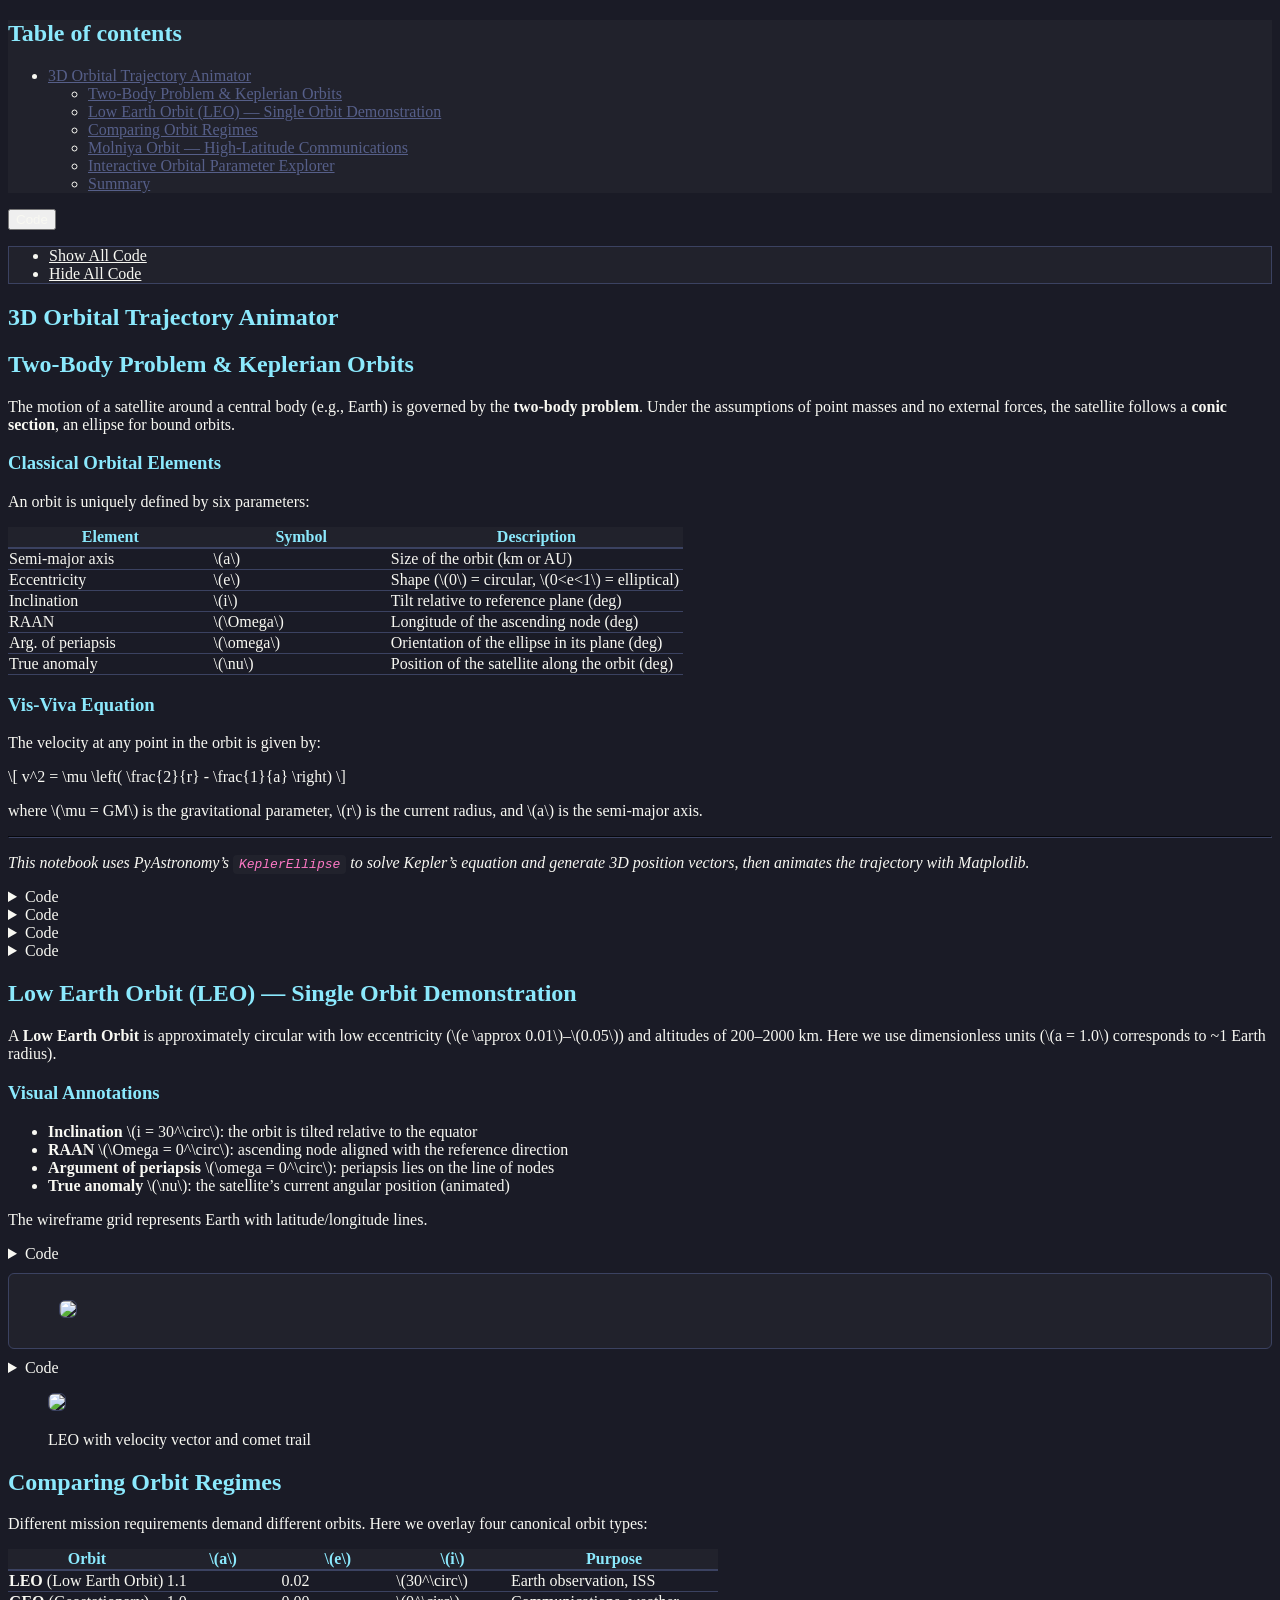
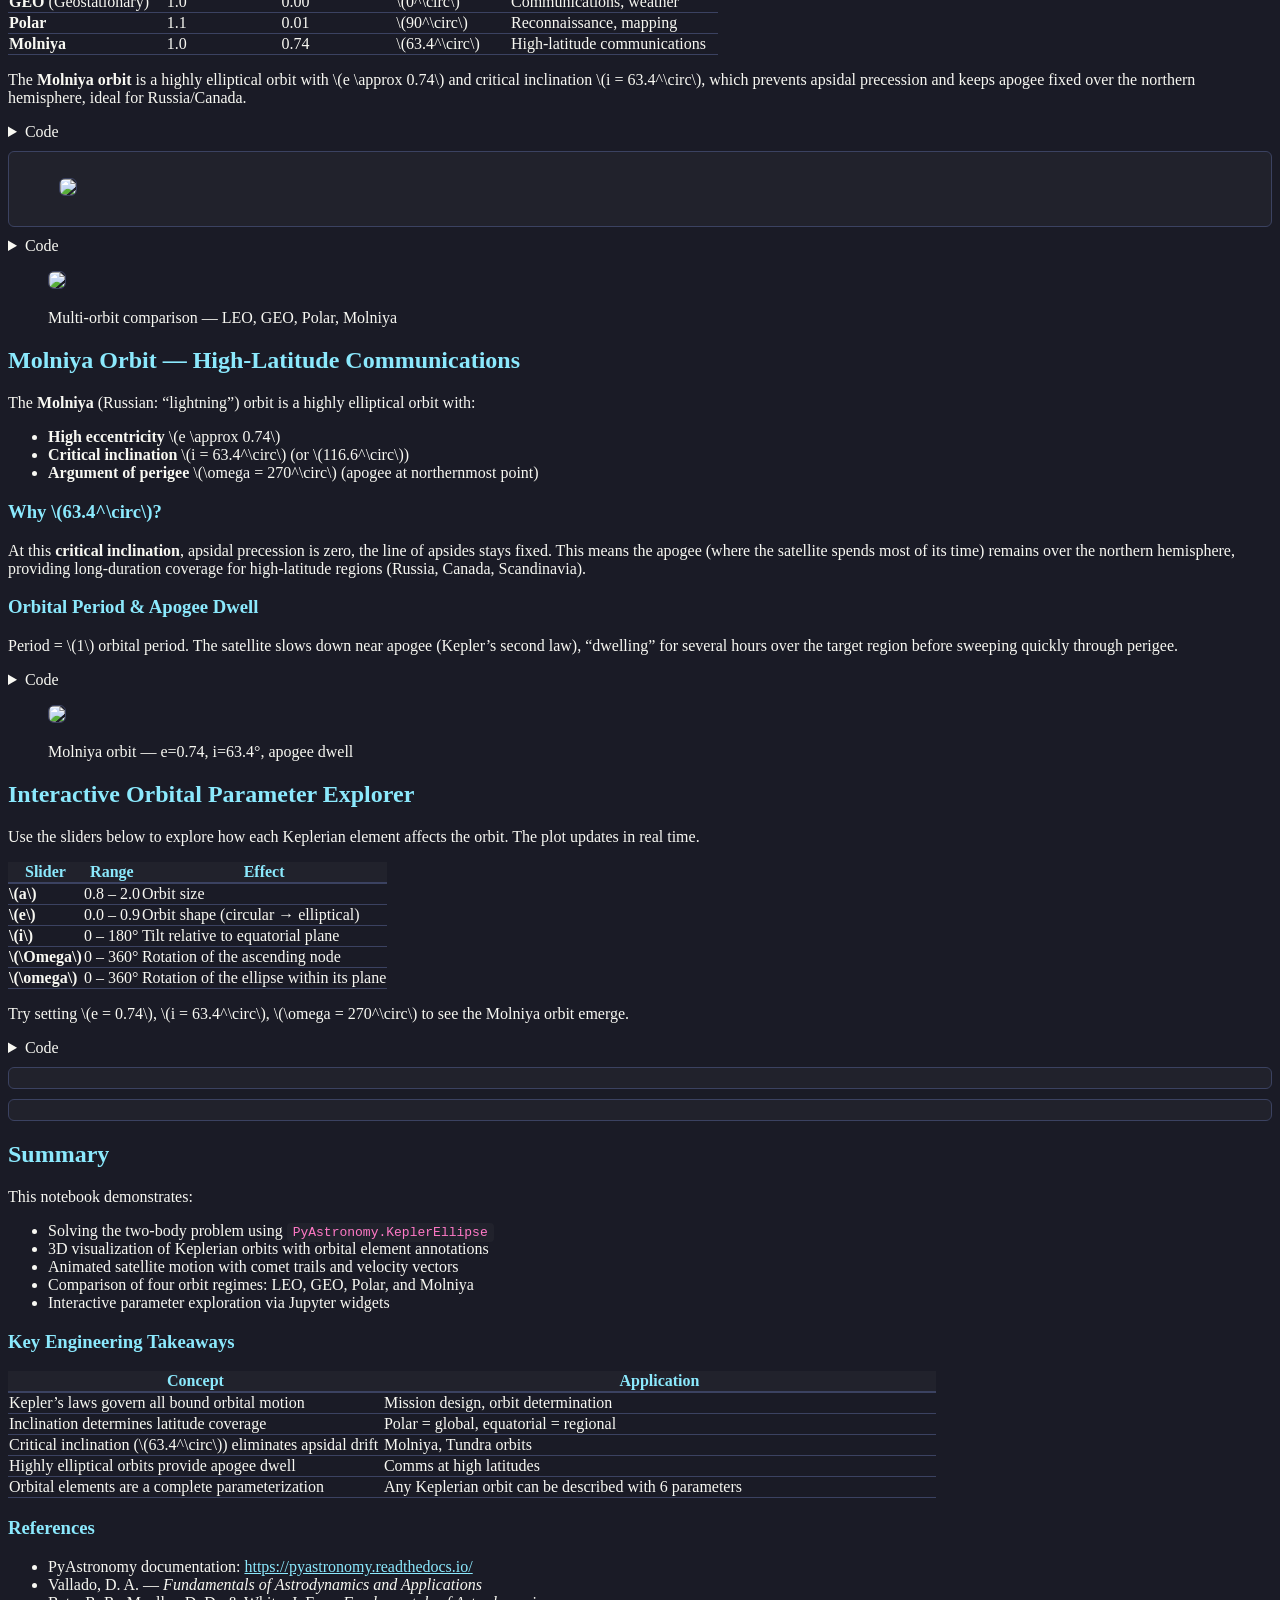
==== orbit.html @ f6f8c7e1 "updated readme." ====
<!DOCTYPE html>
<html xmlns="http://www.w3.org/1999/xhtml" lang="en" xml:lang="en"><head>

<meta charset="utf-8">
<meta name="generator" content="quarto-1.9.37">

<meta name="viewport" content="width=device-width, initial-scale=1.0, user-scalable=yes">


<title>3D Orbital Trajectory Animator</title>
<style>
/* Default styles provided by pandoc.
** See https://pandoc.org/MANUAL.html#variables-for-html for config info.
*/
code{white-space: pre-wrap;}
span.smallcaps{font-variant: small-caps;}
div.columns{display: flex; gap: min(4vw, 1.5em);}
div.column{flex: auto; overflow-x: auto;}
div.hanging-indent{margin-left: 1.5em; text-indent: -1.5em;}
ul.task-list{list-style: none;}
ul.task-list li input[type="checkbox"] {
  width: 0.8em;
  margin: 0 0.8em 0.2em -1em; /* quarto-specific, see https://github.com/quarto-dev/quarto-cli/issues/4556 */ 
  vertical-align: middle;
}
/* CSS for syntax highlighting */
html { -webkit-text-size-adjust: 100%; }
pre > code.sourceCode { white-space: pre; position: relative; }
pre > code.sourceCode > span { display: inline-block; line-height: 1.25; }
pre > code.sourceCode > span:empty { height: 1.2em; }
.sourceCode { overflow: visible; }
code.sourceCode > span { color: inherit; text-decoration: inherit; }
div.sourceCode { margin: 1em 0; }
pre.sourceCode { margin: 0; }
@media screen {
div.sourceCode { overflow: auto; }
}
@media print {
pre > code.sourceCode { white-space: pre-wrap; }
pre > code.sourceCode > span { text-indent: -5em; padding-left: 5em; }
}
pre.numberSource code
  { counter-reset: source-line 0; }
pre.numberSource code > span
  { position: relative; left: -4em; counter-increment: source-line; }
pre.numberSource code > span > a:first-child::before
  { content: counter(source-line);
    position: relative; left: -1em; text-align: right; vertical-align: baseline;
    border: none; display: inline-block;
    -webkit-touch-callout: none; -webkit-user-select: none;
    -khtml-user-select: none; -moz-user-select: none;
    -ms-user-select: none; user-select: none;
    padding: 0 4px; width: 4em;
  }
pre.numberSource { margin-left: 3em;  padding-left: 4px; }
div.sourceCode
  {   }
@media screen {
pre > code.sourceCode > span > a:first-child::before { text-decoration: underline; }
}
</style>


<script src="https://cdn.jsdelivr.net/npm/jquery@3.5.1/dist/jquery.min.js" integrity="sha384-ZvpUoO/+PpLXR1lu4jmpXWu80pZlYUAfxl5NsBMWOEPSjUn/6Z/hRTt8+pR6L4N2" crossorigin="anonymous"></script><script src="orbit_files/libs/clipboard/clipboard.min.js"></script>
<script src="orbit_files/libs/quarto-html/quarto.js" type="module"></script>
<script src="orbit_files/libs/quarto-html/tabsets/tabsets.js" type="module"></script>
<script src="orbit_files/libs/quarto-html/popper.min.js"></script>
<script src="orbit_files/libs/quarto-html/tippy.umd.min.js"></script>
<script src="orbit_files/libs/quarto-html/anchor.min.js"></script>
<link href="orbit_files/libs/quarto-html/tippy.css" rel="stylesheet">
<link href="orbit_files/libs/quarto-html/quarto-syntax-highlighting-dark-0cda25dcbb8fe09c7138904322940710.css" rel="stylesheet" id="quarto-text-highlighting-styles">
<script src="orbit_files/libs/bootstrap/bootstrap.min.js"></script>
<link href="orbit_files/libs/bootstrap/bootstrap-icons.css" rel="stylesheet">
<link href="orbit_files/libs/bootstrap/bootstrap-71ffffcf2cde2f8da55c6de694be0aaf.min.css" rel="stylesheet" append-hash="true" id="quarto-bootstrap" data-mode="dark">
<script src="https://cdn.jsdelivr.net/npm/requirejs@2.3.6/require.min.js" integrity="sha384-c9c+LnTbwQ3aujuU7ULEPVvgLs+Fn6fJUvIGTsuu1ZcCf11fiEubah0ttpca4ntM sha384-6V1/AdqZRWk1KAlWbKBlGhN7VG4iE/yAZcO6NZPMF8od0vukrvr0tg4qY6NSrItx" crossorigin="anonymous"></script>

<script type="application/javascript">define('jquery', [],function() {return window.jQuery;})</script>
<script src="https://cdn.jsdelivr.net/npm/@jupyter-widgets/html-manager@*/dist/embed-amd.js" crossorigin="anonymous"></script>

  <script src="https://cdnjs.cloudflare.com/polyfill/v3/polyfill.min.js?features=es6"></script>
  <script defer="" src="https://cdn.jsdelivr.net/npm/mathjax@3/es5/tex-chtml-full.js" type="text/javascript"></script>

<script type="text/javascript">
const typesetMath = (el) => {
  if (window.MathJax) {
    // MathJax Typeset
    window.MathJax.typeset([el]);
  } else if (window.katex) {
    // KaTeX Render
    var mathElements = el.getElementsByClassName("math");
    var macros = [];
    for (var i = 0; i < mathElements.length; i++) {
      var texText = mathElements[i].firstChild;
      if (mathElements[i].tagName == "SPAN" && texText && texText.data) {
        window.katex.render(texText.data, mathElements[i], {
          displayMode: mathElements[i].classList.contains('display'),
          throwOnError: false,
          macros: macros,
          fleqn: false
        });
      }
    }
  }
}
window.Quarto = {
  typesetMath
};
</script>

<link rel="stylesheet" href="orbit.css">
</head>

<body class="quarto-light">

<div id="quarto-content" class="page-columns page-rows-contents page-layout-article toc-left">
<div id="quarto-sidebar-toc-left" class="sidebar toc-left">
  <nav id="TOC" role="doc-toc" class="toc-active">
    <h2 id="toc-title">Table of contents</h2>
   
  <ul class="collapse">
  <li><a href="#d-orbital-trajectory-animator" id="toc-d-orbital-trajectory-animator" class="nav-link active" data-scroll-target="#d-orbital-trajectory-animator">3D Orbital Trajectory Animator</a>
  <ul class="collapse">
  <li><a href="#two-body-problem-keplerian-orbits" id="toc-two-body-problem-keplerian-orbits" class="nav-link" data-scroll-target="#two-body-problem-keplerian-orbits">Two-Body Problem &amp; Keplerian Orbits</a></li>
  <li><a href="#low-earth-orbit-leo-single-orbit-demonstration" id="toc-low-earth-orbit-leo-single-orbit-demonstration" class="nav-link" data-scroll-target="#low-earth-orbit-leo-single-orbit-demonstration">Low Earth Orbit (LEO) — Single Orbit Demonstration</a></li>
  <li><a href="#comparing-orbit-regimes" id="toc-comparing-orbit-regimes" class="nav-link" data-scroll-target="#comparing-orbit-regimes">Comparing Orbit Regimes</a></li>
  <li><a href="#molniya-orbit-high-latitude-communications" id="toc-molniya-orbit-high-latitude-communications" class="nav-link" data-scroll-target="#molniya-orbit-high-latitude-communications">Molniya Orbit — High-Latitude Communications</a></li>
  <li><a href="#interactive-orbital-parameter-explorer" id="toc-interactive-orbital-parameter-explorer" class="nav-link" data-scroll-target="#interactive-orbital-parameter-explorer">Interactive Orbital Parameter Explorer</a></li>
  <li><a href="#summary" id="toc-summary" class="nav-link" data-scroll-target="#summary">Summary</a></li>
  </ul></li>
  </ul>
</nav>
</div>
<div id="quarto-margin-sidebar" class="sidebar margin-sidebar zindex-bottom">
</div>
<main class="content" id="quarto-document-content">

<header id="title-block-header" class="quarto-title-block default">
<div class="quarto-title">
<div class="quarto-title-block"><div><h1 class="title">3D Orbital Trajectory Animator</h1><button type="button" class="btn code-tools-button dropdown-toggle" id="quarto-code-tools-menu" data-bs-toggle="dropdown" aria-expanded="false"><i class="bi"></i> Code</button><ul class="dropdown-menu dropdown-menu-end" aria-labelelledby="quarto-code-tools-menu"><li><a id="quarto-show-all-code" class="dropdown-item" href="javascript:void(0)" role="button">Show All Code</a></li><li><a id="quarto-hide-all-code" class="dropdown-item" href="javascript:void(0)" role="button">Hide All Code</a></li></ul></div></div>
</div>



<div class="quarto-title-meta">

    
  
    
  </div>
  


</header>


<section id="d-orbital-trajectory-animator" class="level1">
<h1>3D Orbital Trajectory Animator</h1>
<section id="two-body-problem-keplerian-orbits" class="level2">
<h2 class="anchored" data-anchor-id="two-body-problem-keplerian-orbits">Two-Body Problem &amp; Keplerian Orbits</h2>
<p>The motion of a satellite around a central body (e.g., Earth) is governed by the <strong>two-body problem</strong>. Under the assumptions of point masses and no external forces, the satellite follows a <strong>conic section</strong>, an ellipse for bound orbits.</p>
<section id="classical-orbital-elements" class="level3">
<h3 class="anchored" data-anchor-id="classical-orbital-elements">Classical Orbital Elements</h3>
<p>An orbit is uniquely defined by six parameters:</p>
<table class="caption-top table">
<colgroup>
<col style="width: 30%">
<col style="width: 26%">
<col style="width: 43%">
</colgroup>
<thead>
<tr class="header">
<th>Element</th>
<th>Symbol</th>
<th>Description</th>
</tr>
</thead>
<tbody>
<tr class="odd">
<td>Semi-major axis</td>
<td><span class="math inline">\(a\)</span></td>
<td>Size of the orbit (km or AU)</td>
</tr>
<tr class="even">
<td>Eccentricity</td>
<td><span class="math inline">\(e\)</span></td>
<td>Shape (<span class="math inline">\(0\)</span> = circular, <span class="math inline">\(0&lt;e&lt;1\)</span> = elliptical)</td>
</tr>
<tr class="odd">
<td>Inclination</td>
<td><span class="math inline">\(i\)</span></td>
<td>Tilt relative to reference plane (deg)</td>
</tr>
<tr class="even">
<td>RAAN</td>
<td><span class="math inline">\(\Omega\)</span></td>
<td>Longitude of the ascending node (deg)</td>
</tr>
<tr class="odd">
<td>Arg. of periapsis</td>
<td><span class="math inline">\(\omega\)</span></td>
<td>Orientation of the ellipse in its plane (deg)</td>
</tr>
<tr class="even">
<td>True anomaly</td>
<td><span class="math inline">\(\nu\)</span></td>
<td>Position of the satellite along the orbit (deg)</td>
</tr>
</tbody>
</table>
</section>
<section id="vis-viva-equation" class="level3">
<h3 class="anchored" data-anchor-id="vis-viva-equation">Vis-Viva Equation</h3>
<p>The velocity at any point in the orbit is given by:</p>
<p><span class="math display">\[
v^2 = \mu \left( \frac{2}{r} - \frac{1}{a} \right)
\]</span></p>
<p>where <span class="math inline">\(\mu = GM\)</span> is the gravitational parameter, <span class="math inline">\(r\)</span> is the current radius, and <span class="math inline">\(a\)</span> is the semi-major axis.</p>
<hr>
<p><em>This notebook uses PyAstronomy’s <code>KeplerEllipse</code> to solve Kepler’s equation and generate 3D position vectors, then animates the trajectory with Matplotlib.</em></p>
<div id="0d60ed4e" class="cell" data-execution_count="64">
<details class="code-fold">
<summary>Code</summary>
<div class="code-copy-outer-scaffold"><div class="sourceCode cell-code" id="cb1"><pre class="sourceCode python code-with-copy"><code class="sourceCode python"><span id="cb1-1"><a href="#cb1-1" aria-hidden="true" tabindex="-1"></a><span class="im">import</span> numpy <span class="im">as</span> np</span>
<span id="cb1-2"><a href="#cb1-2" aria-hidden="true" tabindex="-1"></a><span class="im">import</span> matplotlib.pyplot <span class="im">as</span> plt</span>
<span id="cb1-3"><a href="#cb1-3" aria-hidden="true" tabindex="-1"></a><span class="im">from</span> matplotlib <span class="im">import</span> animation</span>
<span id="cb1-4"><a href="#cb1-4" aria-hidden="true" tabindex="-1"></a><span class="im">from</span> PyAstronomy <span class="im">import</span> pyasl</span>
<span id="cb1-5"><a href="#cb1-5" aria-hidden="true" tabindex="-1"></a></span>
<span id="cb1-6"><a href="#cb1-6" aria-hidden="true" tabindex="-1"></a>plt.rcParams.update(</span>
<span id="cb1-7"><a href="#cb1-7" aria-hidden="true" tabindex="-1"></a>    {</span>
<span id="cb1-8"><a href="#cb1-8" aria-hidden="true" tabindex="-1"></a>        <span class="st">"figure.facecolor"</span>: <span class="st">"#1a1b26"</span>,</span>
<span id="cb1-9"><a href="#cb1-9" aria-hidden="true" tabindex="-1"></a>        <span class="st">"axes.facecolor"</span>: <span class="st">"#1a1b26"</span>,</span>
<span id="cb1-10"><a href="#cb1-10" aria-hidden="true" tabindex="-1"></a>        <span class="st">"axes.edgecolor"</span>: <span class="st">"#3b4261"</span>,</span>
<span id="cb1-11"><a href="#cb1-11" aria-hidden="true" tabindex="-1"></a>        <span class="st">"axes.labelcolor"</span>: <span class="st">"#f8f8f2"</span>,</span>
<span id="cb1-12"><a href="#cb1-12" aria-hidden="true" tabindex="-1"></a>        <span class="st">"text.color"</span>: <span class="st">"#f8f8f2"</span>,</span>
<span id="cb1-13"><a href="#cb1-13" aria-hidden="true" tabindex="-1"></a>        <span class="st">"xtick.color"</span>: <span class="st">"#565f89"</span>,</span>
<span id="cb1-14"><a href="#cb1-14" aria-hidden="true" tabindex="-1"></a>        <span class="st">"ytick.color"</span>: <span class="st">"#565f89"</span>,</span>
<span id="cb1-15"><a href="#cb1-15" aria-hidden="true" tabindex="-1"></a>        <span class="st">"legend.facecolor"</span>: <span class="st">"#24253a"</span>,</span>
<span id="cb1-16"><a href="#cb1-16" aria-hidden="true" tabindex="-1"></a>        <span class="st">"legend.edgecolor"</span>: <span class="st">"#3b4261"</span>,</span>
<span id="cb1-17"><a href="#cb1-17" aria-hidden="true" tabindex="-1"></a>    }</span>
<span id="cb1-18"><a href="#cb1-18" aria-hidden="true" tabindex="-1"></a>)</span></code></pre></div><button title="Copy to Clipboard" class="code-copy-button"><i class="bi"></i></button></div>
</details>
</div>
<div id="4c863593" class="cell" data-execution_count="65">
<details class="code-fold">
<summary>Code</summary>
<div class="code-copy-outer-scaffold"><div class="sourceCode cell-code" id="cb2"><pre class="sourceCode python code-with-copy"><code class="sourceCode python"><span id="cb2-1"><a href="#cb2-1" aria-hidden="true" tabindex="-1"></a><span class="kw">def</span> draw_earth(ax, radius<span class="op">=</span><span class="fl">1.0</span>, color<span class="op">=</span><span class="st">"#ff79c6"</span>, linewidth<span class="op">=</span><span class="fl">0.6</span>, alpha<span class="op">=</span><span class="fl">0.6</span>):</span>
<span id="cb2-2"><a href="#cb2-2" aria-hidden="true" tabindex="-1"></a>    n_theta <span class="op">=</span> <span class="dv">20</span></span>
<span id="cb2-3"><a href="#cb2-3" aria-hidden="true" tabindex="-1"></a>    n_phi <span class="op">=</span> <span class="dv">20</span></span>
<span id="cb2-4"><a href="#cb2-4" aria-hidden="true" tabindex="-1"></a>    theta <span class="op">=</span> np.linspace(<span class="dv">0</span>, <span class="dv">2</span> <span class="op">*</span> np.pi, n_theta)</span>
<span id="cb2-5"><a href="#cb2-5" aria-hidden="true" tabindex="-1"></a>    phi <span class="op">=</span> np.linspace(<span class="op">-</span>np.pi <span class="op">/</span> <span class="dv">2</span>, np.pi <span class="op">/</span> <span class="dv">2</span>, n_phi)</span>
<span id="cb2-6"><a href="#cb2-6" aria-hidden="true" tabindex="-1"></a></span>
<span id="cb2-7"><a href="#cb2-7" aria-hidden="true" tabindex="-1"></a>    <span class="cf">for</span> i <span class="kw">in</span> <span class="bu">range</span>(<span class="dv">0</span>, n_phi, <span class="dv">3</span>):</span>
<span id="cb2-8"><a href="#cb2-8" aria-hidden="true" tabindex="-1"></a>        x <span class="op">=</span> radius <span class="op">*</span> np.cos(phi[i]) <span class="op">*</span> np.cos(theta)</span>
<span id="cb2-9"><a href="#cb2-9" aria-hidden="true" tabindex="-1"></a>        y <span class="op">=</span> radius <span class="op">*</span> np.cos(phi[i]) <span class="op">*</span> np.sin(theta)</span>
<span id="cb2-10"><a href="#cb2-10" aria-hidden="true" tabindex="-1"></a>        z <span class="op">=</span> radius <span class="op">*</span> np.sin(phi[i]) <span class="op">*</span> np.ones_like(theta)</span>
<span id="cb2-11"><a href="#cb2-11" aria-hidden="true" tabindex="-1"></a>        ax.plot(x, y, z, color<span class="op">=</span>color, linewidth<span class="op">=</span>linewidth, alpha<span class="op">=</span>alpha)</span>
<span id="cb2-12"><a href="#cb2-12" aria-hidden="true" tabindex="-1"></a></span>
<span id="cb2-13"><a href="#cb2-13" aria-hidden="true" tabindex="-1"></a>    <span class="cf">for</span> i <span class="kw">in</span> <span class="bu">range</span>(<span class="dv">0</span>, n_theta, <span class="dv">3</span>):</span>
<span id="cb2-14"><a href="#cb2-14" aria-hidden="true" tabindex="-1"></a>        x <span class="op">=</span> radius <span class="op">*</span> np.cos(phi) <span class="op">*</span> np.cos(theta[i])</span>
<span id="cb2-15"><a href="#cb2-15" aria-hidden="true" tabindex="-1"></a>        y <span class="op">=</span> radius <span class="op">*</span> np.cos(phi) <span class="op">*</span> np.sin(theta[i])</span>
<span id="cb2-16"><a href="#cb2-16" aria-hidden="true" tabindex="-1"></a>        z <span class="op">=</span> radius <span class="op">*</span> np.sin(phi)</span>
<span id="cb2-17"><a href="#cb2-17" aria-hidden="true" tabindex="-1"></a>        ax.plot(x, y, z, color<span class="op">=</span>color, linewidth<span class="op">=</span>linewidth, alpha<span class="op">=</span>alpha)</span></code></pre></div><button title="Copy to Clipboard" class="code-copy-button"><i class="bi"></i></button></div>
</details>
</div>
<div id="ac6c883a" class="cell" data-execution_count="66">
<details class="code-fold">
<summary>Code</summary>
<div class="code-copy-outer-scaffold"><div class="sourceCode cell-code" id="cb3"><pre class="sourceCode python code-with-copy"><code class="sourceCode python"><span id="cb3-1"><a href="#cb3-1" aria-hidden="true" tabindex="-1"></a><span class="kw">def</span> compute_orbit(</span>
<span id="cb3-2"><a href="#cb3-2" aria-hidden="true" tabindex="-1"></a>    a<span class="op">=</span><span class="fl">1.0</span>, per<span class="op">=</span><span class="fl">1.0</span>, e<span class="op">=</span><span class="fl">0.0</span>, Omega<span class="op">=</span><span class="fl">0.0</span>, i<span class="op">=</span><span class="fl">0.0</span>, w<span class="op">=</span><span class="fl">0.0</span>, n_orbits<span class="op">=</span><span class="dv">2</span>, n_points<span class="op">=</span><span class="dv">300</span></span>
<span id="cb3-3"><a href="#cb3-3" aria-hidden="true" tabindex="-1"></a>):</span>
<span id="cb3-4"><a href="#cb3-4" aria-hidden="true" tabindex="-1"></a>    ke <span class="op">=</span> pyasl.KeplerEllipse(a<span class="op">=</span>a, per<span class="op">=</span>per, e<span class="op">=</span>e, Omega<span class="op">=</span>Omega, i<span class="op">=</span>i, w<span class="op">=</span>w)</span>
<span id="cb3-5"><a href="#cb3-5" aria-hidden="true" tabindex="-1"></a>    t <span class="op">=</span> np.linspace(<span class="dv">0</span>, n_orbits <span class="op">*</span> per, n_points)</span>
<span id="cb3-6"><a href="#cb3-6" aria-hidden="true" tabindex="-1"></a>    pos <span class="op">=</span> ke.xyzPos(t)</span>
<span id="cb3-7"><a href="#cb3-7" aria-hidden="true" tabindex="-1"></a>    <span class="cf">return</span> pos, t, ke</span></code></pre></div><button title="Copy to Clipboard" class="code-copy-button"><i class="bi"></i></button></div>
</details>
</div>
<div id="f5ed2455" class="cell" data-execution_count="67">
<details class="code-fold">
<summary>Code</summary>
<div class="code-copy-outer-scaffold"><div class="sourceCode cell-code" id="cb4"><pre class="sourceCode python code-with-copy"><code class="sourceCode python"><span id="cb4-1"><a href="#cb4-1" aria-hidden="true" tabindex="-1"></a><span class="kw">def</span> animate_orbit(fig, ax, pos, frame_skip<span class="op">=</span><span class="dv">2</span>, trail_length<span class="op">=</span><span class="dv">40</span>, interval<span class="op">=</span><span class="dv">30</span>):</span>
<span id="cb4-2"><a href="#cb4-2" aria-hidden="true" tabindex="-1"></a>    n_frames <span class="op">=</span> <span class="bu">len</span>(pos)</span>
<span id="cb4-3"><a href="#cb4-3" aria-hidden="true" tabindex="-1"></a></span>
<span id="cb4-4"><a href="#cb4-4" aria-hidden="true" tabindex="-1"></a>    (sat_dot,) <span class="op">=</span> ax.plot(</span>
<span id="cb4-5"><a href="#cb4-5" aria-hidden="true" tabindex="-1"></a>        [], [], [], <span class="st">"wo"</span>, markersize<span class="op">=</span><span class="dv">8</span>, markeredgecolor<span class="op">=</span><span class="st">"white"</span>, markeredgewidth<span class="op">=</span><span class="fl">0.5</span></span>
<span id="cb4-6"><a href="#cb4-6" aria-hidden="true" tabindex="-1"></a>    )</span>
<span id="cb4-7"><a href="#cb4-7" aria-hidden="true" tabindex="-1"></a>    (trail_line,) <span class="op">=</span> ax.plot([], [], [], color<span class="op">=</span><span class="st">"#00e5ff"</span>, linewidth<span class="op">=</span><span class="fl">1.2</span>, alpha<span class="op">=</span><span class="fl">0.8</span>)</span>
<span id="cb4-8"><a href="#cb4-8" aria-hidden="true" tabindex="-1"></a>    trail_scat <span class="op">=</span> ax.scatter(</span>
<span id="cb4-9"><a href="#cb4-9" aria-hidden="true" tabindex="-1"></a>        [], [], [], c<span class="op">=</span>[], cmap<span class="op">=</span><span class="st">"plasma"</span>, alpha<span class="op">=</span><span class="fl">0.5</span>, s<span class="op">=</span><span class="dv">8</span>, vmin<span class="op">=</span><span class="dv">0</span>, vmax<span class="op">=</span><span class="dv">1</span></span>
<span id="cb4-10"><a href="#cb4-10" aria-hidden="true" tabindex="-1"></a>    )</span>
<span id="cb4-11"><a href="#cb4-11" aria-hidden="true" tabindex="-1"></a></span>
<span id="cb4-12"><a href="#cb4-12" aria-hidden="true" tabindex="-1"></a>    n_trail <span class="op">=</span> trail_length</span>
<span id="cb4-13"><a href="#cb4-13" aria-hidden="true" tabindex="-1"></a></span>
<span id="cb4-14"><a href="#cb4-14" aria-hidden="true" tabindex="-1"></a>    <span class="kw">def</span> setup_axes():</span>
<span id="cb4-15"><a href="#cb4-15" aria-hidden="true" tabindex="-1"></a>        ax.set_xlim(pos[:, <span class="dv">0</span>].<span class="bu">min</span>() <span class="op">*</span> <span class="fl">1.3</span>, pos[:, <span class="dv">0</span>].<span class="bu">max</span>() <span class="op">*</span> <span class="fl">1.3</span>)</span>
<span id="cb4-16"><a href="#cb4-16" aria-hidden="true" tabindex="-1"></a>        ax.set_ylim(pos[:, <span class="dv">1</span>].<span class="bu">min</span>() <span class="op">*</span> <span class="fl">1.3</span>, pos[:, <span class="dv">1</span>].<span class="bu">max</span>() <span class="op">*</span> <span class="fl">1.3</span>)</span>
<span id="cb4-17"><a href="#cb4-17" aria-hidden="true" tabindex="-1"></a>        ax.set_zlim(pos[:, <span class="dv">2</span>].<span class="bu">min</span>() <span class="op">*</span> <span class="fl">1.3</span>, pos[:, <span class="dv">2</span>].<span class="bu">max</span>() <span class="op">*</span> <span class="fl">1.3</span>)</span>
<span id="cb4-18"><a href="#cb4-18" aria-hidden="true" tabindex="-1"></a>        ax.set_box_aspect([<span class="dv">1</span>, <span class="dv">1</span>, <span class="dv">1</span>])</span>
<span id="cb4-19"><a href="#cb4-19" aria-hidden="true" tabindex="-1"></a>        ax.xaxis.pane.fill <span class="op">=</span> <span class="va">False</span></span>
<span id="cb4-20"><a href="#cb4-20" aria-hidden="true" tabindex="-1"></a>        ax.yaxis.pane.fill <span class="op">=</span> <span class="va">False</span></span>
<span id="cb4-21"><a href="#cb4-21" aria-hidden="true" tabindex="-1"></a>        ax.zaxis.pane.fill <span class="op">=</span> <span class="va">False</span></span>
<span id="cb4-22"><a href="#cb4-22" aria-hidden="true" tabindex="-1"></a>        ax.xaxis.pane.set_edgecolor(<span class="st">"gray"</span>)</span>
<span id="cb4-23"><a href="#cb4-23" aria-hidden="true" tabindex="-1"></a>        ax.yaxis.pane.set_edgecolor(<span class="st">"gray"</span>)</span>
<span id="cb4-24"><a href="#cb4-24" aria-hidden="true" tabindex="-1"></a>        ax.zaxis.pane.set_edgecolor(<span class="st">"gray"</span>)</span>
<span id="cb4-25"><a href="#cb4-25" aria-hidden="true" tabindex="-1"></a></span>
<span id="cb4-26"><a href="#cb4-26" aria-hidden="true" tabindex="-1"></a>    setup_axes()</span>
<span id="cb4-27"><a href="#cb4-27" aria-hidden="true" tabindex="-1"></a></span>
<span id="cb4-28"><a href="#cb4-28" aria-hidden="true" tabindex="-1"></a>    <span class="kw">def</span> init():</span>
<span id="cb4-29"><a href="#cb4-29" aria-hidden="true" tabindex="-1"></a>        trail_line.set_data([], [])</span>
<span id="cb4-30"><a href="#cb4-30" aria-hidden="true" tabindex="-1"></a>        trail_line.set_3d_properties([])</span>
<span id="cb4-31"><a href="#cb4-31" aria-hidden="true" tabindex="-1"></a>        sat_dot.set_data([], [])</span>
<span id="cb4-32"><a href="#cb4-32" aria-hidden="true" tabindex="-1"></a>        sat_dot.set_3d_properties([])</span>
<span id="cb4-33"><a href="#cb4-33" aria-hidden="true" tabindex="-1"></a>        <span class="cf">return</span> trail_line, sat_dot</span>
<span id="cb4-34"><a href="#cb4-34" aria-hidden="true" tabindex="-1"></a></span>
<span id="cb4-35"><a href="#cb4-35" aria-hidden="true" tabindex="-1"></a>    <span class="kw">def</span> update(frame):</span>
<span id="cb4-36"><a href="#cb4-36" aria-hidden="true" tabindex="-1"></a>        i <span class="op">=</span> frame <span class="op">*</span> frame_skip</span>
<span id="cb4-37"><a href="#cb4-37" aria-hidden="true" tabindex="-1"></a>        <span class="cf">if</span> i <span class="op">&gt;=</span> n_frames:</span>
<span id="cb4-38"><a href="#cb4-38" aria-hidden="true" tabindex="-1"></a>            i <span class="op">=</span> n_frames <span class="op">-</span> <span class="dv">1</span></span>
<span id="cb4-39"><a href="#cb4-39" aria-hidden="true" tabindex="-1"></a></span>
<span id="cb4-40"><a href="#cb4-40" aria-hidden="true" tabindex="-1"></a>        sat_dot.set_data([pos[i, <span class="dv">0</span>]], [pos[i, <span class="dv">1</span>]])</span>
<span id="cb4-41"><a href="#cb4-41" aria-hidden="true" tabindex="-1"></a>        sat_dot.set_3d_properties([pos[i, <span class="dv">2</span>]])</span>
<span id="cb4-42"><a href="#cb4-42" aria-hidden="true" tabindex="-1"></a></span>
<span id="cb4-43"><a href="#cb4-43" aria-hidden="true" tabindex="-1"></a>        start <span class="op">=</span> <span class="bu">max</span>(<span class="dv">0</span>, i <span class="op">-</span> n_trail)</span>
<span id="cb4-44"><a href="#cb4-44" aria-hidden="true" tabindex="-1"></a>        trail_pts <span class="op">=</span> pos[start : i <span class="op">+</span> <span class="dv">1</span>]</span>
<span id="cb4-45"><a href="#cb4-45" aria-hidden="true" tabindex="-1"></a>        trail_line.set_data(trail_pts[:, <span class="dv">0</span>], trail_pts[:, <span class="dv">1</span>])</span>
<span id="cb4-46"><a href="#cb4-46" aria-hidden="true" tabindex="-1"></a>        trail_line.set_3d_properties(trail_pts[:, <span class="dv">2</span>])</span>
<span id="cb4-47"><a href="#cb4-47" aria-hidden="true" tabindex="-1"></a></span>
<span id="cb4-48"><a href="#cb4-48" aria-hidden="true" tabindex="-1"></a>        trail_scat.set_offsets(trail_pts[:, :<span class="dv">2</span>])</span>
<span id="cb4-49"><a href="#cb4-49" aria-hidden="true" tabindex="-1"></a>        trail_scat.set_3d_properties(trail_pts[:, <span class="dv">2</span>], <span class="st">"z"</span>)</span>
<span id="cb4-50"><a href="#cb4-50" aria-hidden="true" tabindex="-1"></a>        ages <span class="op">=</span> np.linspace(<span class="dv">0</span>, <span class="dv">1</span>, <span class="bu">len</span>(trail_pts))</span>
<span id="cb4-51"><a href="#cb4-51" aria-hidden="true" tabindex="-1"></a>        trail_scat.set_array(ages)</span>
<span id="cb4-52"><a href="#cb4-52" aria-hidden="true" tabindex="-1"></a></span>
<span id="cb4-53"><a href="#cb4-53" aria-hidden="true" tabindex="-1"></a>        <span class="cf">return</span> trail_line, sat_dot, trail_scat</span>
<span id="cb4-54"><a href="#cb4-54" aria-hidden="true" tabindex="-1"></a></span>
<span id="cb4-55"><a href="#cb4-55" aria-hidden="true" tabindex="-1"></a>    n_anim_frames <span class="op">=</span> n_frames <span class="op">//</span> frame_skip</span>
<span id="cb4-56"><a href="#cb4-56" aria-hidden="true" tabindex="-1"></a>    anim <span class="op">=</span> animation.FuncAnimation(</span>
<span id="cb4-57"><a href="#cb4-57" aria-hidden="true" tabindex="-1"></a>        fig,</span>
<span id="cb4-58"><a href="#cb4-58" aria-hidden="true" tabindex="-1"></a>        update,</span>
<span id="cb4-59"><a href="#cb4-59" aria-hidden="true" tabindex="-1"></a>        frames<span class="op">=</span>n_anim_frames,</span>
<span id="cb4-60"><a href="#cb4-60" aria-hidden="true" tabindex="-1"></a>        init_func<span class="op">=</span>init,</span>
<span id="cb4-61"><a href="#cb4-61" aria-hidden="true" tabindex="-1"></a>        interval<span class="op">=</span>interval,</span>
<span id="cb4-62"><a href="#cb4-62" aria-hidden="true" tabindex="-1"></a>        blit<span class="op">=</span><span class="va">False</span>,</span>
<span id="cb4-63"><a href="#cb4-63" aria-hidden="true" tabindex="-1"></a>        repeat<span class="op">=</span><span class="va">True</span>,</span>
<span id="cb4-64"><a href="#cb4-64" aria-hidden="true" tabindex="-1"></a>    )</span>
<span id="cb4-65"><a href="#cb4-65" aria-hidden="true" tabindex="-1"></a>    <span class="cf">return</span> anim</span></code></pre></div><button title="Copy to Clipboard" class="code-copy-button"><i class="bi"></i></button></div>
</details>
</div>
</section>
</section>
<section id="low-earth-orbit-leo-single-orbit-demonstration" class="level2">
<h2 class="anchored" data-anchor-id="low-earth-orbit-leo-single-orbit-demonstration">Low Earth Orbit (LEO) — Single Orbit Demonstration</h2>
<p>A <strong>Low Earth Orbit</strong> is approximately circular with low eccentricity (<span class="math inline">\(e \approx 0.01\)</span>–<span class="math inline">\(0.05\)</span>) and altitudes of 200–2000 km. Here we use dimensionless units (<span class="math inline">\(a = 1.0\)</span> corresponds to ~1 Earth radius).</p>
<section id="visual-annotations" class="level3">
<h3 class="anchored" data-anchor-id="visual-annotations">Visual Annotations</h3>
<ul>
<li><strong>Inclination</strong> <span class="math inline">\(i = 30^\circ\)</span>: the orbit is tilted relative to the equator</li>
<li><strong>RAAN</strong> <span class="math inline">\(\Omega = 0^\circ\)</span>: ascending node aligned with the reference direction</li>
<li><strong>Argument of periapsis</strong> <span class="math inline">\(\omega = 0^\circ\)</span>: periapsis lies on the line of nodes</li>
<li><strong>True anomaly</strong> <span class="math inline">\(\nu\)</span>: the satellite’s current angular position (animated)</li>
</ul>
<p>The wireframe grid represents Earth with latitude/longitude lines.</p>
<div id="1f816ad7" class="cell" data-execution_count="68">
<details class="code-fold">
<summary>Code</summary>
<div class="code-copy-outer-scaffold"><div class="sourceCode cell-code" id="cb5"><pre class="sourceCode python code-with-copy"><code class="sourceCode python"><span id="cb5-1"><a href="#cb5-1" aria-hidden="true" tabindex="-1"></a><span class="kw">def</span> setup_3d_axes(ax, pos):</span>
<span id="cb5-2"><a href="#cb5-2" aria-hidden="true" tabindex="-1"></a>    limit <span class="op">=</span> pos[:, :<span class="dv">3</span>].<span class="bu">max</span>() <span class="op">*</span> <span class="fl">1.4</span></span>
<span id="cb5-3"><a href="#cb5-3" aria-hidden="true" tabindex="-1"></a>    ax.set_xlim([<span class="op">-</span>limit, limit])</span>
<span id="cb5-4"><a href="#cb5-4" aria-hidden="true" tabindex="-1"></a>    ax.set_ylim([<span class="op">-</span>limit, limit])</span>
<span id="cb5-5"><a href="#cb5-5" aria-hidden="true" tabindex="-1"></a>    ax.set_zlim([<span class="op">-</span>limit, limit])</span>
<span id="cb5-6"><a href="#cb5-6" aria-hidden="true" tabindex="-1"></a>    ax.set_box_aspect([<span class="dv">1</span>, <span class="dv">1</span>, <span class="dv">1</span>])</span>
<span id="cb5-7"><a href="#cb5-7" aria-hidden="true" tabindex="-1"></a>    ax.set_xlabel(<span class="st">"X (Earth Radii)"</span>)</span>
<span id="cb5-8"><a href="#cb5-8" aria-hidden="true" tabindex="-1"></a>    ax.set_ylabel(<span class="st">"Y (Earth Radii)"</span>)</span>
<span id="cb5-9"><a href="#cb5-9" aria-hidden="true" tabindex="-1"></a>    ax.set_zlabel(<span class="st">"Z (Earth Radii)"</span>)</span>
<span id="cb5-10"><a href="#cb5-10" aria-hidden="true" tabindex="-1"></a>    ax.xaxis.pane.fill <span class="op">=</span> <span class="va">False</span></span>
<span id="cb5-11"><a href="#cb5-11" aria-hidden="true" tabindex="-1"></a>    ax.yaxis.pane.fill <span class="op">=</span> <span class="va">False</span></span>
<span id="cb5-12"><a href="#cb5-12" aria-hidden="true" tabindex="-1"></a>    ax.zaxis.pane.fill <span class="op">=</span> <span class="va">False</span></span>
<span id="cb5-13"><a href="#cb5-13" aria-hidden="true" tabindex="-1"></a>    ax.xaxis.pane.set_edgecolor(<span class="st">"#3b4261"</span>)</span>
<span id="cb5-14"><a href="#cb5-14" aria-hidden="true" tabindex="-1"></a>    ax.yaxis.pane.set_edgecolor(<span class="st">"#3b4261"</span>)</span>
<span id="cb5-15"><a href="#cb5-15" aria-hidden="true" tabindex="-1"></a>    ax.zaxis.pane.set_edgecolor(<span class="st">"#3b4261"</span>)</span>
<span id="cb5-16"><a href="#cb5-16" aria-hidden="true" tabindex="-1"></a>    ax.tick_params(colors<span class="op">=</span><span class="st">"#565f89"</span>)</span>
<span id="cb5-17"><a href="#cb5-17" aria-hidden="true" tabindex="-1"></a></span>
<span id="cb5-18"><a href="#cb5-18" aria-hidden="true" tabindex="-1"></a></span>
<span id="cb5-19"><a href="#cb5-19" aria-hidden="true" tabindex="-1"></a><span class="kw">def</span> annotate_orbital_elements(ax, pos, ke):</span>
<span id="cb5-20"><a href="#cb5-20" aria-hidden="true" tabindex="-1"></a>    limit <span class="op">=</span> pos[:, :<span class="dv">3</span>].<span class="bu">max</span>() <span class="op">*</span> <span class="fl">1.4</span></span>
<span id="cb5-21"><a href="#cb5-21" aria-hidden="true" tabindex="-1"></a></span>
<span id="cb5-22"><a href="#cb5-22" aria-hidden="true" tabindex="-1"></a>    <span class="co"># Inclination arc</span></span>
<span id="cb5-23"><a href="#cb5-23" aria-hidden="true" tabindex="-1"></a>    <span class="cf">if</span> <span class="bu">hasattr</span>(ke, <span class="st">"i"</span>):</span>
<span id="cb5-24"><a href="#cb5-24" aria-hidden="true" tabindex="-1"></a>        i_deg <span class="op">=</span> ke.i</span>
<span id="cb5-25"><a href="#cb5-25" aria-hidden="true" tabindex="-1"></a>        i_rad <span class="op">=</span> np.radians(i_deg)</span>
<span id="cb5-26"><a href="#cb5-26" aria-hidden="true" tabindex="-1"></a>        arc_theta <span class="op">=</span> np.linspace(<span class="dv">0</span>, i_rad, <span class="dv">30</span>)</span>
<span id="cb5-27"><a href="#cb5-27" aria-hidden="true" tabindex="-1"></a>        arc_r <span class="op">=</span> pos.<span class="bu">max</span>() <span class="op">*</span> <span class="fl">0.35</span></span>
<span id="cb5-28"><a href="#cb5-28" aria-hidden="true" tabindex="-1"></a>        arc_x <span class="op">=</span> arc_r <span class="op">*</span> np.sin(arc_theta)</span>
<span id="cb5-29"><a href="#cb5-29" aria-hidden="true" tabindex="-1"></a>        arc_z <span class="op">=</span> arc_r <span class="op">*</span> np.cos(arc_theta)</span>
<span id="cb5-30"><a href="#cb5-30" aria-hidden="true" tabindex="-1"></a>        ax.plot(</span>
<span id="cb5-31"><a href="#cb5-31" aria-hidden="true" tabindex="-1"></a>            arc_x,</span>
<span id="cb5-32"><a href="#cb5-32" aria-hidden="true" tabindex="-1"></a>            np.zeros_like(arc_x),</span>
<span id="cb5-33"><a href="#cb5-33" aria-hidden="true" tabindex="-1"></a>            arc_z,</span>
<span id="cb5-34"><a href="#cb5-34" aria-hidden="true" tabindex="-1"></a>            <span class="st">"--"</span>,</span>
<span id="cb5-35"><a href="#cb5-35" aria-hidden="true" tabindex="-1"></a>            color<span class="op">=</span><span class="st">"#ff79c6"</span>,</span>
<span id="cb5-36"><a href="#cb5-36" aria-hidden="true" tabindex="-1"></a>            linewidth<span class="op">=</span><span class="fl">1.5</span>,</span>
<span id="cb5-37"><a href="#cb5-37" aria-hidden="true" tabindex="-1"></a>            alpha<span class="op">=</span><span class="fl">0.7</span>,</span>
<span id="cb5-38"><a href="#cb5-38" aria-hidden="true" tabindex="-1"></a>        )</span>
<span id="cb5-39"><a href="#cb5-39" aria-hidden="true" tabindex="-1"></a>        ax.text(</span>
<span id="cb5-40"><a href="#cb5-40" aria-hidden="true" tabindex="-1"></a>            arc_x[<span class="op">-</span><span class="dv">1</span>] <span class="op">*</span> <span class="fl">1.1</span>,</span>
<span id="cb5-41"><a href="#cb5-41" aria-hidden="true" tabindex="-1"></a>            <span class="dv">0</span>,</span>
<span id="cb5-42"><a href="#cb5-42" aria-hidden="true" tabindex="-1"></a>            arc_z[<span class="op">-</span><span class="dv">1</span>] <span class="op">*</span> <span class="fl">1.1</span>,</span>
<span id="cb5-43"><a href="#cb5-43" aria-hidden="true" tabindex="-1"></a>            <span class="ss">f"$i = </span><span class="sc">{</span>i_deg<span class="sc">:.0f}</span><span class="ss">^</span><span class="ch">\\</span><span class="ss">circ$"</span>,</span>
<span id="cb5-44"><a href="#cb5-44" aria-hidden="true" tabindex="-1"></a>            color<span class="op">=</span><span class="st">"#ff79c6"</span>,</span>
<span id="cb5-45"><a href="#cb5-45" aria-hidden="true" tabindex="-1"></a>            fontsize<span class="op">=</span><span class="dv">9</span>,</span>
<span id="cb5-46"><a href="#cb5-46" aria-hidden="true" tabindex="-1"></a>        )</span>
<span id="cb5-47"><a href="#cb5-47" aria-hidden="true" tabindex="-1"></a></span>
<span id="cb5-48"><a href="#cb5-48" aria-hidden="true" tabindex="-1"></a>    <span class="co"># Line of nodes</span></span>
<span id="cb5-49"><a href="#cb5-49" aria-hidden="true" tabindex="-1"></a>    nn <span class="op">=</span> <span class="dv">50</span></span>
<span id="cb5-50"><a href="#cb5-50" aria-hidden="true" tabindex="-1"></a>    node_line <span class="op">=</span> np.linspace(<span class="op">-</span>limit, limit, nn)</span>
<span id="cb5-51"><a href="#cb5-51" aria-hidden="true" tabindex="-1"></a>    ax.plot(</span>
<span id="cb5-52"><a href="#cb5-52" aria-hidden="true" tabindex="-1"></a>        node_line,</span>
<span id="cb5-53"><a href="#cb5-53" aria-hidden="true" tabindex="-1"></a>        np.zeros(nn),</span>
<span id="cb5-54"><a href="#cb5-54" aria-hidden="true" tabindex="-1"></a>        np.zeros(nn),</span>
<span id="cb5-55"><a href="#cb5-55" aria-hidden="true" tabindex="-1"></a>        color<span class="op">=</span><span class="st">"#ff79c6"</span>,</span>
<span id="cb5-56"><a href="#cb5-56" aria-hidden="true" tabindex="-1"></a>        linewidth<span class="op">=</span><span class="fl">0.8</span>,</span>
<span id="cb5-57"><a href="#cb5-57" aria-hidden="true" tabindex="-1"></a>        linestyle<span class="op">=</span><span class="st">":"</span>,</span>
<span id="cb5-58"><a href="#cb5-58" aria-hidden="true" tabindex="-1"></a>        alpha<span class="op">=</span><span class="fl">0.5</span>,</span>
<span id="cb5-59"><a href="#cb5-59" aria-hidden="true" tabindex="-1"></a>    )</span>
<span id="cb5-60"><a href="#cb5-60" aria-hidden="true" tabindex="-1"></a>    ax.text(limit <span class="op">*</span> <span class="fl">0.5</span>, <span class="dv">0</span>, <span class="dv">0</span>, <span class="vs">r"</span><span class="dv">$</span><span class="er">\</span><span class="vs">Omega</span><span class="dv">$</span><span class="vs">"</span>, color<span class="op">=</span><span class="st">"#ff79c6"</span>, fontsize<span class="op">=</span><span class="dv">9</span>)</span>
<span id="cb5-61"><a href="#cb5-61" aria-hidden="true" tabindex="-1"></a></span>
<span id="cb5-62"><a href="#cb5-62" aria-hidden="true" tabindex="-1"></a>    <span class="co"># Earth at origin</span></span>
<span id="cb5-63"><a href="#cb5-63" aria-hidden="true" tabindex="-1"></a>    ax.scatter(</span>
<span id="cb5-64"><a href="#cb5-64" aria-hidden="true" tabindex="-1"></a>        <span class="dv">0</span>,</span>
<span id="cb5-65"><a href="#cb5-65" aria-hidden="true" tabindex="-1"></a>        <span class="dv">0</span>,</span>
<span id="cb5-66"><a href="#cb5-66" aria-hidden="true" tabindex="-1"></a>        <span class="dv">0</span>,</span>
<span id="cb5-67"><a href="#cb5-67" aria-hidden="true" tabindex="-1"></a>        c<span class="op">=</span><span class="st">"#8be9fd"</span>,</span>
<span id="cb5-68"><a href="#cb5-68" aria-hidden="true" tabindex="-1"></a>        s<span class="op">=</span><span class="dv">80</span>,</span>
<span id="cb5-69"><a href="#cb5-69" aria-hidden="true" tabindex="-1"></a>        marker<span class="op">=</span><span class="st">"o"</span>,</span>
<span id="cb5-70"><a href="#cb5-70" aria-hidden="true" tabindex="-1"></a>        edgecolors<span class="op">=</span><span class="st">"#50fa7b"</span>,</span>
<span id="cb5-71"><a href="#cb5-71" aria-hidden="true" tabindex="-1"></a>        linewidth<span class="op">=</span><span class="fl">1.5</span>,</span>
<span id="cb5-72"><a href="#cb5-72" aria-hidden="true" tabindex="-1"></a>        zorder<span class="op">=</span><span class="dv">10</span>,</span>
<span id="cb5-73"><a href="#cb5-73" aria-hidden="true" tabindex="-1"></a>        label<span class="op">=</span><span class="st">"Earth"</span>,</span>
<span id="cb5-74"><a href="#cb5-74" aria-hidden="true" tabindex="-1"></a>    )</span>
<span id="cb5-75"><a href="#cb5-75" aria-hidden="true" tabindex="-1"></a></span>
<span id="cb5-76"><a href="#cb5-76" aria-hidden="true" tabindex="-1"></a></span>
<span id="cb5-77"><a href="#cb5-77" aria-hidden="true" tabindex="-1"></a>pos_leo, t_leo, ke_leo <span class="op">=</span> compute_orbit(</span>
<span id="cb5-78"><a href="#cb5-78" aria-hidden="true" tabindex="-1"></a>    a<span class="op">=</span><span class="fl">1.0</span>, per<span class="op">=</span><span class="fl">1.0</span>, e<span class="op">=</span><span class="fl">0.05</span>, i<span class="op">=</span><span class="fl">30.0</span>, Omega<span class="op">=</span><span class="fl">0.0</span>, w<span class="op">=</span><span class="fl">0.0</span>, n_orbits<span class="op">=</span><span class="dv">2</span>, n_points<span class="op">=</span><span class="dv">400</span></span>
<span id="cb5-79"><a href="#cb5-79" aria-hidden="true" tabindex="-1"></a>)</span>
<span id="cb5-80"><a href="#cb5-80" aria-hidden="true" tabindex="-1"></a></span>
<span id="cb5-81"><a href="#cb5-81" aria-hidden="true" tabindex="-1"></a>plt.style.use(<span class="st">"dark_background"</span>)</span>
<span id="cb5-82"><a href="#cb5-82" aria-hidden="true" tabindex="-1"></a>fig <span class="op">=</span> plt.figure(figsize<span class="op">=</span>(<span class="dv">10</span>, <span class="dv">8</span>))</span>
<span id="cb5-83"><a href="#cb5-83" aria-hidden="true" tabindex="-1"></a>ax <span class="op">=</span> fig.add_subplot(<span class="dv">111</span>, projection<span class="op">=</span><span class="st">"3d"</span>)</span>
<span id="cb5-84"><a href="#cb5-84" aria-hidden="true" tabindex="-1"></a>setup_3d_axes(ax, pos_leo)</span>
<span id="cb5-85"><a href="#cb5-85" aria-hidden="true" tabindex="-1"></a>draw_earth(ax, radius<span class="op">=</span><span class="fl">1.0</span>, color<span class="op">=</span><span class="st">"#ff79c6"</span>, alpha<span class="op">=</span><span class="fl">0.5</span>)</span>
<span id="cb5-86"><a href="#cb5-86" aria-hidden="true" tabindex="-1"></a></span>
<span id="cb5-87"><a href="#cb5-87" aria-hidden="true" tabindex="-1"></a>ax.plot(</span>
<span id="cb5-88"><a href="#cb5-88" aria-hidden="true" tabindex="-1"></a>    pos_leo[:, <span class="dv">0</span>],</span>
<span id="cb5-89"><a href="#cb5-89" aria-hidden="true" tabindex="-1"></a>    pos_leo[:, <span class="dv">1</span>],</span>
<span id="cb5-90"><a href="#cb5-90" aria-hidden="true" tabindex="-1"></a>    pos_leo[:, <span class="dv">2</span>],</span>
<span id="cb5-91"><a href="#cb5-91" aria-hidden="true" tabindex="-1"></a>    color<span class="op">=</span><span class="st">"#8be9fd"</span>,</span>
<span id="cb5-92"><a href="#cb5-92" aria-hidden="true" tabindex="-1"></a>    linewidth<span class="op">=</span><span class="fl">1.8</span>,</span>
<span id="cb5-93"><a href="#cb5-93" aria-hidden="true" tabindex="-1"></a>    alpha<span class="op">=</span><span class="fl">0.9</span>,</span>
<span id="cb5-94"><a href="#cb5-94" aria-hidden="true" tabindex="-1"></a>    label<span class="op">=</span><span class="st">"Orbit path"</span>,</span>
<span id="cb5-95"><a href="#cb5-95" aria-hidden="true" tabindex="-1"></a>)</span>
<span id="cb5-96"><a href="#cb5-96" aria-hidden="true" tabindex="-1"></a></span>
<span id="cb5-97"><a href="#cb5-97" aria-hidden="true" tabindex="-1"></a>annotate_orbital_elements(ax, pos_leo, ke_leo)</span>
<span id="cb5-98"><a href="#cb5-98" aria-hidden="true" tabindex="-1"></a>ax.legend(loc<span class="op">=</span><span class="st">"upper right"</span>, fontsize<span class="op">=</span><span class="dv">9</span>, facecolor<span class="op">=</span><span class="st">"#24253a"</span>, edgecolor<span class="op">=</span><span class="st">"#3b4261"</span>)</span>
<span id="cb5-99"><a href="#cb5-99" aria-hidden="true" tabindex="-1"></a>ax.set_title(</span>
<span id="cb5-100"><a href="#cb5-100" aria-hidden="true" tabindex="-1"></a>    <span class="st">"Low Earth Orbit — Keplerian Elements"</span>,</span>
<span id="cb5-101"><a href="#cb5-101" aria-hidden="true" tabindex="-1"></a>    color<span class="op">=</span><span class="st">"white"</span>,</span>
<span id="cb5-102"><a href="#cb5-102" aria-hidden="true" tabindex="-1"></a>    fontsize<span class="op">=</span><span class="dv">14</span>,</span>
<span id="cb5-103"><a href="#cb5-103" aria-hidden="true" tabindex="-1"></a>    fontweight<span class="op">=</span><span class="st">"bold"</span>,</span>
<span id="cb5-104"><a href="#cb5-104" aria-hidden="true" tabindex="-1"></a>)</span>
<span id="cb5-105"><a href="#cb5-105" aria-hidden="true" tabindex="-1"></a>plt.tight_layout()</span>
<span id="cb5-106"><a href="#cb5-106" aria-hidden="true" tabindex="-1"></a>plt.show()</span></code></pre></div><button title="Copy to Clipboard" class="code-copy-button"><i class="bi"></i></button></div>
</details>
<div class="cell-output cell-output-display">
<div>
<figure class="figure">
<p><img src="orbit_files/figure-html/cell-6-output-1.png" class="img-fluid figure-img"></p>
</figure>
</div>
</div>
</div>
<div id="bcc6f764" class="cell" data-execution_count="69">
<details class="code-fold">
<summary>Code</summary>
<div class="code-copy-outer-scaffold"><div class="sourceCode cell-code" id="cb6"><pre class="sourceCode python code-with-copy"><code class="sourceCode python"><span id="cb6-1"><a href="#cb6-1" aria-hidden="true" tabindex="-1"></a><span class="im">from</span> matplotlib.patches <span class="im">import</span> FancyArrowPatch</span>
<span id="cb6-2"><a href="#cb6-2" aria-hidden="true" tabindex="-1"></a><span class="im">from</span> mpl_toolkits.mplot3d <span class="im">import</span> proj3d</span>
<span id="cb6-3"><a href="#cb6-3" aria-hidden="true" tabindex="-1"></a></span>
<span id="cb6-4"><a href="#cb6-4" aria-hidden="true" tabindex="-1"></a></span>
<span id="cb6-5"><a href="#cb6-5" aria-hidden="true" tabindex="-1"></a><span class="kw">class</span> Arrow3D(FancyArrowPatch):</span>
<span id="cb6-6"><a href="#cb6-6" aria-hidden="true" tabindex="-1"></a>    <span class="kw">def</span> <span class="fu">__init__</span>(<span class="va">self</span>, xs, ys, zs, <span class="op">*</span>args, <span class="op">**</span>kwargs):</span>
<span id="cb6-7"><a href="#cb6-7" aria-hidden="true" tabindex="-1"></a>        <span class="bu">super</span>().<span class="fu">__init__</span>((<span class="dv">0</span>, <span class="dv">0</span>), (<span class="dv">0</span>, <span class="dv">0</span>), <span class="op">*</span>args, <span class="op">**</span>kwargs)</span>
<span id="cb6-8"><a href="#cb6-8" aria-hidden="true" tabindex="-1"></a>        <span class="va">self</span>._verts3d <span class="op">=</span> xs, ys, zs</span>
<span id="cb6-9"><a href="#cb6-9" aria-hidden="true" tabindex="-1"></a></span>
<span id="cb6-10"><a href="#cb6-10" aria-hidden="true" tabindex="-1"></a>    <span class="kw">def</span> do_3d_projection(<span class="va">self</span>):</span>
<span id="cb6-11"><a href="#cb6-11" aria-hidden="true" tabindex="-1"></a>        xs3d, ys3d, zs3d <span class="op">=</span> <span class="va">self</span>._verts3d</span>
<span id="cb6-12"><a href="#cb6-12" aria-hidden="true" tabindex="-1"></a>        xs, ys, zs <span class="op">=</span> proj3d.proj_transform(xs3d, ys3d, zs3d, <span class="va">self</span>.axes.M)</span>
<span id="cb6-13"><a href="#cb6-13" aria-hidden="true" tabindex="-1"></a>        <span class="va">self</span>.set_positions((xs[<span class="dv">0</span>], ys[<span class="dv">0</span>]), (xs[<span class="dv">1</span>], ys[<span class="dv">1</span>]))</span>
<span id="cb6-14"><a href="#cb6-14" aria-hidden="true" tabindex="-1"></a>        <span class="cf">return</span> <span class="bu">min</span>(zs)</span>
<span id="cb6-15"><a href="#cb6-15" aria-hidden="true" tabindex="-1"></a></span>
<span id="cb6-16"><a href="#cb6-16" aria-hidden="true" tabindex="-1"></a></span>
<span id="cb6-17"><a href="#cb6-17" aria-hidden="true" tabindex="-1"></a><span class="kw">def</span> animate_leo_with_velocity():</span>
<span id="cb6-18"><a href="#cb6-18" aria-hidden="true" tabindex="-1"></a>    pos, t, ke <span class="op">=</span> compute_orbit(</span>
<span id="cb6-19"><a href="#cb6-19" aria-hidden="true" tabindex="-1"></a>        a<span class="op">=</span><span class="fl">1.0</span>, per<span class="op">=</span><span class="fl">1.0</span>, e<span class="op">=</span><span class="fl">0.05</span>, i<span class="op">=</span><span class="fl">30.0</span>, Omega<span class="op">=</span><span class="fl">0.0</span>, w<span class="op">=</span><span class="fl">0.0</span>, n_orbits<span class="op">=</span><span class="dv">2</span>, n_points<span class="op">=</span><span class="dv">400</span></span>
<span id="cb6-20"><a href="#cb6-20" aria-hidden="true" tabindex="-1"></a>    )</span>
<span id="cb6-21"><a href="#cb6-21" aria-hidden="true" tabindex="-1"></a></span>
<span id="cb6-22"><a href="#cb6-22" aria-hidden="true" tabindex="-1"></a>    fig <span class="op">=</span> plt.figure(figsize<span class="op">=</span>(<span class="dv">10</span>, <span class="dv">8</span>))</span>
<span id="cb6-23"><a href="#cb6-23" aria-hidden="true" tabindex="-1"></a>    ax <span class="op">=</span> fig.add_subplot(<span class="dv">111</span>, projection<span class="op">=</span><span class="st">"3d"</span>)</span>
<span id="cb6-24"><a href="#cb6-24" aria-hidden="true" tabindex="-1"></a>    setup_3d_axes(ax, pos)</span>
<span id="cb6-25"><a href="#cb6-25" aria-hidden="true" tabindex="-1"></a>    draw_earth(ax, radius<span class="op">=</span><span class="fl">1.0</span>, color<span class="op">=</span><span class="st">"#ff79c6"</span>, alpha<span class="op">=</span><span class="fl">0.5</span>)</span>
<span id="cb6-26"><a href="#cb6-26" aria-hidden="true" tabindex="-1"></a>    ax.plot(</span>
<span id="cb6-27"><a href="#cb6-27" aria-hidden="true" tabindex="-1"></a>        pos[:, <span class="dv">0</span>],</span>
<span id="cb6-28"><a href="#cb6-28" aria-hidden="true" tabindex="-1"></a>        pos[:, <span class="dv">1</span>],</span>
<span id="cb6-29"><a href="#cb6-29" aria-hidden="true" tabindex="-1"></a>        pos[:, <span class="dv">2</span>],</span>
<span id="cb6-30"><a href="#cb6-30" aria-hidden="true" tabindex="-1"></a>        color<span class="op">=</span><span class="st">"#3b4261"</span>,</span>
<span id="cb6-31"><a href="#cb6-31" aria-hidden="true" tabindex="-1"></a>        linewidth<span class="op">=</span><span class="fl">0.8</span>,</span>
<span id="cb6-32"><a href="#cb6-32" aria-hidden="true" tabindex="-1"></a>        alpha<span class="op">=</span><span class="fl">0.4</span>,</span>
<span id="cb6-33"><a href="#cb6-33" aria-hidden="true" tabindex="-1"></a>        label<span class="op">=</span><span class="st">"Full orbit"</span>,</span>
<span id="cb6-34"><a href="#cb6-34" aria-hidden="true" tabindex="-1"></a>    )</span>
<span id="cb6-35"><a href="#cb6-35" aria-hidden="true" tabindex="-1"></a>    ax.legend(loc<span class="op">=</span><span class="st">"upper right"</span>, fontsize<span class="op">=</span><span class="dv">9</span>, facecolor<span class="op">=</span><span class="st">"#24253a"</span>, edgecolor<span class="op">=</span><span class="st">"#3b4261"</span>)</span>
<span id="cb6-36"><a href="#cb6-36" aria-hidden="true" tabindex="-1"></a>    ax.set_title(<span class="st">"LEO — Animated"</span>, color<span class="op">=</span><span class="st">"white"</span>, fontsize<span class="op">=</span><span class="dv">14</span>, fontweight<span class="op">=</span><span class="st">"bold"</span>)</span>
<span id="cb6-37"><a href="#cb6-37" aria-hidden="true" tabindex="-1"></a></span>
<span id="cb6-38"><a href="#cb6-38" aria-hidden="true" tabindex="-1"></a>    (sat,) <span class="op">=</span> ax.plot(</span>
<span id="cb6-39"><a href="#cb6-39" aria-hidden="true" tabindex="-1"></a>        [], [], [], <span class="st">"wo"</span>, markersize<span class="op">=</span><span class="dv">8</span>, markeredgecolor<span class="op">=</span><span class="st">"white"</span>, markeredgewidth<span class="op">=</span><span class="dv">1</span></span>
<span id="cb6-40"><a href="#cb6-40" aria-hidden="true" tabindex="-1"></a>    )</span>
<span id="cb6-41"><a href="#cb6-41" aria-hidden="true" tabindex="-1"></a>    (trail,) <span class="op">=</span> ax.plot([], [], [], color<span class="op">=</span><span class="st">"#8be9fd"</span>, linewidth<span class="op">=</span><span class="dv">2</span>, alpha<span class="op">=</span><span class="fl">0.9</span>)</span>
<span id="cb6-42"><a href="#cb6-42" aria-hidden="true" tabindex="-1"></a>    vel_arrow <span class="op">=</span> Arrow3D(</span>
<span id="cb6-43"><a href="#cb6-43" aria-hidden="true" tabindex="-1"></a>        [<span class="dv">0</span>, <span class="dv">0</span>],</span>
<span id="cb6-44"><a href="#cb6-44" aria-hidden="true" tabindex="-1"></a>        [<span class="dv">0</span>, <span class="dv">0</span>],</span>
<span id="cb6-45"><a href="#cb6-45" aria-hidden="true" tabindex="-1"></a>        [<span class="dv">0</span>, <span class="dv">0</span>],</span>
<span id="cb6-46"><a href="#cb6-46" aria-hidden="true" tabindex="-1"></a>        mutation_scale<span class="op">=</span><span class="dv">15</span>,</span>
<span id="cb6-47"><a href="#cb6-47" aria-hidden="true" tabindex="-1"></a>        lw<span class="op">=</span><span class="dv">2</span>,</span>
<span id="cb6-48"><a href="#cb6-48" aria-hidden="true" tabindex="-1"></a>        arrowstyle<span class="op">=</span><span class="st">"-|&gt;"</span>,</span>
<span id="cb6-49"><a href="#cb6-49" aria-hidden="true" tabindex="-1"></a>        color<span class="op">=</span><span class="st">"#ff5555"</span>,</span>
<span id="cb6-50"><a href="#cb6-50" aria-hidden="true" tabindex="-1"></a>        visible<span class="op">=</span><span class="va">False</span>,</span>
<span id="cb6-51"><a href="#cb6-51" aria-hidden="true" tabindex="-1"></a>    )</span>
<span id="cb6-52"><a href="#cb6-52" aria-hidden="true" tabindex="-1"></a>    ax.add_artist(vel_arrow)</span>
<span id="cb6-53"><a href="#cb6-53" aria-hidden="true" tabindex="-1"></a></span>
<span id="cb6-54"><a href="#cb6-54" aria-hidden="true" tabindex="-1"></a>    trail_len <span class="op">=</span> <span class="dv">50</span></span>
<span id="cb6-55"><a href="#cb6-55" aria-hidden="true" tabindex="-1"></a>    dt <span class="op">=</span> t[<span class="dv">1</span>] <span class="op">-</span> t[<span class="dv">0</span>]</span>
<span id="cb6-56"><a href="#cb6-56" aria-hidden="true" tabindex="-1"></a></span>
<span id="cb6-57"><a href="#cb6-57" aria-hidden="true" tabindex="-1"></a>    <span class="kw">def</span> init():</span>
<span id="cb6-58"><a href="#cb6-58" aria-hidden="true" tabindex="-1"></a>        sat.set_data([], [])</span>
<span id="cb6-59"><a href="#cb6-59" aria-hidden="true" tabindex="-1"></a>        sat.set_3d_properties([])</span>
<span id="cb6-60"><a href="#cb6-60" aria-hidden="true" tabindex="-1"></a>        trail.set_data([], [])</span>
<span id="cb6-61"><a href="#cb6-61" aria-hidden="true" tabindex="-1"></a>        trail.set_3d_properties([])</span>
<span id="cb6-62"><a href="#cb6-62" aria-hidden="true" tabindex="-1"></a>        vel_arrow.set_visible(<span class="va">False</span>)</span>
<span id="cb6-63"><a href="#cb6-63" aria-hidden="true" tabindex="-1"></a>        <span class="cf">return</span> sat, trail, vel_arrow</span>
<span id="cb6-64"><a href="#cb6-64" aria-hidden="true" tabindex="-1"></a></span>
<span id="cb6-65"><a href="#cb6-65" aria-hidden="true" tabindex="-1"></a>    <span class="kw">def</span> update(frame):</span>
<span id="cb6-66"><a href="#cb6-66" aria-hidden="true" tabindex="-1"></a>        sat.set_data([pos[frame, <span class="dv">0</span>]], [pos[frame, <span class="dv">1</span>]])</span>
<span id="cb6-67"><a href="#cb6-67" aria-hidden="true" tabindex="-1"></a>        sat.set_3d_properties([pos[frame, <span class="dv">2</span>]])</span>
<span id="cb6-68"><a href="#cb6-68" aria-hidden="true" tabindex="-1"></a></span>
<span id="cb6-69"><a href="#cb6-69" aria-hidden="true" tabindex="-1"></a>        start <span class="op">=</span> <span class="bu">max</span>(<span class="dv">0</span>, frame <span class="op">-</span> trail_len)</span>
<span id="cb6-70"><a href="#cb6-70" aria-hidden="true" tabindex="-1"></a>        trail.set_data(pos[start : frame <span class="op">+</span> <span class="dv">1</span>, <span class="dv">0</span>], pos[start : frame <span class="op">+</span> <span class="dv">1</span>, <span class="dv">1</span>])</span>
<span id="cb6-71"><a href="#cb6-71" aria-hidden="true" tabindex="-1"></a>        trail.set_3d_properties(pos[start : frame <span class="op">+</span> <span class="dv">1</span>, <span class="dv">2</span>])</span>
<span id="cb6-72"><a href="#cb6-72" aria-hidden="true" tabindex="-1"></a></span>
<span id="cb6-73"><a href="#cb6-73" aria-hidden="true" tabindex="-1"></a>        <span class="cf">if</span> frame <span class="op">&gt;</span> <span class="dv">1</span>:</span>
<span id="cb6-74"><a href="#cb6-74" aria-hidden="true" tabindex="-1"></a>            v <span class="op">=</span> (pos[frame] <span class="op">-</span> pos[frame <span class="op">-</span> <span class="dv">1</span>]) <span class="op">/</span> dt</span>
<span id="cb6-75"><a href="#cb6-75" aria-hidden="true" tabindex="-1"></a>            v_norm <span class="op">=</span> v <span class="op">/</span> (np.linalg.norm(v) <span class="op">+</span> <span class="fl">1e-12</span>)</span>
<span id="cb6-76"><a href="#cb6-76" aria-hidden="true" tabindex="-1"></a>            arrow_scale <span class="op">=</span> <span class="fl">0.3</span></span>
<span id="cb6-77"><a href="#cb6-77" aria-hidden="true" tabindex="-1"></a>            tip <span class="op">=</span> pos[frame] <span class="op">+</span> v_norm <span class="op">*</span> arrow_scale</span>
<span id="cb6-78"><a href="#cb6-78" aria-hidden="true" tabindex="-1"></a>            vel_arrow.set_positions(pos[frame], tip)</span>
<span id="cb6-79"><a href="#cb6-79" aria-hidden="true" tabindex="-1"></a>            vel_arrow.set_visible(<span class="va">True</span>)</span>
<span id="cb6-80"><a href="#cb6-80" aria-hidden="true" tabindex="-1"></a>        <span class="cf">else</span>:</span>
<span id="cb6-81"><a href="#cb6-81" aria-hidden="true" tabindex="-1"></a>            vel_arrow.set_visible(<span class="va">False</span>)</span>
<span id="cb6-82"><a href="#cb6-82" aria-hidden="true" tabindex="-1"></a></span>
<span id="cb6-83"><a href="#cb6-83" aria-hidden="true" tabindex="-1"></a>        <span class="cf">return</span> sat, trail, vel_arrow</span>
<span id="cb6-84"><a href="#cb6-84" aria-hidden="true" tabindex="-1"></a></span>
<span id="cb6-85"><a href="#cb6-85" aria-hidden="true" tabindex="-1"></a>    anim <span class="op">=</span> animation.FuncAnimation(</span>
<span id="cb6-86"><a href="#cb6-86" aria-hidden="true" tabindex="-1"></a>        fig,</span>
<span id="cb6-87"><a href="#cb6-87" aria-hidden="true" tabindex="-1"></a>        update,</span>
<span id="cb6-88"><a href="#cb6-88" aria-hidden="true" tabindex="-1"></a>        frames<span class="op">=</span><span class="bu">len</span>(pos),</span>
<span id="cb6-89"><a href="#cb6-89" aria-hidden="true" tabindex="-1"></a>        init_func<span class="op">=</span>init,</span>
<span id="cb6-90"><a href="#cb6-90" aria-hidden="true" tabindex="-1"></a>        interval<span class="op">=</span><span class="dv">30</span>,</span>
<span id="cb6-91"><a href="#cb6-91" aria-hidden="true" tabindex="-1"></a>        blit<span class="op">=</span><span class="va">False</span>,</span>
<span id="cb6-92"><a href="#cb6-92" aria-hidden="true" tabindex="-1"></a>        repeat<span class="op">=</span><span class="va">True</span>,</span>
<span id="cb6-93"><a href="#cb6-93" aria-hidden="true" tabindex="-1"></a>    )</span>
<span id="cb6-94"><a href="#cb6-94" aria-hidden="true" tabindex="-1"></a>    <span class="cf">return</span> anim</span>
<span id="cb6-95"><a href="#cb6-95" aria-hidden="true" tabindex="-1"></a></span>
<span id="cb6-96"><a href="#cb6-96" aria-hidden="true" tabindex="-1"></a></span>
<span id="cb6-97"><a href="#cb6-97" aria-hidden="true" tabindex="-1"></a>ani <span class="op">=</span> animate_leo_with_velocity()</span>
<span id="cb6-98"><a href="#cb6-98" aria-hidden="true" tabindex="-1"></a><span class="im">from</span> matplotlib.animation <span class="im">import</span> PillowWriter</span>
<span id="cb6-99"><a href="#cb6-99" aria-hidden="true" tabindex="-1"></a></span>
<span id="cb6-100"><a href="#cb6-100" aria-hidden="true" tabindex="-1"></a>ani.save(<span class="st">"outputs/leo_animated.gif"</span>, writer<span class="op">=</span>PillowWriter(fps<span class="op">=</span><span class="dv">30</span>))</span>
<span id="cb6-101"><a href="#cb6-101" aria-hidden="true" tabindex="-1"></a>plt.close()</span></code></pre></div><button title="Copy to Clipboard" class="code-copy-button"><i class="bi"></i></button></div>
</details>
</div>
<div class="quarto-figure quarto-figure-center">
<figure class="figure">
<p><img src="outputs/leo_animated.gif" class="img-fluid figure-img"></p>
<figcaption>LEO with velocity vector and comet trail</figcaption>
</figure>
</div>
</section>
</section>
<section id="comparing-orbit-regimes" class="level2">
<h2 class="anchored" data-anchor-id="comparing-orbit-regimes">Comparing Orbit Regimes</h2>
<p>Different mission requirements demand different orbits. Here we overlay four canonical orbit types:</p>
<table class="caption-top table">
<colgroup>
<col style="width: 22%">
<col style="width: 16%">
<col style="width: 16%">
<col style="width: 16%">
<col style="width: 29%">
</colgroup>
<thead>
<tr class="header">
<th>Orbit</th>
<th><span class="math inline">\(a\)</span></th>
<th><span class="math inline">\(e\)</span></th>
<th><span class="math inline">\(i\)</span></th>
<th>Purpose</th>
</tr>
</thead>
<tbody>
<tr class="odd">
<td><strong>LEO</strong> (Low Earth Orbit)</td>
<td>1.1</td>
<td>0.02</td>
<td><span class="math inline">\(30^\circ\)</span></td>
<td>Earth observation, ISS</td>
</tr>
<tr class="even">
<td><strong>GEO</strong> (Geostationary)</td>
<td>1.0</td>
<td>0.00</td>
<td><span class="math inline">\(0^\circ\)</span></td>
<td>Communications, weather</td>
</tr>
<tr class="odd">
<td><strong>Polar</strong></td>
<td>1.1</td>
<td>0.01</td>
<td><span class="math inline">\(90^\circ\)</span></td>
<td>Reconnaissance, mapping</td>
</tr>
<tr class="even">
<td><strong>Molniya</strong></td>
<td>1.0</td>
<td>0.74</td>
<td><span class="math inline">\(63.4^\circ\)</span></td>
<td>High-latitude communications</td>
</tr>
</tbody>
</table>
<p>The <strong>Molniya orbit</strong> is a highly elliptical orbit with <span class="math inline">\(e \approx 0.74\)</span> and critical inclination <span class="math inline">\(i = 63.4^\circ\)</span>, which prevents apsidal precession and keeps apogee fixed over the northern hemisphere, ideal for Russia/Canada.</p>
<div id="1f9a709a" class="cell" data-execution_count="70">
<details class="code-fold">
<summary>Code</summary>
<div class="code-copy-outer-scaffold"><div class="sourceCode cell-code" id="cb7"><pre class="sourceCode python code-with-copy"><code class="sourceCode python"><span id="cb7-1"><a href="#cb7-1" aria-hidden="true" tabindex="-1"></a>orbits_config <span class="op">=</span> [</span>
<span id="cb7-2"><a href="#cb7-2" aria-hidden="true" tabindex="-1"></a>    <span class="bu">dict</span>(label<span class="op">=</span><span class="st">"LEO"</span>, a<span class="op">=</span><span class="fl">1.1</span>, e<span class="op">=</span><span class="fl">0.02</span>, i<span class="op">=</span><span class="fl">30.0</span>, Omega<span class="op">=</span><span class="dv">0</span>, w<span class="op">=</span><span class="dv">0</span>, color<span class="op">=</span><span class="st">"#8be9fd"</span>),</span>
<span id="cb7-3"><a href="#cb7-3" aria-hidden="true" tabindex="-1"></a>    <span class="bu">dict</span>(label<span class="op">=</span><span class="st">"GEO"</span>, a<span class="op">=</span><span class="fl">1.0</span>, e<span class="op">=</span><span class="fl">0.00</span>, i<span class="op">=</span><span class="fl">0.0</span>, Omega<span class="op">=</span><span class="dv">0</span>, w<span class="op">=</span><span class="dv">0</span>, color<span class="op">=</span><span class="st">"#a6e22e"</span>),</span>
<span id="cb7-4"><a href="#cb7-4" aria-hidden="true" tabindex="-1"></a>    <span class="bu">dict</span>(label<span class="op">=</span><span class="st">"Polar"</span>, a<span class="op">=</span><span class="fl">1.1</span>, e<span class="op">=</span><span class="fl">0.01</span>, i<span class="op">=</span><span class="fl">90.0</span>, Omega<span class="op">=</span><span class="dv">0</span>, w<span class="op">=</span><span class="dv">0</span>, color<span class="op">=</span><span class="st">"#ff5555"</span>),</span>
<span id="cb7-5"><a href="#cb7-5" aria-hidden="true" tabindex="-1"></a>    <span class="bu">dict</span>(label<span class="op">=</span><span class="st">"Molniya"</span>, a<span class="op">=</span><span class="fl">1.0</span>, e<span class="op">=</span><span class="fl">0.74</span>, i<span class="op">=</span><span class="fl">63.4</span>, Omega<span class="op">=</span><span class="dv">0</span>, w<span class="op">=</span><span class="dv">270</span>, color<span class="op">=</span><span class="st">"#ffb86c"</span>),</span>
<span id="cb7-6"><a href="#cb7-6" aria-hidden="true" tabindex="-1"></a>]</span>
<span id="cb7-7"><a href="#cb7-7" aria-hidden="true" tabindex="-1"></a></span>
<span id="cb7-8"><a href="#cb7-8" aria-hidden="true" tabindex="-1"></a>plt.style.use(<span class="st">"dark_background"</span>)</span>
<span id="cb7-9"><a href="#cb7-9" aria-hidden="true" tabindex="-1"></a>fig <span class="op">=</span> plt.figure(figsize<span class="op">=</span>(<span class="dv">12</span>, <span class="dv">9</span>))</span>
<span id="cb7-10"><a href="#cb7-10" aria-hidden="true" tabindex="-1"></a>ax <span class="op">=</span> fig.add_subplot(<span class="dv">111</span>, projection<span class="op">=</span><span class="st">"3d"</span>)</span>
<span id="cb7-11"><a href="#cb7-11" aria-hidden="true" tabindex="-1"></a></span>
<span id="cb7-12"><a href="#cb7-12" aria-hidden="true" tabindex="-1"></a>limit <span class="op">=</span> <span class="fl">1.8</span></span>
<span id="cb7-13"><a href="#cb7-13" aria-hidden="true" tabindex="-1"></a>ax.set_xlim([<span class="op">-</span>limit, limit])</span>
<span id="cb7-14"><a href="#cb7-14" aria-hidden="true" tabindex="-1"></a>ax.set_ylim([<span class="op">-</span>limit, limit])</span>
<span id="cb7-15"><a href="#cb7-15" aria-hidden="true" tabindex="-1"></a>ax.set_zlim([<span class="op">-</span>limit, limit])</span>
<span id="cb7-16"><a href="#cb7-16" aria-hidden="true" tabindex="-1"></a>ax.set_box_aspect([<span class="dv">1</span>, <span class="dv">1</span>, <span class="dv">1</span>])</span>
<span id="cb7-17"><a href="#cb7-17" aria-hidden="true" tabindex="-1"></a>ax.set_xlabel(<span class="st">"X (Earth Radii)"</span>)</span>
<span id="cb7-18"><a href="#cb7-18" aria-hidden="true" tabindex="-1"></a>ax.set_ylabel(<span class="st">"Y (Earth Radii)"</span>)</span>
<span id="cb7-19"><a href="#cb7-19" aria-hidden="true" tabindex="-1"></a>ax.set_zlabel(<span class="st">"Z (Earth Radii)"</span>)</span>
<span id="cb7-20"><a href="#cb7-20" aria-hidden="true" tabindex="-1"></a>ax.xaxis.pane.fill <span class="op">=</span> <span class="va">False</span></span>
<span id="cb7-21"><a href="#cb7-21" aria-hidden="true" tabindex="-1"></a>ax.yaxis.pane.fill <span class="op">=</span> <span class="va">False</span></span>
<span id="cb7-22"><a href="#cb7-22" aria-hidden="true" tabindex="-1"></a>ax.zaxis.pane.fill <span class="op">=</span> <span class="va">False</span></span>
<span id="cb7-23"><a href="#cb7-23" aria-hidden="true" tabindex="-1"></a>ax.xaxis.pane.set_edgecolor(<span class="st">"#3b4261"</span>)</span>
<span id="cb7-24"><a href="#cb7-24" aria-hidden="true" tabindex="-1"></a>ax.yaxis.pane.set_edgecolor(<span class="st">"#3b4261"</span>)</span>
<span id="cb7-25"><a href="#cb7-25" aria-hidden="true" tabindex="-1"></a>ax.zaxis.pane.set_edgecolor(<span class="st">"#3b4261"</span>)</span>
<span id="cb7-26"><a href="#cb7-26" aria-hidden="true" tabindex="-1"></a>ax.tick_params(colors<span class="op">=</span><span class="st">"#565f89"</span>)</span>
<span id="cb7-27"><a href="#cb7-27" aria-hidden="true" tabindex="-1"></a>ax.set_title(<span class="st">"Orbit Regime Comparison"</span>, color<span class="op">=</span><span class="st">"white"</span>, fontsize<span class="op">=</span><span class="dv">14</span>, fontweight<span class="op">=</span><span class="st">"bold"</span>)</span>
<span id="cb7-28"><a href="#cb7-28" aria-hidden="true" tabindex="-1"></a></span>
<span id="cb7-29"><a href="#cb7-29" aria-hidden="true" tabindex="-1"></a>draw_earth(ax, radius<span class="op">=</span><span class="fl">1.0</span>, color<span class="op">=</span><span class="st">"#ff79c6"</span>, alpha<span class="op">=</span><span class="fl">0.4</span>)</span>
<span id="cb7-30"><a href="#cb7-30" aria-hidden="true" tabindex="-1"></a></span>
<span id="cb7-31"><a href="#cb7-31" aria-hidden="true" tabindex="-1"></a>orbit_data <span class="op">=</span> {}</span>
<span id="cb7-32"><a href="#cb7-32" aria-hidden="true" tabindex="-1"></a><span class="cf">for</span> cfg <span class="kw">in</span> orbits_config:</span>
<span id="cb7-33"><a href="#cb7-33" aria-hidden="true" tabindex="-1"></a>    pos, _, _ <span class="op">=</span> compute_orbit(</span>
<span id="cb7-34"><a href="#cb7-34" aria-hidden="true" tabindex="-1"></a>        a<span class="op">=</span>cfg[<span class="st">"a"</span>],</span>
<span id="cb7-35"><a href="#cb7-35" aria-hidden="true" tabindex="-1"></a>        e<span class="op">=</span>cfg[<span class="st">"e"</span>],</span>
<span id="cb7-36"><a href="#cb7-36" aria-hidden="true" tabindex="-1"></a>        i<span class="op">=</span>cfg[<span class="st">"i"</span>],</span>
<span id="cb7-37"><a href="#cb7-37" aria-hidden="true" tabindex="-1"></a>        Omega<span class="op">=</span>cfg[<span class="st">"Omega"</span>],</span>
<span id="cb7-38"><a href="#cb7-38" aria-hidden="true" tabindex="-1"></a>        w<span class="op">=</span>cfg[<span class="st">"w"</span>],</span>
<span id="cb7-39"><a href="#cb7-39" aria-hidden="true" tabindex="-1"></a>        n_orbits<span class="op">=</span><span class="dv">2</span>,</span>
<span id="cb7-40"><a href="#cb7-40" aria-hidden="true" tabindex="-1"></a>        n_points<span class="op">=</span><span class="dv">400</span>,</span>
<span id="cb7-41"><a href="#cb7-41" aria-hidden="true" tabindex="-1"></a>    )</span>
<span id="cb7-42"><a href="#cb7-42" aria-hidden="true" tabindex="-1"></a>    orbit_data[cfg[<span class="st">"label"</span>]] <span class="op">=</span> pos</span>
<span id="cb7-43"><a href="#cb7-43" aria-hidden="true" tabindex="-1"></a>    ax.plot(</span>
<span id="cb7-44"><a href="#cb7-44" aria-hidden="true" tabindex="-1"></a>        pos[:, <span class="dv">0</span>],</span>
<span id="cb7-45"><a href="#cb7-45" aria-hidden="true" tabindex="-1"></a>        pos[:, <span class="dv">1</span>],</span>
<span id="cb7-46"><a href="#cb7-46" aria-hidden="true" tabindex="-1"></a>        pos[:, <span class="dv">2</span>],</span>
<span id="cb7-47"><a href="#cb7-47" aria-hidden="true" tabindex="-1"></a>        color<span class="op">=</span>cfg[<span class="st">"color"</span>],</span>
<span id="cb7-48"><a href="#cb7-48" aria-hidden="true" tabindex="-1"></a>        linewidth<span class="op">=</span><span class="fl">1.5</span>,</span>
<span id="cb7-49"><a href="#cb7-49" aria-hidden="true" tabindex="-1"></a>        alpha<span class="op">=</span><span class="fl">0.85</span>,</span>
<span id="cb7-50"><a href="#cb7-50" aria-hidden="true" tabindex="-1"></a>        label<span class="op">=</span>cfg[<span class="st">"label"</span>],</span>
<span id="cb7-51"><a href="#cb7-51" aria-hidden="true" tabindex="-1"></a>    )</span>
<span id="cb7-52"><a href="#cb7-52" aria-hidden="true" tabindex="-1"></a></span>
<span id="cb7-53"><a href="#cb7-53" aria-hidden="true" tabindex="-1"></a>ax.legend(loc<span class="op">=</span><span class="st">"upper right"</span>, fontsize<span class="op">=</span><span class="dv">10</span>, facecolor<span class="op">=</span><span class="st">"#24253a"</span>, edgecolor<span class="op">=</span><span class="st">"#3b4261"</span>)</span>
<span id="cb7-54"><a href="#cb7-54" aria-hidden="true" tabindex="-1"></a>plt.tight_layout()</span>
<span id="cb7-55"><a href="#cb7-55" aria-hidden="true" tabindex="-1"></a>plt.show()</span></code></pre></div><button title="Copy to Clipboard" class="code-copy-button"><i class="bi"></i></button></div>
</details>
<div class="cell-output cell-output-display">
<div>
<figure class="figure">
<p><img src="orbit_files/figure-html/cell-8-output-1.png" class="img-fluid figure-img"></p>
</figure>
</div>
</div>
</div>
<div id="6efc53ce" class="cell" data-execution_count="71">
<details class="code-fold">
<summary>Code</summary>
<div class="code-copy-outer-scaffold"><div class="sourceCode cell-code" id="cb8"><pre class="sourceCode python code-with-copy"><code class="sourceCode python"><span id="cb8-1"><a href="#cb8-1" aria-hidden="true" tabindex="-1"></a><span class="kw">def</span> animate_multi_orbit(orbit_data, n_frames<span class="op">=</span><span class="dv">200</span>, interval<span class="op">=</span><span class="dv">40</span>):</span>
<span id="cb8-2"><a href="#cb8-2" aria-hidden="true" tabindex="-1"></a>    fig <span class="op">=</span> plt.figure(figsize<span class="op">=</span>(<span class="dv">12</span>, <span class="dv">9</span>))</span>
<span id="cb8-3"><a href="#cb8-3" aria-hidden="true" tabindex="-1"></a>    ax <span class="op">=</span> fig.add_subplot(<span class="dv">111</span>, projection<span class="op">=</span><span class="st">"3d"</span>)</span>
<span id="cb8-4"><a href="#cb8-4" aria-hidden="true" tabindex="-1"></a></span>
<span id="cb8-5"><a href="#cb8-5" aria-hidden="true" tabindex="-1"></a>    limit <span class="op">=</span> <span class="fl">1.8</span></span>
<span id="cb8-6"><a href="#cb8-6" aria-hidden="true" tabindex="-1"></a>    ax.set_xlim([<span class="op">-</span>limit, limit])</span>
<span id="cb8-7"><a href="#cb8-7" aria-hidden="true" tabindex="-1"></a>    ax.set_ylim([<span class="op">-</span>limit, limit])</span>
<span id="cb8-8"><a href="#cb8-8" aria-hidden="true" tabindex="-1"></a>    ax.set_zlim([<span class="op">-</span>limit, limit])</span>
<span id="cb8-9"><a href="#cb8-9" aria-hidden="true" tabindex="-1"></a>    ax.set_box_aspect([<span class="dv">1</span>, <span class="dv">1</span>, <span class="dv">1</span>])</span>
<span id="cb8-10"><a href="#cb8-10" aria-hidden="true" tabindex="-1"></a>    ax.set_xlabel(<span class="st">"X (Earth Radii)"</span>)</span>
<span id="cb8-11"><a href="#cb8-11" aria-hidden="true" tabindex="-1"></a>    ax.set_ylabel(<span class="st">"Y (Earth Radii)"</span>)</span>
<span id="cb8-12"><a href="#cb8-12" aria-hidden="true" tabindex="-1"></a>    ax.set_zlabel(<span class="st">"Z (Earth Radii)"</span>)</span>
<span id="cb8-13"><a href="#cb8-13" aria-hidden="true" tabindex="-1"></a>    ax.xaxis.pane.fill <span class="op">=</span> <span class="va">False</span></span>
<span id="cb8-14"><a href="#cb8-14" aria-hidden="true" tabindex="-1"></a>    ax.yaxis.pane.fill <span class="op">=</span> <span class="va">False</span></span>
<span id="cb8-15"><a href="#cb8-15" aria-hidden="true" tabindex="-1"></a>    ax.zaxis.pane.fill <span class="op">=</span> <span class="va">False</span></span>
<span id="cb8-16"><a href="#cb8-16" aria-hidden="true" tabindex="-1"></a>    ax.xaxis.pane.set_edgecolor(<span class="st">"#3b4261"</span>)</span>
<span id="cb8-17"><a href="#cb8-17" aria-hidden="true" tabindex="-1"></a>    ax.yaxis.pane.set_edgecolor(<span class="st">"#3b4261"</span>)</span>
<span id="cb8-18"><a href="#cb8-18" aria-hidden="true" tabindex="-1"></a>    ax.zaxis.pane.set_edgecolor(<span class="st">"#3b4261"</span>)</span>
<span id="cb8-19"><a href="#cb8-19" aria-hidden="true" tabindex="-1"></a>    ax.tick_params(colors<span class="op">=</span><span class="st">"#565f89"</span>)</span>
<span id="cb8-20"><a href="#cb8-20" aria-hidden="true" tabindex="-1"></a>    ax.set_title(</span>
<span id="cb8-21"><a href="#cb8-21" aria-hidden="true" tabindex="-1"></a>        <span class="st">"Multi-Orbit Animation — All Regimes"</span>,</span>
<span id="cb8-22"><a href="#cb8-22" aria-hidden="true" tabindex="-1"></a>        color<span class="op">=</span><span class="st">"white"</span>,</span>
<span id="cb8-23"><a href="#cb8-23" aria-hidden="true" tabindex="-1"></a>        fontsize<span class="op">=</span><span class="dv">14</span>,</span>
<span id="cb8-24"><a href="#cb8-24" aria-hidden="true" tabindex="-1"></a>        fontweight<span class="op">=</span><span class="st">"bold"</span>,</span>
<span id="cb8-25"><a href="#cb8-25" aria-hidden="true" tabindex="-1"></a>    )</span>
<span id="cb8-26"><a href="#cb8-26" aria-hidden="true" tabindex="-1"></a></span>
<span id="cb8-27"><a href="#cb8-27" aria-hidden="true" tabindex="-1"></a>    draw_earth(ax, radius<span class="op">=</span><span class="fl">1.0</span>, color<span class="op">=</span><span class="st">"#ff79c6"</span>, alpha<span class="op">=</span><span class="fl">0.4</span>)</span>
<span id="cb8-28"><a href="#cb8-28" aria-hidden="true" tabindex="-1"></a></span>
<span id="cb8-29"><a href="#cb8-29" aria-hidden="true" tabindex="-1"></a>    colors <span class="op">=</span> [<span class="st">"#8be9fd"</span>, <span class="st">"#a6e22e"</span>, <span class="st">"#ff5555"</span>, <span class="st">"#ffb86c"</span>]</span>
<span id="cb8-30"><a href="#cb8-30" aria-hidden="true" tabindex="-1"></a>    dots <span class="op">=</span> {}</span>
<span id="cb8-31"><a href="#cb8-31" aria-hidden="true" tabindex="-1"></a>    trails <span class="op">=</span> {}</span>
<span id="cb8-32"><a href="#cb8-32" aria-hidden="true" tabindex="-1"></a></span>
<span id="cb8-33"><a href="#cb8-33" aria-hidden="true" tabindex="-1"></a>    <span class="cf">for</span> idx, (label, pos) <span class="kw">in</span> <span class="bu">enumerate</span>(orbit_data.items()):</span>
<span id="cb8-34"><a href="#cb8-34" aria-hidden="true" tabindex="-1"></a>        n_pts <span class="op">=</span> <span class="bu">len</span>(pos)</span>
<span id="cb8-35"><a href="#cb8-35" aria-hidden="true" tabindex="-1"></a>        step <span class="op">=</span> <span class="bu">max</span>(<span class="dv">1</span>, n_pts <span class="op">//</span> n_frames)</span>
<span id="cb8-36"><a href="#cb8-36" aria-hidden="true" tabindex="-1"></a>        pos_sampled <span class="op">=</span> pos[::step][:n_frames]</span>
<span id="cb8-37"><a href="#cb8-37" aria-hidden="true" tabindex="-1"></a></span>
<span id="cb8-38"><a href="#cb8-38" aria-hidden="true" tabindex="-1"></a>        (dot,) <span class="op">=</span> ax.plot(</span>
<span id="cb8-39"><a href="#cb8-39" aria-hidden="true" tabindex="-1"></a>            [],</span>
<span id="cb8-40"><a href="#cb8-40" aria-hidden="true" tabindex="-1"></a>            [],</span>
<span id="cb8-41"><a href="#cb8-41" aria-hidden="true" tabindex="-1"></a>            [],</span>
<span id="cb8-42"><a href="#cb8-42" aria-hidden="true" tabindex="-1"></a>            <span class="st">"o"</span>,</span>
<span id="cb8-43"><a href="#cb8-43" aria-hidden="true" tabindex="-1"></a>            color<span class="op">=</span>colors[idx],</span>
<span id="cb8-44"><a href="#cb8-44" aria-hidden="true" tabindex="-1"></a>            markersize<span class="op">=</span><span class="dv">7</span>,</span>
<span id="cb8-45"><a href="#cb8-45" aria-hidden="true" tabindex="-1"></a>            markeredgecolor<span class="op">=</span><span class="st">"white"</span>,</span>
<span id="cb8-46"><a href="#cb8-46" aria-hidden="true" tabindex="-1"></a>            markeredgewidth<span class="op">=</span><span class="fl">0.5</span>,</span>
<span id="cb8-47"><a href="#cb8-47" aria-hidden="true" tabindex="-1"></a>            label<span class="op">=</span>label,</span>
<span id="cb8-48"><a href="#cb8-48" aria-hidden="true" tabindex="-1"></a>        )</span>
<span id="cb8-49"><a href="#cb8-49" aria-hidden="true" tabindex="-1"></a>        (trail,) <span class="op">=</span> ax.plot([], [], [], color<span class="op">=</span>colors[idx], linewidth<span class="op">=</span><span class="fl">1.2</span>, alpha<span class="op">=</span><span class="fl">0.6</span>)</span>
<span id="cb8-50"><a href="#cb8-50" aria-hidden="true" tabindex="-1"></a>        dots[label] <span class="op">=</span> <span class="bu">dict</span>(dot<span class="op">=</span>dot, pos<span class="op">=</span>pos_sampled)</span>
<span id="cb8-51"><a href="#cb8-51" aria-hidden="true" tabindex="-1"></a>        trails[label] <span class="op">=</span> trail</span>
<span id="cb8-52"><a href="#cb8-52" aria-hidden="true" tabindex="-1"></a></span>
<span id="cb8-53"><a href="#cb8-53" aria-hidden="true" tabindex="-1"></a>    ax.legend(loc<span class="op">=</span><span class="st">"upper right"</span>, fontsize<span class="op">=</span><span class="dv">9</span>, facecolor<span class="op">=</span><span class="st">"#24253a"</span>, edgecolor<span class="op">=</span><span class="st">"#3b4261"</span>)</span>
<span id="cb8-54"><a href="#cb8-54" aria-hidden="true" tabindex="-1"></a></span>
<span id="cb8-55"><a href="#cb8-55" aria-hidden="true" tabindex="-1"></a>    <span class="kw">def</span> update(frame):</span>
<span id="cb8-56"><a href="#cb8-56" aria-hidden="true" tabindex="-1"></a>        artists <span class="op">=</span> []</span>
<span id="cb8-57"><a href="#cb8-57" aria-hidden="true" tabindex="-1"></a>        <span class="cf">for</span> label, d <span class="kw">in</span> dots.items():</span>
<span id="cb8-58"><a href="#cb8-58" aria-hidden="true" tabindex="-1"></a>            i <span class="op">=</span> <span class="bu">min</span>(frame, <span class="bu">len</span>(d[<span class="st">"pos"</span>]) <span class="op">-</span> <span class="dv">1</span>)</span>
<span id="cb8-59"><a href="#cb8-59" aria-hidden="true" tabindex="-1"></a>            d[<span class="st">"dot"</span>].set_data([d[<span class="st">"pos"</span>][i, <span class="dv">0</span>]], [d[<span class="st">"pos"</span>][i, <span class="dv">1</span>]])</span>
<span id="cb8-60"><a href="#cb8-60" aria-hidden="true" tabindex="-1"></a>            d[<span class="st">"dot"</span>].set_3d_properties([d[<span class="st">"pos"</span>][i, <span class="dv">2</span>]])</span>
<span id="cb8-61"><a href="#cb8-61" aria-hidden="true" tabindex="-1"></a></span>
<span id="cb8-62"><a href="#cb8-62" aria-hidden="true" tabindex="-1"></a>            trail_len <span class="op">=</span> <span class="dv">30</span></span>
<span id="cb8-63"><a href="#cb8-63" aria-hidden="true" tabindex="-1"></a>            start <span class="op">=</span> <span class="bu">max</span>(<span class="dv">0</span>, i <span class="op">-</span> trail_len)</span>
<span id="cb8-64"><a href="#cb8-64" aria-hidden="true" tabindex="-1"></a>            trails[label].set_data(</span>
<span id="cb8-65"><a href="#cb8-65" aria-hidden="true" tabindex="-1"></a>                d[<span class="st">"pos"</span>][start : i <span class="op">+</span> <span class="dv">1</span>, <span class="dv">0</span>], d[<span class="st">"pos"</span>][start : i <span class="op">+</span> <span class="dv">1</span>, <span class="dv">1</span>]</span>
<span id="cb8-66"><a href="#cb8-66" aria-hidden="true" tabindex="-1"></a>            )</span>
<span id="cb8-67"><a href="#cb8-67" aria-hidden="true" tabindex="-1"></a>            trails[label].set_3d_properties(d[<span class="st">"pos"</span>][start : i <span class="op">+</span> <span class="dv">1</span>, <span class="dv">2</span>])</span>
<span id="cb8-68"><a href="#cb8-68" aria-hidden="true" tabindex="-1"></a>            artists.extend([d[<span class="st">"dot"</span>], trails[label]])</span>
<span id="cb8-69"><a href="#cb8-69" aria-hidden="true" tabindex="-1"></a>        <span class="cf">return</span> artists</span>
<span id="cb8-70"><a href="#cb8-70" aria-hidden="true" tabindex="-1"></a></span>
<span id="cb8-71"><a href="#cb8-71" aria-hidden="true" tabindex="-1"></a>    anim <span class="op">=</span> animation.FuncAnimation(</span>
<span id="cb8-72"><a href="#cb8-72" aria-hidden="true" tabindex="-1"></a>        fig, update, frames<span class="op">=</span>n_frames, interval<span class="op">=</span>interval, blit<span class="op">=</span><span class="va">False</span>, repeat<span class="op">=</span><span class="va">True</span></span>
<span id="cb8-73"><a href="#cb8-73" aria-hidden="true" tabindex="-1"></a>    )</span>
<span id="cb8-74"><a href="#cb8-74" aria-hidden="true" tabindex="-1"></a>    <span class="cf">return</span> anim</span>
<span id="cb8-75"><a href="#cb8-75" aria-hidden="true" tabindex="-1"></a></span>
<span id="cb8-76"><a href="#cb8-76" aria-hidden="true" tabindex="-1"></a></span>
<span id="cb8-77"><a href="#cb8-77" aria-hidden="true" tabindex="-1"></a>ani_multi <span class="op">=</span> animate_multi_orbit(orbit_data, n_frames<span class="op">=</span><span class="dv">200</span>, interval<span class="op">=</span><span class="dv">40</span>)</span>
<span id="cb8-78"><a href="#cb8-78" aria-hidden="true" tabindex="-1"></a>ani_multi.save(<span class="st">"outputs/multi_orbit.gif"</span>, writer<span class="op">=</span>PillowWriter(fps<span class="op">=</span><span class="dv">25</span>))</span>
<span id="cb8-79"><a href="#cb8-79" aria-hidden="true" tabindex="-1"></a>plt.close()</span></code></pre></div><button title="Copy to Clipboard" class="code-copy-button"><i class="bi"></i></button></div>
</details>
</div>
<div class="quarto-figure quarto-figure-center">
<figure class="figure">
<p><img src="outputs/multi_orbit.gif" class="img-fluid figure-img"></p>
<figcaption>Multi-orbit comparison — LEO, GEO, Polar, Molniya</figcaption>
</figure>
</div>
</section>
<section id="molniya-orbit-high-latitude-communications" class="level2">
<h2 class="anchored" data-anchor-id="molniya-orbit-high-latitude-communications">Molniya Orbit — High-Latitude Communications</h2>
<p>The <strong>Molniya</strong> (Russian: “lightning”) orbit is a highly elliptical orbit with:</p>
<ul>
<li><strong>High eccentricity</strong> <span class="math inline">\(e \approx 0.74\)</span></li>
<li><strong>Critical inclination</strong> <span class="math inline">\(i = 63.4^\circ\)</span> (or <span class="math inline">\(116.6^\circ\)</span>)</li>
<li><strong>Argument of perigee</strong> <span class="math inline">\(\omega = 270^\circ\)</span> (apogee at northernmost point)</li>
</ul>
<section id="why-63.4circ" class="level3">
<h3 class="anchored" data-anchor-id="why-63.4circ">Why <span class="math inline">\(63.4^\circ\)</span>?</h3>
<p>At this <strong>critical inclination</strong>, apsidal precession is zero, the line of apsides stays fixed. This means the apogee (where the satellite spends most of its time) remains over the northern hemisphere, providing long-duration coverage for high-latitude regions (Russia, Canada, Scandinavia).</p>
</section>
<section id="orbital-period-apogee-dwell" class="level3">
<h3 class="anchored" data-anchor-id="orbital-period-apogee-dwell">Orbital Period &amp; Apogee Dwell</h3>
<p>Period = <span class="math inline">\(1\)</span> orbital period. The satellite slows down near apogee (Kepler’s second law), “dwelling” for several hours over the target region before sweeping quickly through perigee.</p>
<div id="aca2d793" class="cell" data-execution_count="72">
<details class="code-fold">
<summary>Code</summary>
<div class="code-copy-outer-scaffold"><div class="sourceCode cell-code" id="cb9"><pre class="sourceCode python code-with-copy"><code class="sourceCode python"><span id="cb9-1"><a href="#cb9-1" aria-hidden="true" tabindex="-1"></a><span class="kw">def</span> animate_molniya():</span>
<span id="cb9-2"><a href="#cb9-2" aria-hidden="true" tabindex="-1"></a>    pos, t, ke <span class="op">=</span> compute_orbit(</span>
<span id="cb9-3"><a href="#cb9-3" aria-hidden="true" tabindex="-1"></a>        a<span class="op">=</span><span class="fl">1.0</span>, per<span class="op">=</span><span class="fl">1.0</span>, e<span class="op">=</span><span class="fl">0.74</span>, i<span class="op">=</span><span class="fl">63.4</span>, Omega<span class="op">=</span><span class="fl">0.0</span>, w<span class="op">=</span><span class="fl">270.0</span>, n_orbits<span class="op">=</span><span class="dv">1</span>, n_points<span class="op">=</span><span class="dv">400</span></span>
<span id="cb9-4"><a href="#cb9-4" aria-hidden="true" tabindex="-1"></a>    )</span>
<span id="cb9-5"><a href="#cb9-5" aria-hidden="true" tabindex="-1"></a></span>
<span id="cb9-6"><a href="#cb9-6" aria-hidden="true" tabindex="-1"></a>    fig <span class="op">=</span> plt.figure(figsize<span class="op">=</span>(<span class="dv">10</span>, <span class="dv">8</span>))</span>
<span id="cb9-7"><a href="#cb9-7" aria-hidden="true" tabindex="-1"></a>    ax <span class="op">=</span> fig.add_subplot(<span class="dv">111</span>, projection<span class="op">=</span><span class="st">"3d"</span>)</span>
<span id="cb9-8"><a href="#cb9-8" aria-hidden="true" tabindex="-1"></a></span>
<span id="cb9-9"><a href="#cb9-9" aria-hidden="true" tabindex="-1"></a>    limit <span class="op">=</span> <span class="fl">1.9</span></span>
<span id="cb9-10"><a href="#cb9-10" aria-hidden="true" tabindex="-1"></a>    ax.set_xlim([<span class="op">-</span>limit, limit])</span>
<span id="cb9-11"><a href="#cb9-11" aria-hidden="true" tabindex="-1"></a>    ax.set_ylim([<span class="op">-</span>limit, limit])</span>
<span id="cb9-12"><a href="#cb9-12" aria-hidden="true" tabindex="-1"></a>    ax.set_zlim([<span class="op">-</span>limit, limit])</span>
<span id="cb9-13"><a href="#cb9-13" aria-hidden="true" tabindex="-1"></a>    ax.set_box_aspect([<span class="dv">1</span>, <span class="dv">1</span>, <span class="dv">1</span>])</span>
<span id="cb9-14"><a href="#cb9-14" aria-hidden="true" tabindex="-1"></a>    ax.set_xlabel(<span class="st">"X (Earth Radii)"</span>)</span>
<span id="cb9-15"><a href="#cb9-15" aria-hidden="true" tabindex="-1"></a>    ax.set_ylabel(<span class="st">"Y (Earth Radii)"</span>)</span>
<span id="cb9-16"><a href="#cb9-16" aria-hidden="true" tabindex="-1"></a>    ax.set_zlabel(<span class="st">"Z (Earth Radii)"</span>)</span>
<span id="cb9-17"><a href="#cb9-17" aria-hidden="true" tabindex="-1"></a>    ax.xaxis.pane.fill <span class="op">=</span> <span class="va">False</span></span>
<span id="cb9-18"><a href="#cb9-18" aria-hidden="true" tabindex="-1"></a>    ax.yaxis.pane.fill <span class="op">=</span> <span class="va">False</span></span>
<span id="cb9-19"><a href="#cb9-19" aria-hidden="true" tabindex="-1"></a>    ax.zaxis.pane.fill <span class="op">=</span> <span class="va">False</span></span>
<span id="cb9-20"><a href="#cb9-20" aria-hidden="true" tabindex="-1"></a>    ax.xaxis.pane.set_edgecolor(<span class="st">"#3b4261"</span>)</span>
<span id="cb9-21"><a href="#cb9-21" aria-hidden="true" tabindex="-1"></a>    ax.yaxis.pane.set_edgecolor(<span class="st">"#3b4261"</span>)</span>
<span id="cb9-22"><a href="#cb9-22" aria-hidden="true" tabindex="-1"></a>    ax.zaxis.pane.set_edgecolor(<span class="st">"#3b4261"</span>)</span>
<span id="cb9-23"><a href="#cb9-23" aria-hidden="true" tabindex="-1"></a>    ax.tick_params(colors<span class="op">=</span><span class="st">"#565f89"</span>)</span>
<span id="cb9-24"><a href="#cb9-24" aria-hidden="true" tabindex="-1"></a>    ax.set_title(</span>
<span id="cb9-25"><a href="#cb9-25" aria-hidden="true" tabindex="-1"></a>        <span class="st">"Molniya Orbit — $e=0.74,</span><span class="ch">\\</span><span class="st">; i=63.4^</span><span class="ch">\\</span><span class="st">circ$"</span>,</span>
<span id="cb9-26"><a href="#cb9-26" aria-hidden="true" tabindex="-1"></a>        color<span class="op">=</span><span class="st">"white"</span>,</span>
<span id="cb9-27"><a href="#cb9-27" aria-hidden="true" tabindex="-1"></a>        fontsize<span class="op">=</span><span class="dv">14</span>,</span>
<span id="cb9-28"><a href="#cb9-28" aria-hidden="true" tabindex="-1"></a>        fontweight<span class="op">=</span><span class="st">"bold"</span>,</span>
<span id="cb9-29"><a href="#cb9-29" aria-hidden="true" tabindex="-1"></a>    )</span>
<span id="cb9-30"><a href="#cb9-30" aria-hidden="true" tabindex="-1"></a>    ax.text2D(</span>
<span id="cb9-31"><a href="#cb9-31" aria-hidden="true" tabindex="-1"></a>        <span class="fl">0.02</span>,</span>
<span id="cb9-32"><a href="#cb9-32" aria-hidden="true" tabindex="-1"></a>        <span class="fl">0.02</span>,</span>
<span id="cb9-33"><a href="#cb9-33" aria-hidden="true" tabindex="-1"></a>        <span class="st">"Apogee dwell over northern hemisphere"</span>,</span>
<span id="cb9-34"><a href="#cb9-34" aria-hidden="true" tabindex="-1"></a>        transform<span class="op">=</span>ax.transAxes,</span>
<span id="cb9-35"><a href="#cb9-35" aria-hidden="true" tabindex="-1"></a>        color<span class="op">=</span><span class="st">"#ffb86c"</span>,</span>
<span id="cb9-36"><a href="#cb9-36" aria-hidden="true" tabindex="-1"></a>        fontsize<span class="op">=</span><span class="dv">10</span>,</span>
<span id="cb9-37"><a href="#cb9-37" aria-hidden="true" tabindex="-1"></a>        style<span class="op">=</span><span class="st">"italic"</span>,</span>
<span id="cb9-38"><a href="#cb9-38" aria-hidden="true" tabindex="-1"></a>    )</span>
<span id="cb9-39"><a href="#cb9-39" aria-hidden="true" tabindex="-1"></a></span>
<span id="cb9-40"><a href="#cb9-40" aria-hidden="true" tabindex="-1"></a>    draw_earth(ax, radius<span class="op">=</span><span class="fl">1.0</span>, color<span class="op">=</span><span class="st">"#ff79c6"</span>, alpha<span class="op">=</span><span class="fl">0.5</span>)</span>
<span id="cb9-41"><a href="#cb9-41" aria-hidden="true" tabindex="-1"></a></span>
<span id="cb9-42"><a href="#cb9-42" aria-hidden="true" tabindex="-1"></a>    (dark_line,) <span class="op">=</span> ax.plot(</span>
<span id="cb9-43"><a href="#cb9-43" aria-hidden="true" tabindex="-1"></a>        pos[:, <span class="dv">0</span>], pos[:, <span class="dv">1</span>], pos[:, <span class="dv">2</span>], color<span class="op">=</span><span class="st">"#3b4261"</span>, linewidth<span class="op">=</span><span class="fl">0.6</span>, alpha<span class="op">=</span><span class="fl">0.4</span></span>
<span id="cb9-44"><a href="#cb9-44" aria-hidden="true" tabindex="-1"></a>    )</span>
<span id="cb9-45"><a href="#cb9-45" aria-hidden="true" tabindex="-1"></a></span>
<span id="cb9-46"><a href="#cb9-46" aria-hidden="true" tabindex="-1"></a>    (sat,) <span class="op">=</span> ax.plot(</span>
<span id="cb9-47"><a href="#cb9-47" aria-hidden="true" tabindex="-1"></a>        [],</span>
<span id="cb9-48"><a href="#cb9-48" aria-hidden="true" tabindex="-1"></a>        [],</span>
<span id="cb9-49"><a href="#cb9-49" aria-hidden="true" tabindex="-1"></a>        [],</span>
<span id="cb9-50"><a href="#cb9-50" aria-hidden="true" tabindex="-1"></a>        <span class="st">"o"</span>,</span>
<span id="cb9-51"><a href="#cb9-51" aria-hidden="true" tabindex="-1"></a>        color<span class="op">=</span><span class="st">"#ffb86c"</span>,</span>
<span id="cb9-52"><a href="#cb9-52" aria-hidden="true" tabindex="-1"></a>        markersize<span class="op">=</span><span class="dv">9</span>,</span>
<span id="cb9-53"><a href="#cb9-53" aria-hidden="true" tabindex="-1"></a>        markeredgecolor<span class="op">=</span><span class="st">"white"</span>,</span>
<span id="cb9-54"><a href="#cb9-54" aria-hidden="true" tabindex="-1"></a>        markeredgewidth<span class="op">=</span><span class="fl">0.5</span>,</span>
<span id="cb9-55"><a href="#cb9-55" aria-hidden="true" tabindex="-1"></a>    )</span>
<span id="cb9-56"><a href="#cb9-56" aria-hidden="true" tabindex="-1"></a></span>
<span id="cb9-57"><a href="#cb9-57" aria-hidden="true" tabindex="-1"></a>    (trail,) <span class="op">=</span> ax.plot([], [], [], color<span class="op">=</span><span class="st">"#ffb86c"</span>, linewidth<span class="op">=</span><span class="dv">2</span>, alpha<span class="op">=</span><span class="fl">0.85</span>)</span>
<span id="cb9-58"><a href="#cb9-58" aria-hidden="true" tabindex="-1"></a></span>
<span id="cb9-59"><a href="#cb9-59" aria-hidden="true" tabindex="-1"></a>    trail_len <span class="op">=</span> <span class="dv">60</span></span>
<span id="cb9-60"><a href="#cb9-60" aria-hidden="true" tabindex="-1"></a></span>
<span id="cb9-61"><a href="#cb9-61" aria-hidden="true" tabindex="-1"></a>    <span class="kw">def</span> init():</span>
<span id="cb9-62"><a href="#cb9-62" aria-hidden="true" tabindex="-1"></a>        sat.set_data([], [])</span>
<span id="cb9-63"><a href="#cb9-63" aria-hidden="true" tabindex="-1"></a>        sat.set_3d_properties([])</span>
<span id="cb9-64"><a href="#cb9-64" aria-hidden="true" tabindex="-1"></a>        trail.set_data([], [])</span>
<span id="cb9-65"><a href="#cb9-65" aria-hidden="true" tabindex="-1"></a>        trail.set_3d_properties([])</span>
<span id="cb9-66"><a href="#cb9-66" aria-hidden="true" tabindex="-1"></a>        <span class="cf">return</span> sat, trail</span>
<span id="cb9-67"><a href="#cb9-67" aria-hidden="true" tabindex="-1"></a></span>
<span id="cb9-68"><a href="#cb9-68" aria-hidden="true" tabindex="-1"></a>    <span class="kw">def</span> update(frame):</span>
<span id="cb9-69"><a href="#cb9-69" aria-hidden="true" tabindex="-1"></a>        sat.set_data([pos[frame, <span class="dv">0</span>]], [pos[frame, <span class="dv">1</span>]])</span>
<span id="cb9-70"><a href="#cb9-70" aria-hidden="true" tabindex="-1"></a>        sat.set_3d_properties([pos[frame, <span class="dv">2</span>]])</span>
<span id="cb9-71"><a href="#cb9-71" aria-hidden="true" tabindex="-1"></a></span>
<span id="cb9-72"><a href="#cb9-72" aria-hidden="true" tabindex="-1"></a>        start <span class="op">=</span> <span class="bu">max</span>(<span class="dv">0</span>, frame <span class="op">-</span> trail_len)</span>
<span id="cb9-73"><a href="#cb9-73" aria-hidden="true" tabindex="-1"></a>        trail.set_data(pos[start : frame <span class="op">+</span> <span class="dv">1</span>, <span class="dv">0</span>], pos[start : frame <span class="op">+</span> <span class="dv">1</span>, <span class="dv">1</span>])</span>
<span id="cb9-74"><a href="#cb9-74" aria-hidden="true" tabindex="-1"></a>        trail.set_3d_properties(pos[start : frame <span class="op">+</span> <span class="dv">1</span>, <span class="dv">2</span>])</span>
<span id="cb9-75"><a href="#cb9-75" aria-hidden="true" tabindex="-1"></a>        <span class="cf">return</span> sat, trail</span>
<span id="cb9-76"><a href="#cb9-76" aria-hidden="true" tabindex="-1"></a></span>
<span id="cb9-77"><a href="#cb9-77" aria-hidden="true" tabindex="-1"></a>    anim <span class="op">=</span> animation.FuncAnimation(</span>
<span id="cb9-78"><a href="#cb9-78" aria-hidden="true" tabindex="-1"></a>        fig,</span>
<span id="cb9-79"><a href="#cb9-79" aria-hidden="true" tabindex="-1"></a>        update,</span>
<span id="cb9-80"><a href="#cb9-80" aria-hidden="true" tabindex="-1"></a>        frames<span class="op">=</span><span class="bu">len</span>(pos),</span>
<span id="cb9-81"><a href="#cb9-81" aria-hidden="true" tabindex="-1"></a>        init_func<span class="op">=</span>init,</span>
<span id="cb9-82"><a href="#cb9-82" aria-hidden="true" tabindex="-1"></a>        interval<span class="op">=</span><span class="dv">30</span>,</span>
<span id="cb9-83"><a href="#cb9-83" aria-hidden="true" tabindex="-1"></a>        blit<span class="op">=</span><span class="va">False</span>,</span>
<span id="cb9-84"><a href="#cb9-84" aria-hidden="true" tabindex="-1"></a>        repeat<span class="op">=</span><span class="va">True</span>,</span>
<span id="cb9-85"><a href="#cb9-85" aria-hidden="true" tabindex="-1"></a>    )</span>
<span id="cb9-86"><a href="#cb9-86" aria-hidden="true" tabindex="-1"></a>    <span class="cf">return</span> anim</span>
<span id="cb9-87"><a href="#cb9-87" aria-hidden="true" tabindex="-1"></a></span>
<span id="cb9-88"><a href="#cb9-88" aria-hidden="true" tabindex="-1"></a></span>
<span id="cb9-89"><a href="#cb9-89" aria-hidden="true" tabindex="-1"></a>ani_molniya <span class="op">=</span> animate_molniya()</span>
<span id="cb9-90"><a href="#cb9-90" aria-hidden="true" tabindex="-1"></a>ani_molniya.save(<span class="st">"outputs/molniya.gif"</span>, writer<span class="op">=</span>PillowWriter(fps<span class="op">=</span><span class="dv">30</span>))</span>
<span id="cb9-91"><a href="#cb9-91" aria-hidden="true" tabindex="-1"></a>plt.close()</span></code></pre></div><button title="Copy to Clipboard" class="code-copy-button"><i class="bi"></i></button></div>
</details>
</div>
<div class="quarto-figure quarto-figure-center">
<figure class="figure">
<p><img src="outputs/molniya.gif" class="img-fluid figure-img"></p>
<figcaption>Molniya orbit — e=0.74, i=63.4°, apogee dwell</figcaption>
</figure>
</div>
</section>
</section>
<section id="interactive-orbital-parameter-explorer" class="level2">
<h2 class="anchored" data-anchor-id="interactive-orbital-parameter-explorer">Interactive Orbital Parameter Explorer</h2>
<p>Use the sliders below to explore how each Keplerian element affects the orbit. The plot updates in real time.</p>
<table class="caption-top table">
<thead>
<tr class="header">
<th>Slider</th>
<th>Range</th>
<th>Effect</th>
</tr>
</thead>
<tbody>
<tr class="odd">
<td><strong><span class="math inline">\(a\)</span></strong></td>
<td>0.8 – 2.0</td>
<td>Orbit size</td>
</tr>
<tr class="even">
<td><strong><span class="math inline">\(e\)</span></strong></td>
<td>0.0 – 0.9</td>
<td>Orbit shape (circular → elliptical)</td>
</tr>
<tr class="odd">
<td><strong><span class="math inline">\(i\)</span></strong></td>
<td>0 – 180°</td>
<td>Tilt relative to equatorial plane</td>
</tr>
<tr class="even">
<td><strong><span class="math inline">\(\Omega\)</span></strong></td>
<td>0 – 360°</td>
<td>Rotation of the ascending node</td>
</tr>
<tr class="odd">
<td><strong><span class="math inline">\(\omega\)</span></strong></td>
<td>0 – 360°</td>
<td>Rotation of the ellipse within its plane</td>
</tr>
</tbody>
</table>
<p>Try setting <span class="math inline">\(e = 0.74\)</span>, <span class="math inline">\(i = 63.4^\circ\)</span>, <span class="math inline">\(\omega = 270^\circ\)</span> to see the Molniya orbit emerge.</p>
<div id="b408ea32" class="cell" data-execution_count="73">
<details class="code-fold">
<summary>Code</summary>
<div class="code-copy-outer-scaffold"><div class="sourceCode cell-code" id="cb10"><pre class="sourceCode python code-with-copy"><code class="sourceCode python"><span id="cb10-1"><a href="#cb10-1" aria-hidden="true" tabindex="-1"></a><span class="im">import</span> ipywidgets <span class="im">as</span> widgets</span>
<span id="cb10-2"><a href="#cb10-2" aria-hidden="true" tabindex="-1"></a><span class="im">from</span> IPython.display <span class="im">import</span> display</span>
<span id="cb10-3"><a href="#cb10-3" aria-hidden="true" tabindex="-1"></a></span>
<span id="cb10-4"><a href="#cb10-4" aria-hidden="true" tabindex="-1"></a></span>
<span id="cb10-5"><a href="#cb10-5" aria-hidden="true" tabindex="-1"></a><span class="kw">def</span> interactive_orbit(a, e, i, Omega, w):</span>
<span id="cb10-6"><a href="#cb10-6" aria-hidden="true" tabindex="-1"></a>    pos, _, _ <span class="op">=</span> compute_orbit(a<span class="op">=</span>a, e<span class="op">=</span>e, i<span class="op">=</span>i, Omega<span class="op">=</span>Omega, w<span class="op">=</span>w, n_orbits<span class="op">=</span><span class="dv">2</span>, n_points<span class="op">=</span><span class="dv">300</span>)</span>
<span id="cb10-7"><a href="#cb10-7" aria-hidden="true" tabindex="-1"></a></span>
<span id="cb10-8"><a href="#cb10-8" aria-hidden="true" tabindex="-1"></a>    fig <span class="op">=</span> plt.figure(figsize<span class="op">=</span>(<span class="dv">9</span>, <span class="dv">7</span>))</span>
<span id="cb10-9"><a href="#cb10-9" aria-hidden="true" tabindex="-1"></a>    ax <span class="op">=</span> fig.add_subplot(<span class="dv">111</span>, projection<span class="op">=</span><span class="st">"3d"</span>)</span>
<span id="cb10-10"><a href="#cb10-10" aria-hidden="true" tabindex="-1"></a></span>
<span id="cb10-11"><a href="#cb10-11" aria-hidden="true" tabindex="-1"></a>    limit <span class="op">=</span> <span class="bu">max</span>(pos.<span class="bu">max</span>() <span class="op">*</span> <span class="fl">1.4</span>, <span class="fl">1.5</span>)</span>
<span id="cb10-12"><a href="#cb10-12" aria-hidden="true" tabindex="-1"></a>    ax.set_xlim([<span class="op">-</span>limit, limit])</span>
<span id="cb10-13"><a href="#cb10-13" aria-hidden="true" tabindex="-1"></a>    ax.set_ylim([<span class="op">-</span>limit, limit])</span>
<span id="cb10-14"><a href="#cb10-14" aria-hidden="true" tabindex="-1"></a>    ax.set_zlim([<span class="op">-</span>limit, limit])</span>
<span id="cb10-15"><a href="#cb10-15" aria-hidden="true" tabindex="-1"></a>    ax.set_box_aspect([<span class="dv">1</span>, <span class="dv">1</span>, <span class="dv">1</span>])</span>
<span id="cb10-16"><a href="#cb10-16" aria-hidden="true" tabindex="-1"></a>    ax.set_xlabel(<span class="st">"X (Earth Radii)"</span>)</span>
<span id="cb10-17"><a href="#cb10-17" aria-hidden="true" tabindex="-1"></a>    ax.set_ylabel(<span class="st">"Y (Earth Radii)"</span>)</span>
<span id="cb10-18"><a href="#cb10-18" aria-hidden="true" tabindex="-1"></a>    ax.set_zlabel(<span class="st">"Z (Earth Radii)"</span>)</span>
<span id="cb10-19"><a href="#cb10-19" aria-hidden="true" tabindex="-1"></a>    ax.xaxis.pane.fill <span class="op">=</span> <span class="va">False</span></span>
<span id="cb10-20"><a href="#cb10-20" aria-hidden="true" tabindex="-1"></a>    ax.yaxis.pane.fill <span class="op">=</span> <span class="va">False</span></span>
<span id="cb10-21"><a href="#cb10-21" aria-hidden="true" tabindex="-1"></a>    ax.zaxis.pane.fill <span class="op">=</span> <span class="va">False</span></span>
<span id="cb10-22"><a href="#cb10-22" aria-hidden="true" tabindex="-1"></a>    ax.xaxis.pane.set_edgecolor(<span class="st">"#3b4261"</span>)</span>
<span id="cb10-23"><a href="#cb10-23" aria-hidden="true" tabindex="-1"></a>    ax.yaxis.pane.set_edgecolor(<span class="st">"#3b4261"</span>)</span>
<span id="cb10-24"><a href="#cb10-24" aria-hidden="true" tabindex="-1"></a>    ax.zaxis.pane.set_edgecolor(<span class="st">"#3b4261"</span>)</span>
<span id="cb10-25"><a href="#cb10-25" aria-hidden="true" tabindex="-1"></a>    ax.tick_params(colors<span class="op">=</span><span class="st">"#565f89"</span>)</span>
<span id="cb10-26"><a href="#cb10-26" aria-hidden="true" tabindex="-1"></a></span>
<span id="cb10-27"><a href="#cb10-27" aria-hidden="true" tabindex="-1"></a>    draw_earth(ax, radius<span class="op">=</span><span class="fl">1.0</span>, color<span class="op">=</span><span class="st">"#ff79c6"</span>, alpha<span class="op">=</span><span class="fl">0.4</span>)</span>
<span id="cb10-28"><a href="#cb10-28" aria-hidden="true" tabindex="-1"></a></span>
<span id="cb10-29"><a href="#cb10-29" aria-hidden="true" tabindex="-1"></a>    ax.plot(pos[:, <span class="dv">0</span>], pos[:, <span class="dv">1</span>], pos[:, <span class="dv">2</span>], color<span class="op">=</span><span class="st">"#8be9fd"</span>, linewidth<span class="op">=</span><span class="dv">2</span>, alpha<span class="op">=</span><span class="fl">0.9</span>)</span>
<span id="cb10-30"><a href="#cb10-30" aria-hidden="true" tabindex="-1"></a>    ax.scatter(</span>
<span id="cb10-31"><a href="#cb10-31" aria-hidden="true" tabindex="-1"></a>        pos[<span class="dv">0</span>, <span class="dv">0</span>], pos[<span class="dv">0</span>, <span class="dv">1</span>], pos[<span class="dv">0</span>, <span class="dv">2</span>], c<span class="op">=</span><span class="st">"white"</span>, s<span class="op">=</span><span class="dv">30</span>, marker<span class="op">=</span><span class="st">"o"</span>, label<span class="op">=</span><span class="st">"Start"</span></span>
<span id="cb10-32"><a href="#cb10-32" aria-hidden="true" tabindex="-1"></a>    )</span>
<span id="cb10-33"><a href="#cb10-33" aria-hidden="true" tabindex="-1"></a></span>
<span id="cb10-34"><a href="#cb10-34" aria-hidden="true" tabindex="-1"></a>    ax.set_title(</span>
<span id="cb10-35"><a href="#cb10-35" aria-hidden="true" tabindex="-1"></a>        <span class="ss">f"Orbit: a=</span><span class="sc">{</span>a<span class="sc">:.2f}</span><span class="ss">, e=</span><span class="sc">{</span>e<span class="sc">:.2f}</span><span class="ss">, i=</span><span class="sc">{</span>i<span class="sc">:.0f}</span><span class="ss">°"</span>,</span>
<span id="cb10-36"><a href="#cb10-36" aria-hidden="true" tabindex="-1"></a>        color<span class="op">=</span><span class="st">"white"</span>,</span>
<span id="cb10-37"><a href="#cb10-37" aria-hidden="true" tabindex="-1"></a>        fontsize<span class="op">=</span><span class="dv">13</span>,</span>
<span id="cb10-38"><a href="#cb10-38" aria-hidden="true" tabindex="-1"></a>        fontweight<span class="op">=</span><span class="st">"bold"</span>,</span>
<span id="cb10-39"><a href="#cb10-39" aria-hidden="true" tabindex="-1"></a>    )</span>
<span id="cb10-40"><a href="#cb10-40" aria-hidden="true" tabindex="-1"></a>    plt.tight_layout()</span>
<span id="cb10-41"><a href="#cb10-41" aria-hidden="true" tabindex="-1"></a>    plt.show()</span>
<span id="cb10-42"><a href="#cb10-42" aria-hidden="true" tabindex="-1"></a></span>
<span id="cb10-43"><a href="#cb10-43" aria-hidden="true" tabindex="-1"></a></span>
<span id="cb10-44"><a href="#cb10-44" aria-hidden="true" tabindex="-1"></a>a_slider <span class="op">=</span> widgets.FloatSlider(</span>
<span id="cb10-45"><a href="#cb10-45" aria-hidden="true" tabindex="-1"></a>    value<span class="op">=</span><span class="fl">1.0</span>,</span>
<span id="cb10-46"><a href="#cb10-46" aria-hidden="true" tabindex="-1"></a>    <span class="bu">min</span><span class="op">=</span><span class="fl">0.8</span>,</span>
<span id="cb10-47"><a href="#cb10-47" aria-hidden="true" tabindex="-1"></a>    <span class="bu">max</span><span class="op">=</span><span class="fl">2.0</span>,</span>
<span id="cb10-48"><a href="#cb10-48" aria-hidden="true" tabindex="-1"></a>    step<span class="op">=</span><span class="fl">0.05</span>,</span>
<span id="cb10-49"><a href="#cb10-49" aria-hidden="true" tabindex="-1"></a>    description<span class="op">=</span><span class="st">"a (semi-major)"</span>,</span>
<span id="cb10-50"><a href="#cb10-50" aria-hidden="true" tabindex="-1"></a>    style<span class="op">=</span>{<span class="st">"description_width"</span>: <span class="st">"initial"</span>},</span>
<span id="cb10-51"><a href="#cb10-51" aria-hidden="true" tabindex="-1"></a>    layout<span class="op">=</span>widgets.Layout(width<span class="op">=</span><span class="st">"400px"</span>),</span>
<span id="cb10-52"><a href="#cb10-52" aria-hidden="true" tabindex="-1"></a>)</span>
<span id="cb10-53"><a href="#cb10-53" aria-hidden="true" tabindex="-1"></a>e_slider <span class="op">=</span> widgets.FloatSlider(</span>
<span id="cb10-54"><a href="#cb10-54" aria-hidden="true" tabindex="-1"></a>    value<span class="op">=</span><span class="fl">0.3</span>,</span>
<span id="cb10-55"><a href="#cb10-55" aria-hidden="true" tabindex="-1"></a>    <span class="bu">min</span><span class="op">=</span><span class="fl">0.0</span>,</span>
<span id="cb10-56"><a href="#cb10-56" aria-hidden="true" tabindex="-1"></a>    <span class="bu">max</span><span class="op">=</span><span class="fl">0.9</span>,</span>
<span id="cb10-57"><a href="#cb10-57" aria-hidden="true" tabindex="-1"></a>    step<span class="op">=</span><span class="fl">0.01</span>,</span>
<span id="cb10-58"><a href="#cb10-58" aria-hidden="true" tabindex="-1"></a>    description<span class="op">=</span><span class="st">"e (eccentricity)"</span>,</span>
<span id="cb10-59"><a href="#cb10-59" aria-hidden="true" tabindex="-1"></a>    style<span class="op">=</span>{<span class="st">"description_width"</span>: <span class="st">"initial"</span>},</span>
<span id="cb10-60"><a href="#cb10-60" aria-hidden="true" tabindex="-1"></a>    layout<span class="op">=</span>widgets.Layout(width<span class="op">=</span><span class="st">"400px"</span>),</span>
<span id="cb10-61"><a href="#cb10-61" aria-hidden="true" tabindex="-1"></a>)</span>
<span id="cb10-62"><a href="#cb10-62" aria-hidden="true" tabindex="-1"></a>i_slider <span class="op">=</span> widgets.FloatSlider(</span>
<span id="cb10-63"><a href="#cb10-63" aria-hidden="true" tabindex="-1"></a>    value<span class="op">=</span><span class="dv">30</span>,</span>
<span id="cb10-64"><a href="#cb10-64" aria-hidden="true" tabindex="-1"></a>    <span class="bu">min</span><span class="op">=</span><span class="dv">0</span>,</span>
<span id="cb10-65"><a href="#cb10-65" aria-hidden="true" tabindex="-1"></a>    <span class="bu">max</span><span class="op">=</span><span class="dv">180</span>,</span>
<span id="cb10-66"><a href="#cb10-66" aria-hidden="true" tabindex="-1"></a>    step<span class="op">=</span><span class="dv">1</span>,</span>
<span id="cb10-67"><a href="#cb10-67" aria-hidden="true" tabindex="-1"></a>    description<span class="op">=</span><span class="st">"i (inclination)"</span>,</span>
<span id="cb10-68"><a href="#cb10-68" aria-hidden="true" tabindex="-1"></a>    style<span class="op">=</span>{<span class="st">"description_width"</span>: <span class="st">"initial"</span>},</span>
<span id="cb10-69"><a href="#cb10-69" aria-hidden="true" tabindex="-1"></a>    layout<span class="op">=</span>widgets.Layout(width<span class="op">=</span><span class="st">"400px"</span>),</span>
<span id="cb10-70"><a href="#cb10-70" aria-hidden="true" tabindex="-1"></a>)</span>
<span id="cb10-71"><a href="#cb10-71" aria-hidden="true" tabindex="-1"></a>Omega_slider <span class="op">=</span> widgets.FloatSlider(</span>
<span id="cb10-72"><a href="#cb10-72" aria-hidden="true" tabindex="-1"></a>    value<span class="op">=</span><span class="dv">0</span>,</span>
<span id="cb10-73"><a href="#cb10-73" aria-hidden="true" tabindex="-1"></a>    <span class="bu">min</span><span class="op">=</span><span class="dv">0</span>,</span>
<span id="cb10-74"><a href="#cb10-74" aria-hidden="true" tabindex="-1"></a>    <span class="bu">max</span><span class="op">=</span><span class="dv">360</span>,</span>
<span id="cb10-75"><a href="#cb10-75" aria-hidden="true" tabindex="-1"></a>    step<span class="op">=</span><span class="dv">5</span>,</span>
<span id="cb10-76"><a href="#cb10-76" aria-hidden="true" tabindex="-1"></a>    description<span class="op">=</span><span class="st">"Ω (RAAN)"</span>,</span>
<span id="cb10-77"><a href="#cb10-77" aria-hidden="true" tabindex="-1"></a>    style<span class="op">=</span>{<span class="st">"description_width"</span>: <span class="st">"initial"</span>},</span>
<span id="cb10-78"><a href="#cb10-78" aria-hidden="true" tabindex="-1"></a>    layout<span class="op">=</span>widgets.Layout(width<span class="op">=</span><span class="st">"400px"</span>),</span>
<span id="cb10-79"><a href="#cb10-79" aria-hidden="true" tabindex="-1"></a>)</span>
<span id="cb10-80"><a href="#cb10-80" aria-hidden="true" tabindex="-1"></a>w_slider <span class="op">=</span> widgets.FloatSlider(</span>
<span id="cb10-81"><a href="#cb10-81" aria-hidden="true" tabindex="-1"></a>    value<span class="op">=</span><span class="dv">0</span>,</span>
<span id="cb10-82"><a href="#cb10-82" aria-hidden="true" tabindex="-1"></a>    <span class="bu">min</span><span class="op">=</span><span class="dv">0</span>,</span>
<span id="cb10-83"><a href="#cb10-83" aria-hidden="true" tabindex="-1"></a>    <span class="bu">max</span><span class="op">=</span><span class="dv">360</span>,</span>
<span id="cb10-84"><a href="#cb10-84" aria-hidden="true" tabindex="-1"></a>    step<span class="op">=</span><span class="dv">5</span>,</span>
<span id="cb10-85"><a href="#cb10-85" aria-hidden="true" tabindex="-1"></a>    description<span class="op">=</span><span class="st">"ω (arg. periapsis)"</span>,</span>
<span id="cb10-86"><a href="#cb10-86" aria-hidden="true" tabindex="-1"></a>    style<span class="op">=</span>{<span class="st">"description_width"</span>: <span class="st">"initial"</span>},</span>
<span id="cb10-87"><a href="#cb10-87" aria-hidden="true" tabindex="-1"></a>    layout<span class="op">=</span>widgets.Layout(width<span class="op">=</span><span class="st">"400px"</span>),</span>
<span id="cb10-88"><a href="#cb10-88" aria-hidden="true" tabindex="-1"></a>)</span>
<span id="cb10-89"><a href="#cb10-89" aria-hidden="true" tabindex="-1"></a></span>
<span id="cb10-90"><a href="#cb10-90" aria-hidden="true" tabindex="-1"></a>ui <span class="op">=</span> widgets.VBox(</span>
<span id="cb10-91"><a href="#cb10-91" aria-hidden="true" tabindex="-1"></a>    [</span>
<span id="cb10-92"><a href="#cb10-92" aria-hidden="true" tabindex="-1"></a>        widgets.HBox([a_slider, e_slider]),</span>
<span id="cb10-93"><a href="#cb10-93" aria-hidden="true" tabindex="-1"></a>        widgets.HBox([i_slider, Omega_slider]),</span>
<span id="cb10-94"><a href="#cb10-94" aria-hidden="true" tabindex="-1"></a>        widgets.HBox([w_slider]),</span>
<span id="cb10-95"><a href="#cb10-95" aria-hidden="true" tabindex="-1"></a>    ]</span>
<span id="cb10-96"><a href="#cb10-96" aria-hidden="true" tabindex="-1"></a>)</span>
<span id="cb10-97"><a href="#cb10-97" aria-hidden="true" tabindex="-1"></a></span>
<span id="cb10-98"><a href="#cb10-98" aria-hidden="true" tabindex="-1"></a>out <span class="op">=</span> widgets.interactive_output(</span>
<span id="cb10-99"><a href="#cb10-99" aria-hidden="true" tabindex="-1"></a>    interactive_orbit,</span>
<span id="cb10-100"><a href="#cb10-100" aria-hidden="true" tabindex="-1"></a>    {<span class="st">"a"</span>: a_slider, <span class="st">"e"</span>: e_slider, <span class="st">"i"</span>: i_slider, <span class="st">"Omega"</span>: Omega_slider, <span class="st">"w"</span>: w_slider},</span>
<span id="cb10-101"><a href="#cb10-101" aria-hidden="true" tabindex="-1"></a>)</span>
<span id="cb10-102"><a href="#cb10-102" aria-hidden="true" tabindex="-1"></a>display(ui, out)</span></code></pre></div><button title="Copy to Clipboard" class="code-copy-button"><i class="bi"></i></button></div>
</details>
<div class="cell-output cell-output-display">
<script type="application/vnd.jupyter.widget-view+json">
{"model_id":"ec0396fc4196473b9d5206779aff4dc9","version_major":2,"version_minor":0,"quarto_mimetype":"application/vnd.jupyter.widget-view+json"}
</script>
</div>
<div class="cell-output cell-output-display">
<script type="application/vnd.jupyter.widget-view+json">
{"model_id":"6896e2849cbf46a39e02657a38f38b35","version_major":2,"version_minor":0,"quarto_mimetype":"application/vnd.jupyter.widget-view+json"}
</script>
</div>
</div>
</section>
<section id="summary" class="level2">
<h2 class="anchored" data-anchor-id="summary">Summary</h2>
<p>This notebook demonstrates:</p>
<ul>
<li>Solving the two-body problem using <code>PyAstronomy.KeplerEllipse</code></li>
<li>3D visualization of Keplerian orbits with orbital element annotations</li>
<li>Animated satellite motion with comet trails and velocity vectors</li>
<li>Comparison of four orbit regimes: LEO, GEO, Polar, and Molniya</li>
<li>Interactive parameter exploration via Jupyter widgets</li>
</ul>
<section id="key-engineering-takeaways" class="level3">
<h3 class="anchored" data-anchor-id="key-engineering-takeaways">Key Engineering Takeaways</h3>
<table class="caption-top table">
<colgroup>
<col style="width: 40%">
<col style="width: 59%">
</colgroup>
<thead>
<tr class="header">
<th>Concept</th>
<th>Application</th>
</tr>
</thead>
<tbody>
<tr class="odd">
<td>Kepler’s laws govern all bound orbital motion</td>
<td>Mission design, orbit determination</td>
</tr>
<tr class="even">
<td>Inclination determines latitude coverage</td>
<td>Polar = global, equatorial = regional</td>
</tr>
<tr class="odd">
<td>Critical inclination (<span class="math inline">\(63.4^\circ\)</span>) eliminates apsidal drift</td>
<td>Molniya, Tundra orbits</td>
</tr>
<tr class="even">
<td>Highly elliptical orbits provide apogee dwell</td>
<td>Comms at high latitudes</td>
</tr>
<tr class="odd">
<td>Orbital elements are a complete parameterization</td>
<td>Any Keplerian orbit can be described with 6 parameters</td>
</tr>
</tbody>
</table>
</section>
<section id="references" class="level3">
<h3 class="anchored" data-anchor-id="references">References</h3>
<ul>
<li>PyAstronomy documentation: <a href="https://pyastronomy.readthedocs.io/">https://pyastronomy.readthedocs.io/</a></li>
<li>Vallado, D. A. — <em>Fundamentals of Astrodynamics and Applications</em></li>
<li>Bate, R. R., Mueller, D. D., &amp; White, J. E. — <em>Fundamentals of Astrodynamics</em></li>
</ul>
</section>
</section>
</section>

</main>
<!-- /main column -->
<script id="quarto-html-after-body" type="application/javascript">
  window.document.addEventListener("DOMContentLoaded", function (event) {
    const icon = "";
    const anchorJS = new window.AnchorJS();
    anchorJS.options = {
      placement: 'right',
      icon: icon
    };
    anchorJS.add('.anchored');
    const isCodeAnnotation = (el) => {
      for (const clz of el.classList) {
        if (clz.startsWith('code-annotation-')) {                     
          return true;
        }
      }
      return false;
    }
    const onCopySuccess = function(e) {
      // button target
      const button = e.trigger;
      // don't keep focus
      button.blur();
      // flash "checked"
      button.classList.add('code-copy-button-checked');
      var currentTitle = button.getAttribute("title");
      button.setAttribute("title", "Copied!");
      let tooltip;
      if (window.bootstrap) {
        button.setAttribute("data-bs-toggle", "tooltip");
        button.setAttribute("data-bs-placement", "left");
        button.setAttribute("data-bs-title", "Copied!");
        tooltip = new bootstrap.Tooltip(button, 
          { trigger: "manual", 
            customClass: "code-copy-button-tooltip",
            offset: [0, -8]});
        tooltip.show();    
      }
      setTimeout(function() {
        if (tooltip) {
          tooltip.hide();
          button.removeAttribute("data-bs-title");
          button.removeAttribute("data-bs-toggle");
          button.removeAttribute("data-bs-placement");
        }
        button.setAttribute("title", currentTitle);
        button.classList.remove('code-copy-button-checked');
      }, 1000);
      // clear code selection
      e.clearSelection();
    }
    const getTextToCopy = function(trigger) {
      const outerScaffold = trigger.parentElement.cloneNode(true);
      const codeEl = outerScaffold.querySelector('code');
      for (const childEl of codeEl.children) {
        if (isCodeAnnotation(childEl)) {
          childEl.remove();
        }
      }
      return codeEl.innerText;
    }
    const clipboard = new window.ClipboardJS('.code-copy-button:not([data-in-quarto-modal])', {
      text: getTextToCopy
    });
    clipboard.on('success', onCopySuccess);
    if (window.document.getElementById('quarto-embedded-source-code-modal')) {
      const clipboardModal = new window.ClipboardJS('.code-copy-button[data-in-quarto-modal]', {
        text: getTextToCopy,
        container: window.document.getElementById('quarto-embedded-source-code-modal')
      });
      clipboardModal.on('success', onCopySuccess);
    }
    const viewSource = window.document.getElementById('quarto-view-source') ||
                       window.document.getElementById('quarto-code-tools-source');
    if (viewSource) {
      const sourceUrl = viewSource.getAttribute("data-quarto-source-url");
      viewSource.addEventListener("click", function(e) {
        if (sourceUrl) {
          // rstudio viewer pane
          if (/\bcapabilities=\b/.test(window.location)) {
            window.open(sourceUrl);
          } else {
            window.location.href = sourceUrl;
          }
        } else {
          const modal = new bootstrap.Modal(document.getElementById('quarto-embedded-source-code-modal'));
          modal.show();
        }
        return false;
      });
    }
    function toggleCodeHandler(show) {
      return function(e) {
        const detailsSrc = window.document.querySelectorAll(".cell > details > .sourceCode");
        for (let i=0; i<detailsSrc.length; i++) {
          const details = detailsSrc[i].parentElement;
          if (show) {
            details.open = true;
          } else {
            details.removeAttribute("open");
          }
        }
        const cellCodeDivs = window.document.querySelectorAll(".cell > .sourceCode");
        const fromCls = show ? "hidden" : "unhidden";
        const toCls = show ? "unhidden" : "hidden";
        for (let i=0; i<cellCodeDivs.length; i++) {
          const codeDiv = cellCodeDivs[i];
          if (codeDiv.classList.contains(fromCls)) {
            codeDiv.classList.remove(fromCls);
            codeDiv.classList.add(toCls);
          } 
        }
        return false;
      }
    }
    const hideAllCode = window.document.getElementById("quarto-hide-all-code");
    if (hideAllCode) {
      hideAllCode.addEventListener("click", toggleCodeHandler(false));
    }
    const showAllCode = window.document.getElementById("quarto-show-all-code");
    if (showAllCode) {
      showAllCode.addEventListener("click", toggleCodeHandler(true));
    }
      var localhostRegex = new RegExp(/^(?:http|https):\/\/localhost\:?[0-9]*\//);
      var mailtoRegex = new RegExp(/^mailto:/);
        var filterRegex = new RegExp('/' + window.location.host + '/');
      var isInternal = (href) => {
          return filterRegex.test(href) || localhostRegex.test(href) || mailtoRegex.test(href);
      }
      // Inspect non-navigation links and adorn them if external
     var links = window.document.querySelectorAll('a[href]:not(.nav-link):not(.navbar-brand):not(.toc-action):not(.sidebar-link):not(.sidebar-item-toggle):not(.pagination-link):not(.no-external):not([aria-hidden]):not(.dropdown-item):not(.quarto-navigation-tool):not(.about-link)');
      for (var i=0; i<links.length; i++) {
        const link = links[i];
        if (!isInternal(link.href)) {
          // undo the damage that might have been done by quarto-nav.js in the case of
          // links that we want to consider external
          if (link.dataset.originalHref !== undefined) {
            link.href = link.dataset.originalHref;
          }
        }
      }
    function tippyHover(el, contentFn, onTriggerFn, onUntriggerFn) {
      const config = {
        allowHTML: true,
        maxWidth: 500,
        delay: 100,
        arrow: false,
        appendTo: function(el) {
            return el.parentElement;
        },
        interactive: true,
        interactiveBorder: 10,
        theme: 'quarto',
        placement: 'bottom-start',
      };
      if (contentFn) {
        config.content = contentFn;
      }
      if (onTriggerFn) {
        config.onTrigger = onTriggerFn;
      }
      if (onUntriggerFn) {
        config.onUntrigger = onUntriggerFn;
      }
      window.tippy(el, config); 
    }
    const noterefs = window.document.querySelectorAll('a[role="doc-noteref"]');
    for (var i=0; i<noterefs.length; i++) {
      const ref = noterefs[i];
      tippyHover(ref, function() {
        // use id or data attribute instead here
        let href = ref.getAttribute('data-footnote-href') || ref.getAttribute('href');
        try { href = new URL(href).hash; } catch {}
        const id = href.replace(/^#\/?/, "");
        const note = window.document.getElementById(id);
        if (note) {
          return note.innerHTML;
        } else {
          return "";
        }
      });
    }
    const xrefs = window.document.querySelectorAll('a.quarto-xref');
    const processXRef = (id, note) => {
      // Strip column container classes
      const stripColumnClz = (el) => {
        el.classList.remove("page-full", "page-columns");
        if (el.children) {
          for (const child of el.children) {
            stripColumnClz(child);
          }
        }
      }
      stripColumnClz(note)
      if (id === null || id.startsWith('sec-')) {
        // Special case sections, only their first couple elements
        const container = document.createElement("div");
        if (note.children && note.children.length > 2) {
          container.appendChild(note.children[0].cloneNode(true));
          for (let i = 1; i < note.children.length; i++) {
            const child = note.children[i];
            if (child.tagName === "P" && child.innerText === "") {
              continue;
            } else {
              container.appendChild(child.cloneNode(true));
              break;
            }
          }
          if (window.Quarto?.typesetMath) {
            window.Quarto.typesetMath(container);
          }
          return container.innerHTML
        } else {
          if (window.Quarto?.typesetMath) {
            window.Quarto.typesetMath(note);
          }
          return note.innerHTML;
        }
      } else {
        // Remove any anchor links if they are present
        const anchorLink = note.querySelector('a.anchorjs-link');
        if (anchorLink) {
          anchorLink.remove();
        }
        if (window.Quarto?.typesetMath) {
          window.Quarto.typesetMath(note);
        }
        if (note.classList.contains("callout")) {
          return note.outerHTML;
        } else {
          return note.innerHTML;
        }
      }
    }
    for (var i=0; i<xrefs.length; i++) {
      const xref = xrefs[i];
      tippyHover(xref, undefined, function(instance) {
        instance.disable();
        let url = xref.getAttribute('href');
        let hash = undefined; 
        if (url.startsWith('#')) {
          hash = url;
        } else {
          try { hash = new URL(url).hash; } catch {}
        }
        if (hash) {
          const id = hash.replace(/^#\/?/, "");
          const note = window.document.getElementById(id);
          if (note !== null) {
            try {
              const html = processXRef(id, note.cloneNode(true));
              instance.setContent(html);
            } finally {
              instance.enable();
              instance.show();
            }
          } else {
            // See if we can fetch this
            fetch(url.split('#')[0])
            .then(res => res.text())
            .then(html => {
              const parser = new DOMParser();
              const htmlDoc = parser.parseFromString(html, "text/html");
              const note = htmlDoc.getElementById(id);
              if (note !== null) {
                const html = processXRef(id, note);
                instance.setContent(html);
              } 
            }).finally(() => {
              instance.enable();
              instance.show();
            });
          }
        } else {
          // See if we can fetch a full url (with no hash to target)
          // This is a special case and we should probably do some content thinning / targeting
          fetch(url)
          .then(res => res.text())
          .then(html => {
            const parser = new DOMParser();
            const htmlDoc = parser.parseFromString(html, "text/html");
            const note = htmlDoc.querySelector('main.content');
            if (note !== null) {
              // This should only happen for chapter cross references
              // (since there is no id in the URL)
              // remove the first header
              if (note.children.length > 0 && note.children[0].tagName === "HEADER") {
                note.children[0].remove();
              }
              const html = processXRef(null, note);
              instance.setContent(html);
            } 
          }).finally(() => {
            instance.enable();
            instance.show();
          });
        }
      }, function(instance) {
      });
    }
        let selectedAnnoteEl;
        const selectorForAnnotation = ( cell, annotation) => {
          let cellAttr = 'data-code-cell="' + cell + '"';
          let lineAttr = 'data-code-annotation="' +  annotation + '"';
          const selector = 'span[' + cellAttr + '][' + lineAttr + ']';
          return selector;
        }
        const selectCodeLines = (annoteEl) => {
          const doc = window.document;
          const targetCell = annoteEl.getAttribute("data-target-cell");
          const targetAnnotation = annoteEl.getAttribute("data-target-annotation");
          const annoteSpan = window.document.querySelector(selectorForAnnotation(targetCell, targetAnnotation));
          const lines = annoteSpan.getAttribute("data-code-lines").split(",");
          const lineIds = lines.map((line) => {
            return targetCell + "-" + line;
          })
          let top = null;
          let height = null;
          let parent = null;
          if (lineIds.length > 0) {
              //compute the position of the single el (top and bottom and make a div)
              const el = window.document.getElementById(lineIds[0]);
              top = el.offsetTop;
              height = el.offsetHeight;
              parent = el.parentElement.parentElement;
            if (lineIds.length > 1) {
              const lastEl = window.document.getElementById(lineIds[lineIds.length - 1]);
              const bottom = lastEl.offsetTop + lastEl.offsetHeight;
              height = bottom - top;
            }
            if (top !== null && height !== null && parent !== null) {
              // cook up a div (if necessary) and position it 
              let div = window.document.getElementById("code-annotation-line-highlight");
              if (div === null) {
                div = window.document.createElement("div");
                div.setAttribute("id", "code-annotation-line-highlight");
                div.style.position = 'absolute';
                parent.appendChild(div);
              }
              div.style.top = top - 2 + "px";
              div.style.height = height + 4 + "px";
              div.style.left = 0;
              let gutterDiv = window.document.getElementById("code-annotation-line-highlight-gutter");
              if (gutterDiv === null) {
                gutterDiv = window.document.createElement("div");
                gutterDiv.setAttribute("id", "code-annotation-line-highlight-gutter");
                gutterDiv.style.position = 'absolute';
                const codeCell = window.document.getElementById(targetCell);
                const gutter = codeCell.querySelector('.code-annotation-gutter');
                gutter.appendChild(gutterDiv);
              }
              gutterDiv.style.top = top - 2 + "px";
              gutterDiv.style.height = height + 4 + "px";
            }
            selectedAnnoteEl = annoteEl;
          }
        };
        const unselectCodeLines = () => {
          const elementsIds = ["code-annotation-line-highlight", "code-annotation-line-highlight-gutter"];
          elementsIds.forEach((elId) => {
            const div = window.document.getElementById(elId);
            if (div) {
              div.remove();
            }
          });
          selectedAnnoteEl = undefined;
        };
          // Handle positioning of the toggle
      window.addEventListener(
        "resize",
        throttle(() => {
          elRect = undefined;
          if (selectedAnnoteEl) {
            selectCodeLines(selectedAnnoteEl);
          }
        }, 10)
      );
      function throttle(fn, ms) {
      let throttle = false;
      let timer;
        return (...args) => {
          if(!throttle) { // first call gets through
              fn.apply(this, args);
              throttle = true;
          } else { // all the others get throttled
              if(timer) clearTimeout(timer); // cancel #2
              timer = setTimeout(() => {
                fn.apply(this, args);
                timer = throttle = false;
              }, ms);
          }
        };
      }
        // Attach click handler to the DT
        const annoteDls = window.document.querySelectorAll('dt[data-target-cell]');
        for (const annoteDlNode of annoteDls) {
          annoteDlNode.addEventListener('click', (event) => {
            const clickedEl = event.target;
            if (clickedEl !== selectedAnnoteEl) {
              unselectCodeLines();
              const activeEl = window.document.querySelector('dt[data-target-cell].code-annotation-active');
              if (activeEl) {
                activeEl.classList.remove('code-annotation-active');
              }
              selectCodeLines(clickedEl);
              clickedEl.classList.add('code-annotation-active');
            } else {
              // Unselect the line
              unselectCodeLines();
              clickedEl.classList.remove('code-annotation-active');
            }
          });
        }
    const findCites = (el) => {
      const parentEl = el.parentElement;
      if (parentEl) {
        const cites = parentEl.dataset.cites;
        if (cites) {
          return {
            el,
            cites: cites.split(' ')
          };
        } else {
          return findCites(el.parentElement)
        }
      } else {
        return undefined;
      }
    };
    var bibliorefs = window.document.querySelectorAll('a[role="doc-biblioref"]');
    for (var i=0; i<bibliorefs.length; i++) {
      const ref = bibliorefs[i];
      const citeInfo = findCites(ref);
      if (citeInfo) {
        tippyHover(citeInfo.el, function() {
          var popup = window.document.createElement('div');
          citeInfo.cites.forEach(function(cite) {
            var citeDiv = window.document.createElement('div');
            citeDiv.classList.add('hanging-indent');
            citeDiv.classList.add('csl-entry');
            var biblioDiv = window.document.getElementById('ref-' + cite);
            if (biblioDiv) {
              citeDiv.innerHTML = biblioDiv.innerHTML;
            }
            popup.appendChild(citeDiv);
          });
          return popup.innerHTML;
        });
      }
    }
  });
  </script>
</div> <!-- /content -->




</body></html>
---- orbit.css ----
/* Quarto HTML — Dracula Theme Overrides */

:root {
  --dracula-bg: #1a1b26;
  --dracula-current: #3b4261;
  --dracula-fg: #f8f8f2;
  --dracula-comment: #565f89;
  --dracula-cyan: #8be9fd;
  --dracula-green: #a6e22e;
  --dracula-orange: #ffb86c;
  --dracula-pink: #ff79c6;
  --dracula-purple: #bd93f9;
  --dracula-red: #ff5555;
  --dracula-yellow: #f1fa8c;
}

body {
  background-color: var(--dracula-bg);
  color: var(--dracula-fg);
}

/* Main content area */
#quarto-content {
  background-color: var(--dracula-bg);
}

/* Titles */
h1, h2, h3, h4, h5, h6 {
  color: var(--dracula-cyan);
}
h1.title {
  color: var(--dracula-purple);
  font-size: 2.2em;
}

/* Links */
a {
  color: var(--dracula-cyan);
}
a:hover {
  color: var(--dracula-pink);
}

/* Sidebar / TOC */
.sidebar, #TOC, .toc-active {
  background-color: #21222c;
  border-color: var(--dracula-current);
}
.sidebar nav > ul > li > a,
#TOC a {
  color: var(--dracula-comment);
}
.sidebar nav > ul > li > a:hover,
#TOC a:hover {
  color: var(--dracula-pink);
}
.sidebar nav > ul > li > a.active,
#TOC .active > a {
  color: var(--dracula-cyan);
  border-left-color: var(--dracula-pink);
}

/* Code blocks */
pre, code {
  background-color: #21222c;
  color: var(--dracula-fg);
}
pre.sourceCode {
  border: 1px solid var(--dracula-current);
  border-radius: 6px;
}
code.sourceCode {
  background-color: transparent;
}

/* Code copy button */
.code-copy-button {
  color: var(--dracula-comment);
}
.code-copy-button:hover {
  color: var(--dracula-cyan);
}

/* Code fold buttons */
.code-tools-button {
  color: var(--dracula-fg);
}
.code-tools-button:hover {
  color: var(--dracula-cyan);
}
.dropdown-menu {
  background-color: #21222c;
  border: 1px solid var(--dracula-current);
}
.dropdown-item {
  color: var(--dracula-fg);
}
.dropdown-item:hover {
  background-color: var(--dracula-current);
  color: var(--dracula-cyan);
}

/* Figures and images */
.figure-img, img {
  border-radius: 6px;
  border: 1px solid var(--dracula-current);
}

/* Tables */
table {
  border-collapse: collapse;
}
th {
  background-color: #21222c;
  color: var(--dracula-cyan);
  border-bottom: 2px solid var(--dracula-current);
}
td {
  border-bottom: 1px solid var(--dracula-current);
}

/* Blockquotes (e.g., LaTeX callouts) */
blockquote {
  border-left: 4px solid var(--dracula-purple);
  background-color: #21222c;
  color: var(--dracula-comment);
}

/* Horizontal rules */
hr {
  border-color: var(--dracula-current);
}

/* Header anchor links */
.header-anchor {
  color: var(--dracula-comment);
}
.header-anchor:hover {
  color: var(--dracula-pink);
}

/* Quarto navbar/theme controls */
.navbar {
  background-color: #21222c;
  border-bottom: 1px solid var(--dracula-current);
}
.quarto-theme-control {
  color: var(--dracula-fg);
}

/* Light theme overrides */
body:not(.quarto-light) #quarto-content {
  background-color: var(--dracula-bg);
}

/* Hide duplicate title from Quarto (H1 in Cell 1 handles it) */
.quarto-title-block .quarto-title h1.title {
  display: none;
}
.quarto-title-block .quarto-title-meta {
  display: none;
}

/* Inline code */
p code, li code {
  color: var(--dracula-pink);
  background-color: #21222c;
  padding: 2px 6px;
  border-radius: 4px;
}

/* Output areas */
.cell-output {
  background-color: #21222c;
  border-radius: 6px;
  padding: 10px;
  border: 1px solid var(--dracula-current);
  margin: 10px 0;
}
.cell-output pre {
  background-color: transparent;
  border: none;
  padding: 0;
}
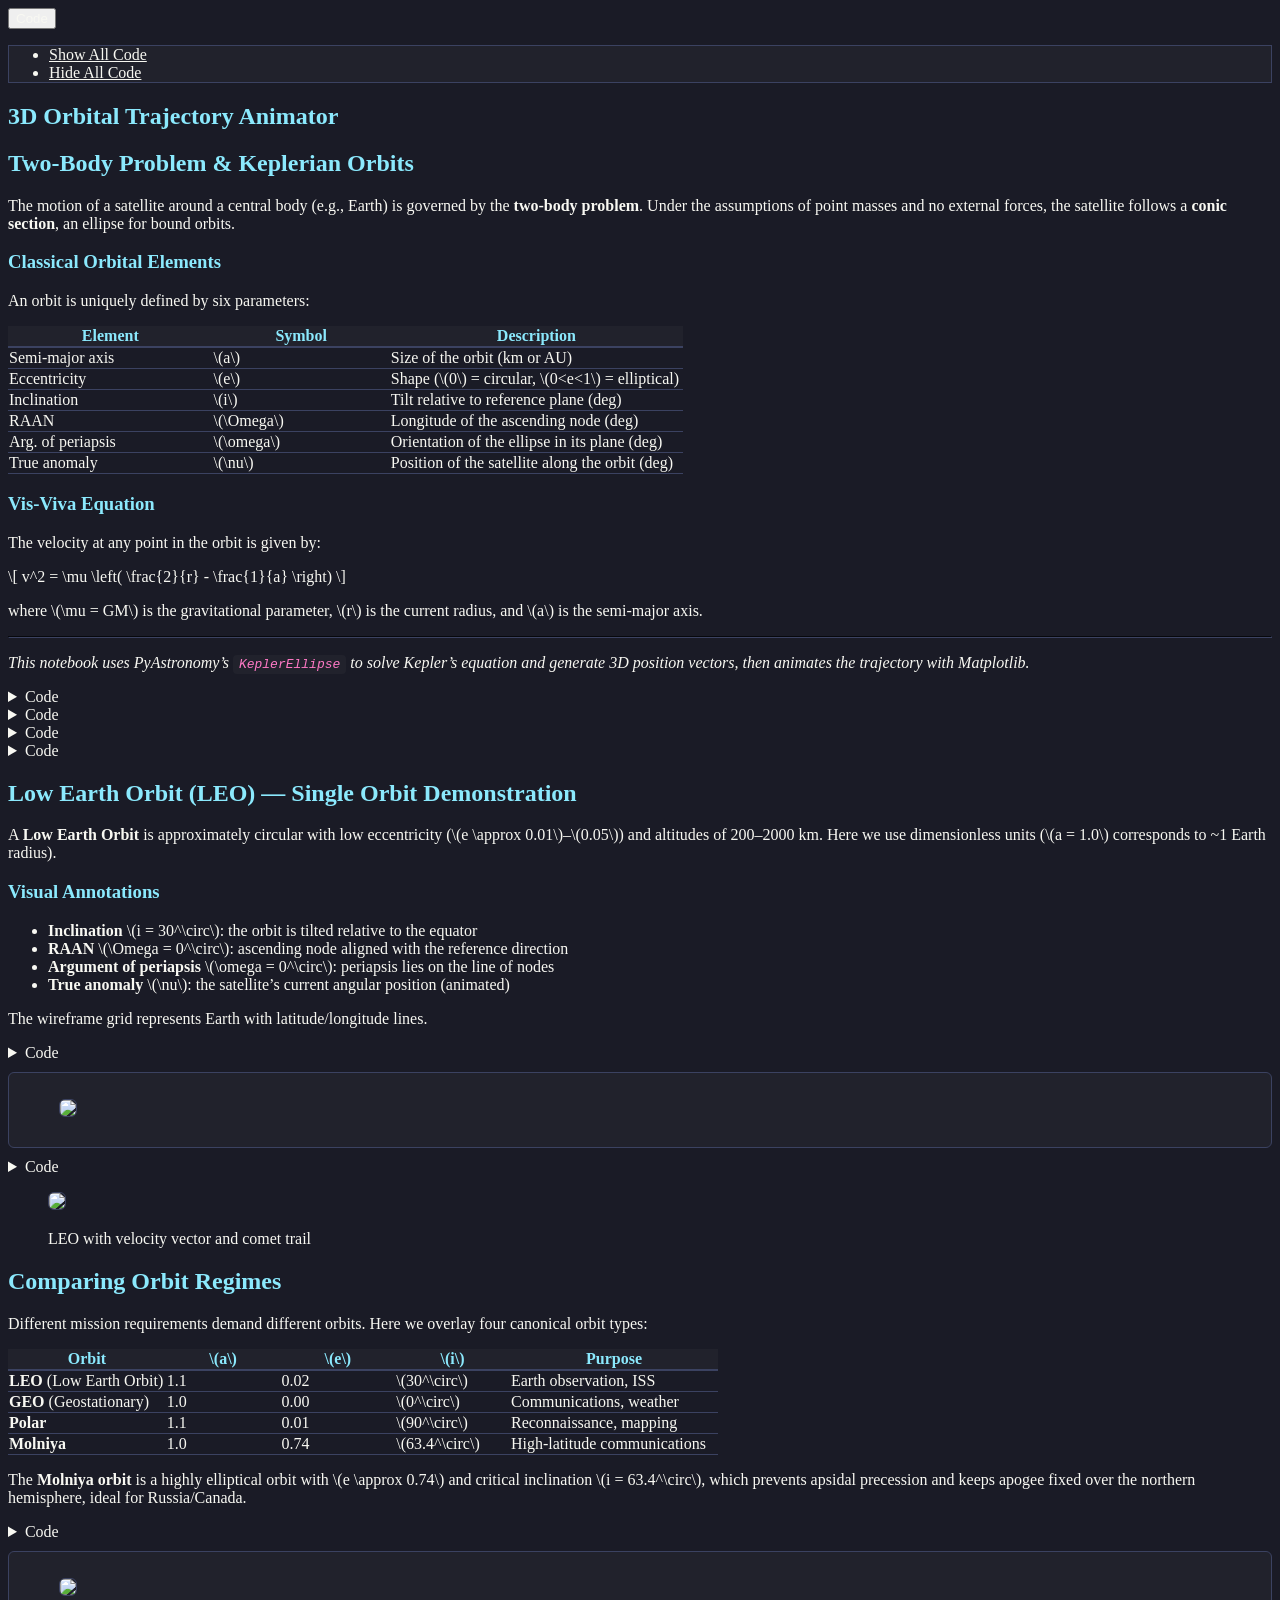
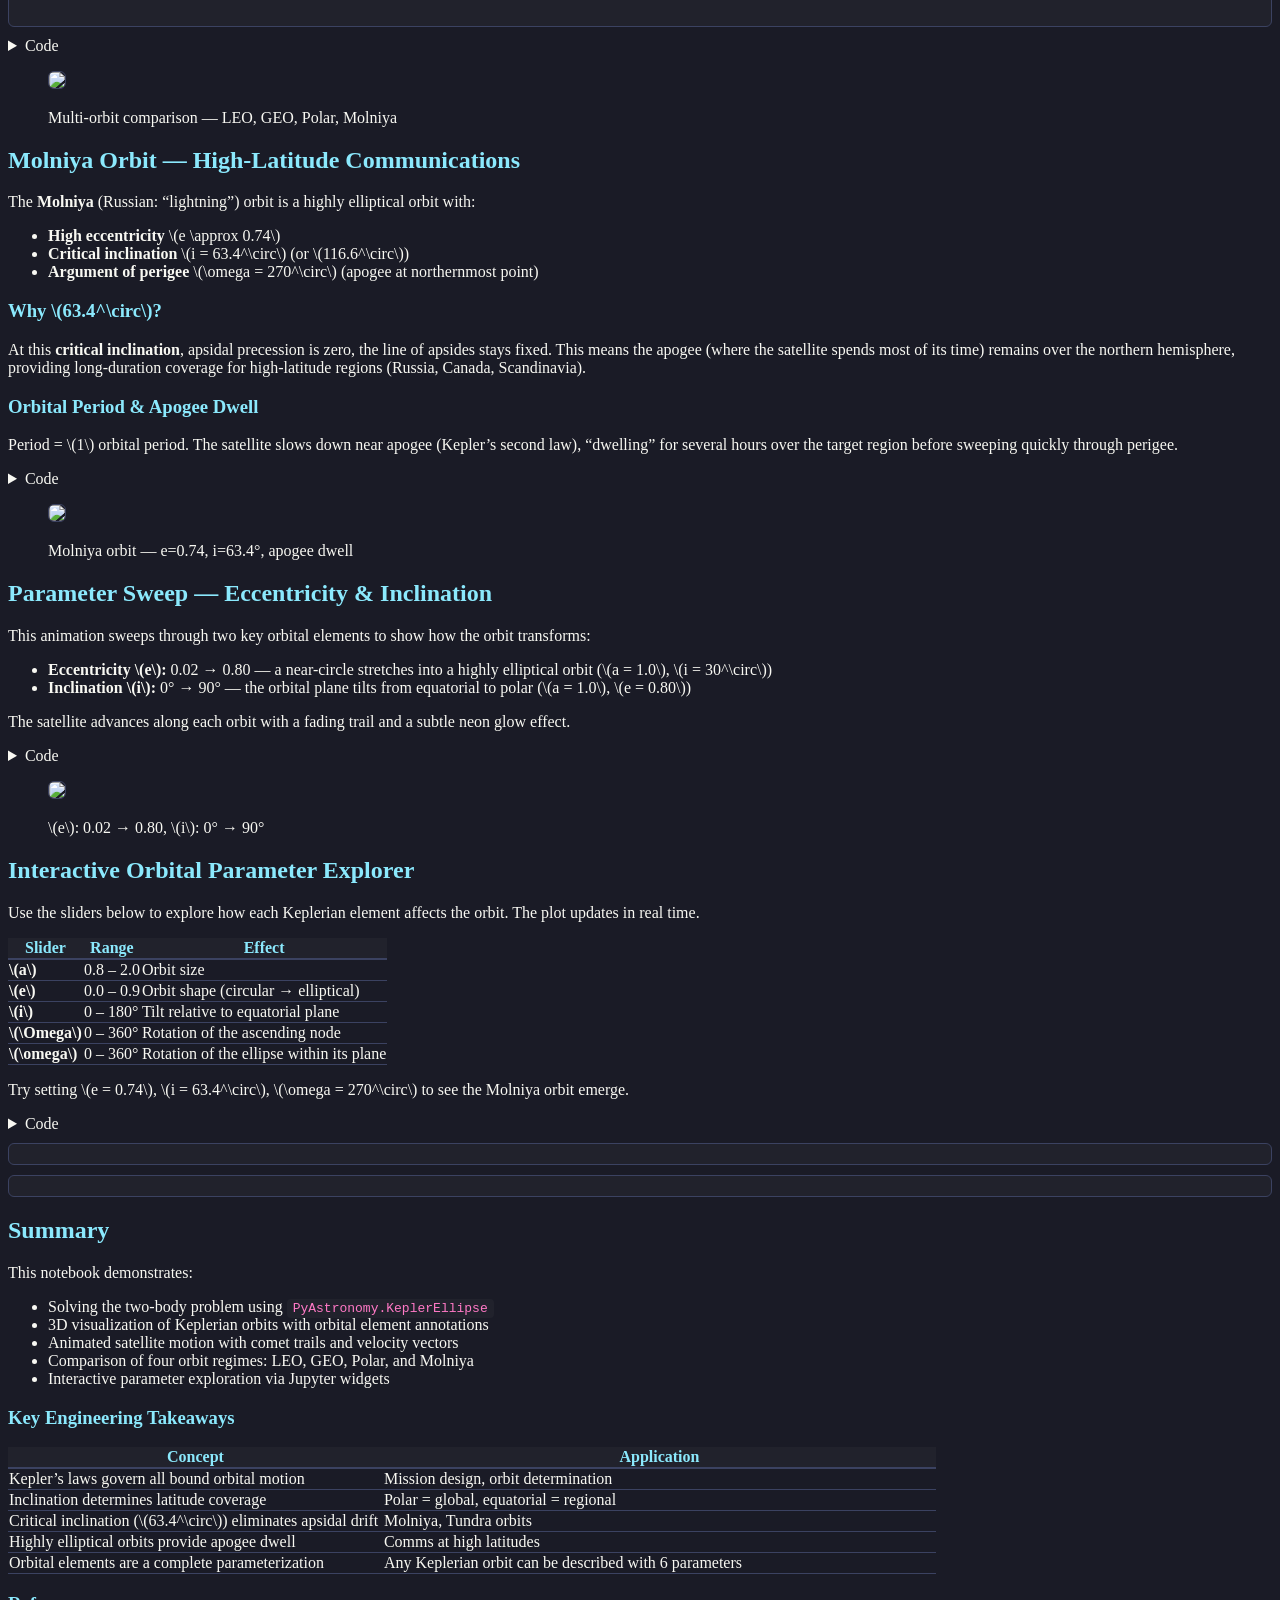
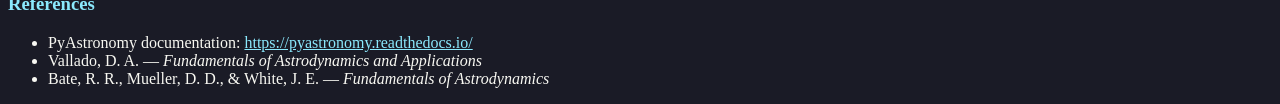
==== commit 26a3c1c2: "Updated html layout." ====
--- a/orbit.html
+++ b/orbit.html
@@ -110,28 +110,10 @@
 <link rel="stylesheet" href="orbit.css">
 </head>
 
-<body class="quarto-light">
-
-<div id="quarto-content" class="page-columns page-rows-contents page-layout-article toc-left">
-<div id="quarto-sidebar-toc-left" class="sidebar toc-left">
-  <nav id="TOC" role="doc-toc" class="toc-active">
-    <h2 id="toc-title">Table of contents</h2>
-   
-  <ul class="collapse">
-  <li><a href="#d-orbital-trajectory-animator" id="toc-d-orbital-trajectory-animator" class="nav-link active" data-scroll-target="#d-orbital-trajectory-animator">3D Orbital Trajectory Animator</a>
-  <ul class="collapse">
-  <li><a href="#two-body-problem-keplerian-orbits" id="toc-two-body-problem-keplerian-orbits" class="nav-link" data-scroll-target="#two-body-problem-keplerian-orbits">Two-Body Problem &amp; Keplerian Orbits</a></li>
-  <li><a href="#low-earth-orbit-leo-single-orbit-demonstration" id="toc-low-earth-orbit-leo-single-orbit-demonstration" class="nav-link" data-scroll-target="#low-earth-orbit-leo-single-orbit-demonstration">Low Earth Orbit (LEO) — Single Orbit Demonstration</a></li>
-  <li><a href="#comparing-orbit-regimes" id="toc-comparing-orbit-regimes" class="nav-link" data-scroll-target="#comparing-orbit-regimes">Comparing Orbit Regimes</a></li>
-  <li><a href="#molniya-orbit-high-latitude-communications" id="toc-molniya-orbit-high-latitude-communications" class="nav-link" data-scroll-target="#molniya-orbit-high-latitude-communications">Molniya Orbit — High-Latitude Communications</a></li>
-  <li><a href="#interactive-orbital-parameter-explorer" id="toc-interactive-orbital-parameter-explorer" class="nav-link" data-scroll-target="#interactive-orbital-parameter-explorer">Interactive Orbital Parameter Explorer</a></li>
-  <li><a href="#summary" id="toc-summary" class="nav-link" data-scroll-target="#summary">Summary</a></li>
-  </ul></li>
-  </ul>
-</nav>
-</div>
-<div id="quarto-margin-sidebar" class="sidebar margin-sidebar zindex-bottom">
-</div>
+<body class="fullcontent quarto-light">
+
+<div id="quarto-content" class="page-columns page-rows-contents page-layout-article">
+
 <main class="content" id="quarto-document-content">
 
 <header id="title-block-header" class="quarto-title-block default">
@@ -217,30 +199,33 @@
 <p>where <span class="math inline">\(\mu = GM\)</span> is the gravitational parameter, <span class="math inline">\(r\)</span> is the current radius, and <span class="math inline">\(a\)</span> is the semi-major axis.</p>
 <hr>
 <p><em>This notebook uses PyAstronomy’s <code>KeplerEllipse</code> to solve Kepler’s equation and generate 3D position vectors, then animates the trajectory with Matplotlib.</em></p>
-<div id="0d60ed4e" class="cell" data-execution_count="64">
+<div id="0d60ed4e" class="cell" data-execution_count="95">
 <details class="code-fold">
 <summary>Code</summary>
 <div class="code-copy-outer-scaffold"><div class="sourceCode cell-code" id="cb1"><pre class="sourceCode python code-with-copy"><code class="sourceCode python"><span id="cb1-1"><a href="#cb1-1" aria-hidden="true" tabindex="-1"></a><span class="im">import</span> numpy <span class="im">as</span> np</span>
 <span id="cb1-2"><a href="#cb1-2" aria-hidden="true" tabindex="-1"></a><span class="im">import</span> matplotlib.pyplot <span class="im">as</span> plt</span>
 <span id="cb1-3"><a href="#cb1-3" aria-hidden="true" tabindex="-1"></a><span class="im">from</span> matplotlib <span class="im">import</span> animation</span>
-<span id="cb1-4"><a href="#cb1-4" aria-hidden="true" tabindex="-1"></a><span class="im">from</span> PyAstronomy <span class="im">import</span> pyasl</span>
-<span id="cb1-5"><a href="#cb1-5" aria-hidden="true" tabindex="-1"></a></span>
-<span id="cb1-6"><a href="#cb1-6" aria-hidden="true" tabindex="-1"></a>plt.rcParams.update(</span>
-<span id="cb1-7"><a href="#cb1-7" aria-hidden="true" tabindex="-1"></a>    {</span>
-<span id="cb1-8"><a href="#cb1-8" aria-hidden="true" tabindex="-1"></a>        <span class="st">"figure.facecolor"</span>: <span class="st">"#1a1b26"</span>,</span>
-<span id="cb1-9"><a href="#cb1-9" aria-hidden="true" tabindex="-1"></a>        <span class="st">"axes.facecolor"</span>: <span class="st">"#1a1b26"</span>,</span>
-<span id="cb1-10"><a href="#cb1-10" aria-hidden="true" tabindex="-1"></a>        <span class="st">"axes.edgecolor"</span>: <span class="st">"#3b4261"</span>,</span>
-<span id="cb1-11"><a href="#cb1-11" aria-hidden="true" tabindex="-1"></a>        <span class="st">"axes.labelcolor"</span>: <span class="st">"#f8f8f2"</span>,</span>
-<span id="cb1-12"><a href="#cb1-12" aria-hidden="true" tabindex="-1"></a>        <span class="st">"text.color"</span>: <span class="st">"#f8f8f2"</span>,</span>
-<span id="cb1-13"><a href="#cb1-13" aria-hidden="true" tabindex="-1"></a>        <span class="st">"xtick.color"</span>: <span class="st">"#565f89"</span>,</span>
-<span id="cb1-14"><a href="#cb1-14" aria-hidden="true" tabindex="-1"></a>        <span class="st">"ytick.color"</span>: <span class="st">"#565f89"</span>,</span>
-<span id="cb1-15"><a href="#cb1-15" aria-hidden="true" tabindex="-1"></a>        <span class="st">"legend.facecolor"</span>: <span class="st">"#24253a"</span>,</span>
-<span id="cb1-16"><a href="#cb1-16" aria-hidden="true" tabindex="-1"></a>        <span class="st">"legend.edgecolor"</span>: <span class="st">"#3b4261"</span>,</span>
-<span id="cb1-17"><a href="#cb1-17" aria-hidden="true" tabindex="-1"></a>    }</span>
-<span id="cb1-18"><a href="#cb1-18" aria-hidden="true" tabindex="-1"></a>)</span></code></pre></div><button title="Copy to Clipboard" class="code-copy-button"><i class="bi"></i></button></div>
+<span id="cb1-4"><a href="#cb1-4" aria-hidden="true" tabindex="-1"></a><span class="im">from</span> matplotlib.animation <span class="im">import</span> PillowWriter</span>
+<span id="cb1-5"><a href="#cb1-5" aria-hidden="true" tabindex="-1"></a><span class="im">from</span> matplotlib.patches <span class="im">import</span> FancyArrowPatch</span>
+<span id="cb1-6"><a href="#cb1-6" aria-hidden="true" tabindex="-1"></a><span class="im">from</span> mpl_toolkits.mplot3d <span class="im">import</span> proj3d</span>
+<span id="cb1-7"><a href="#cb1-7" aria-hidden="true" tabindex="-1"></a><span class="im">from</span> PyAstronomy <span class="im">import</span> pyasl</span>
+<span id="cb1-8"><a href="#cb1-8" aria-hidden="true" tabindex="-1"></a></span>
+<span id="cb1-9"><a href="#cb1-9" aria-hidden="true" tabindex="-1"></a>plt.rcParams.update(</span>
+<span id="cb1-10"><a href="#cb1-10" aria-hidden="true" tabindex="-1"></a>    {</span>
+<span id="cb1-11"><a href="#cb1-11" aria-hidden="true" tabindex="-1"></a>        <span class="st">"figure.facecolor"</span>: <span class="st">"#1a1b26"</span>,</span>
+<span id="cb1-12"><a href="#cb1-12" aria-hidden="true" tabindex="-1"></a>        <span class="st">"axes.facecolor"</span>: <span class="st">"#1a1b26"</span>,</span>
+<span id="cb1-13"><a href="#cb1-13" aria-hidden="true" tabindex="-1"></a>        <span class="st">"axes.edgecolor"</span>: <span class="st">"#3b4261"</span>,</span>
+<span id="cb1-14"><a href="#cb1-14" aria-hidden="true" tabindex="-1"></a>        <span class="st">"axes.labelcolor"</span>: <span class="st">"#f8f8f2"</span>,</span>
+<span id="cb1-15"><a href="#cb1-15" aria-hidden="true" tabindex="-1"></a>        <span class="st">"text.color"</span>: <span class="st">"#f8f8f2"</span>,</span>
+<span id="cb1-16"><a href="#cb1-16" aria-hidden="true" tabindex="-1"></a>        <span class="st">"xtick.color"</span>: <span class="st">"#565f89"</span>,</span>
+<span id="cb1-17"><a href="#cb1-17" aria-hidden="true" tabindex="-1"></a>        <span class="st">"ytick.color"</span>: <span class="st">"#565f89"</span>,</span>
+<span id="cb1-18"><a href="#cb1-18" aria-hidden="true" tabindex="-1"></a>        <span class="st">"legend.facecolor"</span>: <span class="st">"#24253a"</span>,</span>
+<span id="cb1-19"><a href="#cb1-19" aria-hidden="true" tabindex="-1"></a>        <span class="st">"legend.edgecolor"</span>: <span class="st">"#3b4261"</span>,</span>
+<span id="cb1-20"><a href="#cb1-20" aria-hidden="true" tabindex="-1"></a>    }</span>
+<span id="cb1-21"><a href="#cb1-21" aria-hidden="true" tabindex="-1"></a>)</span></code></pre></div><button title="Copy to Clipboard" class="code-copy-button"><i class="bi"></i></button></div>
 </details>
 </div>
-<div id="4c863593" class="cell" data-execution_count="65">
+<div id="4c863593" class="cell" data-execution_count="96">
 <details class="code-fold">
 <summary>Code</summary>
 <div class="code-copy-outer-scaffold"><div class="sourceCode cell-code" id="cb2"><pre class="sourceCode python code-with-copy"><code class="sourceCode python"><span id="cb2-1"><a href="#cb2-1" aria-hidden="true" tabindex="-1"></a><span class="kw">def</span> draw_earth(ax, radius<span class="op">=</span><span class="fl">1.0</span>, color<span class="op">=</span><span class="st">"#ff79c6"</span>, linewidth<span class="op">=</span><span class="fl">0.6</span>, alpha<span class="op">=</span><span class="fl">0.6</span>):</span>
@@ -262,7 +247,7 @@
 <span id="cb2-17"><a href="#cb2-17" aria-hidden="true" tabindex="-1"></a>        ax.plot(x, y, z, color<span class="op">=</span>color, linewidth<span class="op">=</span>linewidth, alpha<span class="op">=</span>alpha)</span></code></pre></div><button title="Copy to Clipboard" class="code-copy-button"><i class="bi"></i></button></div>
 </details>
 </div>
-<div id="ac6c883a" class="cell" data-execution_count="66">
+<div id="ac6c883a" class="cell" data-execution_count="97">
 <details class="code-fold">
 <summary>Code</summary>
 <div class="code-copy-outer-scaffold"><div class="sourceCode cell-code" id="cb3"><pre class="sourceCode python code-with-copy"><code class="sourceCode python"><span id="cb3-1"><a href="#cb3-1" aria-hidden="true" tabindex="-1"></a><span class="kw">def</span> compute_orbit(</span>
@@ -274,7 +259,7 @@
 <span id="cb3-7"><a href="#cb3-7" aria-hidden="true" tabindex="-1"></a>    <span class="cf">return</span> pos, t, ke</span></code></pre></div><button title="Copy to Clipboard" class="code-copy-button"><i class="bi"></i></button></div>
 </details>
 </div>
-<div id="f5ed2455" class="cell" data-execution_count="67">
+<div id="f5ed2455" class="cell" data-execution_count="98">
 <details class="code-fold">
 <summary>Code</summary>
 <div class="code-copy-outer-scaffold"><div class="sourceCode cell-code" id="cb4"><pre class="sourceCode python code-with-copy"><code class="sourceCode python"><span id="cb4-1"><a href="#cb4-1" aria-hidden="true" tabindex="-1"></a><span class="kw">def</span> animate_orbit(fig, ax, pos, frame_skip<span class="op">=</span><span class="dv">2</span>, trail_length<span class="op">=</span><span class="dv">40</span>, interval<span class="op">=</span><span class="dv">30</span>):</span>
@@ -358,7 +343,7 @@
 <li><strong>True anomaly</strong> <span class="math inline">\(\nu\)</span>: the satellite’s current angular position (animated)</li>
 </ul>
 <p>The wireframe grid represents Earth with latitude/longitude lines.</p>
-<div id="1f816ad7" class="cell" data-execution_count="68">
+<div id="1f816ad7" class="cell" data-execution_count="99">
 <details class="code-fold">
 <summary>Code</summary>
 <div class="code-copy-outer-scaffold"><div class="sourceCode cell-code" id="cb5"><pre class="sourceCode python code-with-copy"><code class="sourceCode python"><span id="cb5-1"><a href="#cb5-1" aria-hidden="true" tabindex="-1"></a><span class="kw">def</span> setup_3d_axes(ax, pos):</span>
@@ -476,110 +461,106 @@
 </div>
 </div>
 </div>
-<div id="bcc6f764" class="cell" data-execution_count="69">
+<div id="bcc6f764" class="cell" data-execution_count="100">
 <details class="code-fold">
 <summary>Code</summary>
-<div class="code-copy-outer-scaffold"><div class="sourceCode cell-code" id="cb6"><pre class="sourceCode python code-with-copy"><code class="sourceCode python"><span id="cb6-1"><a href="#cb6-1" aria-hidden="true" tabindex="-1"></a><span class="im">from</span> matplotlib.patches <span class="im">import</span> FancyArrowPatch</span>
-<span id="cb6-2"><a href="#cb6-2" aria-hidden="true" tabindex="-1"></a><span class="im">from</span> mpl_toolkits.mplot3d <span class="im">import</span> proj3d</span>
-<span id="cb6-3"><a href="#cb6-3" aria-hidden="true" tabindex="-1"></a></span>
-<span id="cb6-4"><a href="#cb6-4" aria-hidden="true" tabindex="-1"></a></span>
-<span id="cb6-5"><a href="#cb6-5" aria-hidden="true" tabindex="-1"></a><span class="kw">class</span> Arrow3D(FancyArrowPatch):</span>
-<span id="cb6-6"><a href="#cb6-6" aria-hidden="true" tabindex="-1"></a>    <span class="kw">def</span> <span class="fu">__init__</span>(<span class="va">self</span>, xs, ys, zs, <span class="op">*</span>args, <span class="op">**</span>kwargs):</span>
-<span id="cb6-7"><a href="#cb6-7" aria-hidden="true" tabindex="-1"></a>        <span class="bu">super</span>().<span class="fu">__init__</span>((<span class="dv">0</span>, <span class="dv">0</span>), (<span class="dv">0</span>, <span class="dv">0</span>), <span class="op">*</span>args, <span class="op">**</span>kwargs)</span>
-<span id="cb6-8"><a href="#cb6-8" aria-hidden="true" tabindex="-1"></a>        <span class="va">self</span>._verts3d <span class="op">=</span> xs, ys, zs</span>
-<span id="cb6-9"><a href="#cb6-9" aria-hidden="true" tabindex="-1"></a></span>
-<span id="cb6-10"><a href="#cb6-10" aria-hidden="true" tabindex="-1"></a>    <span class="kw">def</span> do_3d_projection(<span class="va">self</span>):</span>
-<span id="cb6-11"><a href="#cb6-11" aria-hidden="true" tabindex="-1"></a>        xs3d, ys3d, zs3d <span class="op">=</span> <span class="va">self</span>._verts3d</span>
-<span id="cb6-12"><a href="#cb6-12" aria-hidden="true" tabindex="-1"></a>        xs, ys, zs <span class="op">=</span> proj3d.proj_transform(xs3d, ys3d, zs3d, <span class="va">self</span>.axes.M)</span>
-<span id="cb6-13"><a href="#cb6-13" aria-hidden="true" tabindex="-1"></a>        <span class="va">self</span>.set_positions((xs[<span class="dv">0</span>], ys[<span class="dv">0</span>]), (xs[<span class="dv">1</span>], ys[<span class="dv">1</span>]))</span>
-<span id="cb6-14"><a href="#cb6-14" aria-hidden="true" tabindex="-1"></a>        <span class="cf">return</span> <span class="bu">min</span>(zs)</span>
-<span id="cb6-15"><a href="#cb6-15" aria-hidden="true" tabindex="-1"></a></span>
-<span id="cb6-16"><a href="#cb6-16" aria-hidden="true" tabindex="-1"></a></span>
-<span id="cb6-17"><a href="#cb6-17" aria-hidden="true" tabindex="-1"></a><span class="kw">def</span> animate_leo_with_velocity():</span>
-<span id="cb6-18"><a href="#cb6-18" aria-hidden="true" tabindex="-1"></a>    pos, t, ke <span class="op">=</span> compute_orbit(</span>
-<span id="cb6-19"><a href="#cb6-19" aria-hidden="true" tabindex="-1"></a>        a<span class="op">=</span><span class="fl">1.0</span>, per<span class="op">=</span><span class="fl">1.0</span>, e<span class="op">=</span><span class="fl">0.05</span>, i<span class="op">=</span><span class="fl">30.0</span>, Omega<span class="op">=</span><span class="fl">0.0</span>, w<span class="op">=</span><span class="fl">0.0</span>, n_orbits<span class="op">=</span><span class="dv">2</span>, n_points<span class="op">=</span><span class="dv">400</span></span>
-<span id="cb6-20"><a href="#cb6-20" aria-hidden="true" tabindex="-1"></a>    )</span>
-<span id="cb6-21"><a href="#cb6-21" aria-hidden="true" tabindex="-1"></a></span>
-<span id="cb6-22"><a href="#cb6-22" aria-hidden="true" tabindex="-1"></a>    fig <span class="op">=</span> plt.figure(figsize<span class="op">=</span>(<span class="dv">10</span>, <span class="dv">8</span>))</span>
-<span id="cb6-23"><a href="#cb6-23" aria-hidden="true" tabindex="-1"></a>    ax <span class="op">=</span> fig.add_subplot(<span class="dv">111</span>, projection<span class="op">=</span><span class="st">"3d"</span>)</span>
-<span id="cb6-24"><a href="#cb6-24" aria-hidden="true" tabindex="-1"></a>    setup_3d_axes(ax, pos)</span>
-<span id="cb6-25"><a href="#cb6-25" aria-hidden="true" tabindex="-1"></a>    draw_earth(ax, radius<span class="op">=</span><span class="fl">1.0</span>, color<span class="op">=</span><span class="st">"#ff79c6"</span>, alpha<span class="op">=</span><span class="fl">0.5</span>)</span>
-<span id="cb6-26"><a href="#cb6-26" aria-hidden="true" tabindex="-1"></a>    ax.plot(</span>
-<span id="cb6-27"><a href="#cb6-27" aria-hidden="true" tabindex="-1"></a>        pos[:, <span class="dv">0</span>],</span>
-<span id="cb6-28"><a href="#cb6-28" aria-hidden="true" tabindex="-1"></a>        pos[:, <span class="dv">1</span>],</span>
-<span id="cb6-29"><a href="#cb6-29" aria-hidden="true" tabindex="-1"></a>        pos[:, <span class="dv">2</span>],</span>
-<span id="cb6-30"><a href="#cb6-30" aria-hidden="true" tabindex="-1"></a>        color<span class="op">=</span><span class="st">"#3b4261"</span>,</span>
-<span id="cb6-31"><a href="#cb6-31" aria-hidden="true" tabindex="-1"></a>        linewidth<span class="op">=</span><span class="fl">0.8</span>,</span>
-<span id="cb6-32"><a href="#cb6-32" aria-hidden="true" tabindex="-1"></a>        alpha<span class="op">=</span><span class="fl">0.4</span>,</span>
-<span id="cb6-33"><a href="#cb6-33" aria-hidden="true" tabindex="-1"></a>        label<span class="op">=</span><span class="st">"Full orbit"</span>,</span>
-<span id="cb6-34"><a href="#cb6-34" aria-hidden="true" tabindex="-1"></a>    )</span>
-<span id="cb6-35"><a href="#cb6-35" aria-hidden="true" tabindex="-1"></a>    ax.legend(loc<span class="op">=</span><span class="st">"upper right"</span>, fontsize<span class="op">=</span><span class="dv">9</span>, facecolor<span class="op">=</span><span class="st">"#24253a"</span>, edgecolor<span class="op">=</span><span class="st">"#3b4261"</span>)</span>
-<span id="cb6-36"><a href="#cb6-36" aria-hidden="true" tabindex="-1"></a>    ax.set_title(<span class="st">"LEO — Animated"</span>, color<span class="op">=</span><span class="st">"white"</span>, fontsize<span class="op">=</span><span class="dv">14</span>, fontweight<span class="op">=</span><span class="st">"bold"</span>)</span>
-<span id="cb6-37"><a href="#cb6-37" aria-hidden="true" tabindex="-1"></a></span>
-<span id="cb6-38"><a href="#cb6-38" aria-hidden="true" tabindex="-1"></a>    (sat,) <span class="op">=</span> ax.plot(</span>
-<span id="cb6-39"><a href="#cb6-39" aria-hidden="true" tabindex="-1"></a>        [], [], [], <span class="st">"wo"</span>, markersize<span class="op">=</span><span class="dv">8</span>, markeredgecolor<span class="op">=</span><span class="st">"white"</span>, markeredgewidth<span class="op">=</span><span class="dv">1</span></span>
-<span id="cb6-40"><a href="#cb6-40" aria-hidden="true" tabindex="-1"></a>    )</span>
-<span id="cb6-41"><a href="#cb6-41" aria-hidden="true" tabindex="-1"></a>    (trail,) <span class="op">=</span> ax.plot([], [], [], color<span class="op">=</span><span class="st">"#8be9fd"</span>, linewidth<span class="op">=</span><span class="dv">2</span>, alpha<span class="op">=</span><span class="fl">0.9</span>)</span>
-<span id="cb6-42"><a href="#cb6-42" aria-hidden="true" tabindex="-1"></a>    vel_arrow <span class="op">=</span> Arrow3D(</span>
-<span id="cb6-43"><a href="#cb6-43" aria-hidden="true" tabindex="-1"></a>        [<span class="dv">0</span>, <span class="dv">0</span>],</span>
-<span id="cb6-44"><a href="#cb6-44" aria-hidden="true" tabindex="-1"></a>        [<span class="dv">0</span>, <span class="dv">0</span>],</span>
-<span id="cb6-45"><a href="#cb6-45" aria-hidden="true" tabindex="-1"></a>        [<span class="dv">0</span>, <span class="dv">0</span>],</span>
-<span id="cb6-46"><a href="#cb6-46" aria-hidden="true" tabindex="-1"></a>        mutation_scale<span class="op">=</span><span class="dv">15</span>,</span>
-<span id="cb6-47"><a href="#cb6-47" aria-hidden="true" tabindex="-1"></a>        lw<span class="op">=</span><span class="dv">2</span>,</span>
-<span id="cb6-48"><a href="#cb6-48" aria-hidden="true" tabindex="-1"></a>        arrowstyle<span class="op">=</span><span class="st">"-|&gt;"</span>,</span>
-<span id="cb6-49"><a href="#cb6-49" aria-hidden="true" tabindex="-1"></a>        color<span class="op">=</span><span class="st">"#ff5555"</span>,</span>
-<span id="cb6-50"><a href="#cb6-50" aria-hidden="true" tabindex="-1"></a>        visible<span class="op">=</span><span class="va">False</span>,</span>
-<span id="cb6-51"><a href="#cb6-51" aria-hidden="true" tabindex="-1"></a>    )</span>
-<span id="cb6-52"><a href="#cb6-52" aria-hidden="true" tabindex="-1"></a>    ax.add_artist(vel_arrow)</span>
-<span id="cb6-53"><a href="#cb6-53" aria-hidden="true" tabindex="-1"></a></span>
-<span id="cb6-54"><a href="#cb6-54" aria-hidden="true" tabindex="-1"></a>    trail_len <span class="op">=</span> <span class="dv">50</span></span>
-<span id="cb6-55"><a href="#cb6-55" aria-hidden="true" tabindex="-1"></a>    dt <span class="op">=</span> t[<span class="dv">1</span>] <span class="op">-</span> t[<span class="dv">0</span>]</span>
-<span id="cb6-56"><a href="#cb6-56" aria-hidden="true" tabindex="-1"></a></span>
-<span id="cb6-57"><a href="#cb6-57" aria-hidden="true" tabindex="-1"></a>    <span class="kw">def</span> init():</span>
-<span id="cb6-58"><a href="#cb6-58" aria-hidden="true" tabindex="-1"></a>        sat.set_data([], [])</span>
-<span id="cb6-59"><a href="#cb6-59" aria-hidden="true" tabindex="-1"></a>        sat.set_3d_properties([])</span>
-<span id="cb6-60"><a href="#cb6-60" aria-hidden="true" tabindex="-1"></a>        trail.set_data([], [])</span>
-<span id="cb6-61"><a href="#cb6-61" aria-hidden="true" tabindex="-1"></a>        trail.set_3d_properties([])</span>
-<span id="cb6-62"><a href="#cb6-62" aria-hidden="true" tabindex="-1"></a>        vel_arrow.set_visible(<span class="va">False</span>)</span>
-<span id="cb6-63"><a href="#cb6-63" aria-hidden="true" tabindex="-1"></a>        <span class="cf">return</span> sat, trail, vel_arrow</span>
+<div class="code-copy-outer-scaffold"><div class="sourceCode cell-code" id="cb6"><pre class="sourceCode python code-with-copy"><code class="sourceCode python"><span id="cb6-1"><a href="#cb6-1" aria-hidden="true" tabindex="-1"></a><span class="kw">class</span> Arrow3D(FancyArrowPatch):</span>
+<span id="cb6-2"><a href="#cb6-2" aria-hidden="true" tabindex="-1"></a>    <span class="kw">def</span> <span class="fu">__init__</span>(<span class="va">self</span>, xs, ys, zs, <span class="op">*</span>args, <span class="op">**</span>kwargs):</span>
+<span id="cb6-3"><a href="#cb6-3" aria-hidden="true" tabindex="-1"></a>        <span class="bu">super</span>().<span class="fu">__init__</span>((<span class="dv">0</span>, <span class="dv">0</span>), (<span class="dv">0</span>, <span class="dv">0</span>), <span class="op">*</span>args, <span class="op">**</span>kwargs)</span>
+<span id="cb6-4"><a href="#cb6-4" aria-hidden="true" tabindex="-1"></a>        <span class="va">self</span>._verts3d <span class="op">=</span> xs, ys, zs</span>
+<span id="cb6-5"><a href="#cb6-5" aria-hidden="true" tabindex="-1"></a></span>
+<span id="cb6-6"><a href="#cb6-6" aria-hidden="true" tabindex="-1"></a>    <span class="kw">def</span> do_3d_projection(<span class="va">self</span>):</span>
+<span id="cb6-7"><a href="#cb6-7" aria-hidden="true" tabindex="-1"></a>        xs3d, ys3d, zs3d <span class="op">=</span> <span class="va">self</span>._verts3d</span>
+<span id="cb6-8"><a href="#cb6-8" aria-hidden="true" tabindex="-1"></a>        xs, ys, zs <span class="op">=</span> proj3d.proj_transform(xs3d, ys3d, zs3d, <span class="va">self</span>.axes.M)</span>
+<span id="cb6-9"><a href="#cb6-9" aria-hidden="true" tabindex="-1"></a>        <span class="va">self</span>.set_positions((xs[<span class="dv">0</span>], ys[<span class="dv">0</span>]), (xs[<span class="dv">1</span>], ys[<span class="dv">1</span>]))</span>
+<span id="cb6-10"><a href="#cb6-10" aria-hidden="true" tabindex="-1"></a>        <span class="cf">return</span> <span class="bu">min</span>(zs)</span>
+<span id="cb6-11"><a href="#cb6-11" aria-hidden="true" tabindex="-1"></a></span>
+<span id="cb6-12"><a href="#cb6-12" aria-hidden="true" tabindex="-1"></a></span>
+<span id="cb6-13"><a href="#cb6-13" aria-hidden="true" tabindex="-1"></a><span class="kw">def</span> animate_leo_with_velocity():</span>
+<span id="cb6-14"><a href="#cb6-14" aria-hidden="true" tabindex="-1"></a>    pos, t, ke <span class="op">=</span> compute_orbit(</span>
+<span id="cb6-15"><a href="#cb6-15" aria-hidden="true" tabindex="-1"></a>        a<span class="op">=</span><span class="fl">1.0</span>, per<span class="op">=</span><span class="fl">1.0</span>, e<span class="op">=</span><span class="fl">0.05</span>, i<span class="op">=</span><span class="fl">30.0</span>, Omega<span class="op">=</span><span class="fl">0.0</span>, w<span class="op">=</span><span class="fl">0.0</span>, n_orbits<span class="op">=</span><span class="dv">2</span>, n_points<span class="op">=</span><span class="dv">400</span></span>
+<span id="cb6-16"><a href="#cb6-16" aria-hidden="true" tabindex="-1"></a>    )</span>
+<span id="cb6-17"><a href="#cb6-17" aria-hidden="true" tabindex="-1"></a></span>
+<span id="cb6-18"><a href="#cb6-18" aria-hidden="true" tabindex="-1"></a>    fig <span class="op">=</span> plt.figure(figsize<span class="op">=</span>(<span class="dv">10</span>, <span class="dv">8</span>))</span>
+<span id="cb6-19"><a href="#cb6-19" aria-hidden="true" tabindex="-1"></a>    ax <span class="op">=</span> fig.add_subplot(<span class="dv">111</span>, projection<span class="op">=</span><span class="st">"3d"</span>)</span>
+<span id="cb6-20"><a href="#cb6-20" aria-hidden="true" tabindex="-1"></a>    setup_3d_axes(ax, pos)</span>
+<span id="cb6-21"><a href="#cb6-21" aria-hidden="true" tabindex="-1"></a>    draw_earth(ax, radius<span class="op">=</span><span class="fl">1.0</span>, color<span class="op">=</span><span class="st">"#ff79c6"</span>, alpha<span class="op">=</span><span class="fl">0.5</span>)</span>
+<span id="cb6-22"><a href="#cb6-22" aria-hidden="true" tabindex="-1"></a>    ax.plot(</span>
+<span id="cb6-23"><a href="#cb6-23" aria-hidden="true" tabindex="-1"></a>        pos[:, <span class="dv">0</span>],</span>
+<span id="cb6-24"><a href="#cb6-24" aria-hidden="true" tabindex="-1"></a>        pos[:, <span class="dv">1</span>],</span>
+<span id="cb6-25"><a href="#cb6-25" aria-hidden="true" tabindex="-1"></a>        pos[:, <span class="dv">2</span>],</span>
+<span id="cb6-26"><a href="#cb6-26" aria-hidden="true" tabindex="-1"></a>        color<span class="op">=</span><span class="st">"#3b4261"</span>,</span>
+<span id="cb6-27"><a href="#cb6-27" aria-hidden="true" tabindex="-1"></a>        linewidth<span class="op">=</span><span class="fl">0.8</span>,</span>
+<span id="cb6-28"><a href="#cb6-28" aria-hidden="true" tabindex="-1"></a>        alpha<span class="op">=</span><span class="fl">0.4</span>,</span>
+<span id="cb6-29"><a href="#cb6-29" aria-hidden="true" tabindex="-1"></a>        label<span class="op">=</span><span class="st">"Full orbit"</span>,</span>
+<span id="cb6-30"><a href="#cb6-30" aria-hidden="true" tabindex="-1"></a>    )</span>
+<span id="cb6-31"><a href="#cb6-31" aria-hidden="true" tabindex="-1"></a>    ax.legend(loc<span class="op">=</span><span class="st">"upper right"</span>, fontsize<span class="op">=</span><span class="dv">9</span>, facecolor<span class="op">=</span><span class="st">"#24253a"</span>, edgecolor<span class="op">=</span><span class="st">"#3b4261"</span>)</span>
+<span id="cb6-32"><a href="#cb6-32" aria-hidden="true" tabindex="-1"></a>    ax.set_title(<span class="st">"LEO — Animated"</span>, color<span class="op">=</span><span class="st">"white"</span>, fontsize<span class="op">=</span><span class="dv">14</span>, fontweight<span class="op">=</span><span class="st">"bold"</span>)</span>
+<span id="cb6-33"><a href="#cb6-33" aria-hidden="true" tabindex="-1"></a></span>
+<span id="cb6-34"><a href="#cb6-34" aria-hidden="true" tabindex="-1"></a>    (sat,) <span class="op">=</span> ax.plot(</span>
+<span id="cb6-35"><a href="#cb6-35" aria-hidden="true" tabindex="-1"></a>        [], [], [], <span class="st">"wo"</span>, markersize<span class="op">=</span><span class="dv">8</span>, markeredgecolor<span class="op">=</span><span class="st">"white"</span>, markeredgewidth<span class="op">=</span><span class="dv">1</span></span>
+<span id="cb6-36"><a href="#cb6-36" aria-hidden="true" tabindex="-1"></a>    )</span>
+<span id="cb6-37"><a href="#cb6-37" aria-hidden="true" tabindex="-1"></a>    (trail,) <span class="op">=</span> ax.plot([], [], [], color<span class="op">=</span><span class="st">"#8be9fd"</span>, linewidth<span class="op">=</span><span class="dv">2</span>, alpha<span class="op">=</span><span class="fl">0.9</span>)</span>
+<span id="cb6-38"><a href="#cb6-38" aria-hidden="true" tabindex="-1"></a>    vel_arrow <span class="op">=</span> Arrow3D(</span>
+<span id="cb6-39"><a href="#cb6-39" aria-hidden="true" tabindex="-1"></a>        [<span class="dv">0</span>, <span class="dv">0</span>],</span>
+<span id="cb6-40"><a href="#cb6-40" aria-hidden="true" tabindex="-1"></a>        [<span class="dv">0</span>, <span class="dv">0</span>],</span>
+<span id="cb6-41"><a href="#cb6-41" aria-hidden="true" tabindex="-1"></a>        [<span class="dv">0</span>, <span class="dv">0</span>],</span>
+<span id="cb6-42"><a href="#cb6-42" aria-hidden="true" tabindex="-1"></a>        mutation_scale<span class="op">=</span><span class="dv">15</span>,</span>
+<span id="cb6-43"><a href="#cb6-43" aria-hidden="true" tabindex="-1"></a>        lw<span class="op">=</span><span class="dv">2</span>,</span>
+<span id="cb6-44"><a href="#cb6-44" aria-hidden="true" tabindex="-1"></a>        arrowstyle<span class="op">=</span><span class="st">"-|&gt;"</span>,</span>
+<span id="cb6-45"><a href="#cb6-45" aria-hidden="true" tabindex="-1"></a>        color<span class="op">=</span><span class="st">"#ff5555"</span>,</span>
+<span id="cb6-46"><a href="#cb6-46" aria-hidden="true" tabindex="-1"></a>        visible<span class="op">=</span><span class="va">False</span>,</span>
+<span id="cb6-47"><a href="#cb6-47" aria-hidden="true" tabindex="-1"></a>    )</span>
+<span id="cb6-48"><a href="#cb6-48" aria-hidden="true" tabindex="-1"></a>    ax.add_artist(vel_arrow)</span>
+<span id="cb6-49"><a href="#cb6-49" aria-hidden="true" tabindex="-1"></a></span>
+<span id="cb6-50"><a href="#cb6-50" aria-hidden="true" tabindex="-1"></a>    trail_len <span class="op">=</span> <span class="dv">50</span></span>
+<span id="cb6-51"><a href="#cb6-51" aria-hidden="true" tabindex="-1"></a>    dt <span class="op">=</span> t[<span class="dv">1</span>] <span class="op">-</span> t[<span class="dv">0</span>]</span>
+<span id="cb6-52"><a href="#cb6-52" aria-hidden="true" tabindex="-1"></a></span>
+<span id="cb6-53"><a href="#cb6-53" aria-hidden="true" tabindex="-1"></a>    <span class="kw">def</span> init():</span>
+<span id="cb6-54"><a href="#cb6-54" aria-hidden="true" tabindex="-1"></a>        sat.set_data([], [])</span>
+<span id="cb6-55"><a href="#cb6-55" aria-hidden="true" tabindex="-1"></a>        sat.set_3d_properties([])</span>
+<span id="cb6-56"><a href="#cb6-56" aria-hidden="true" tabindex="-1"></a>        trail.set_data([], [])</span>
+<span id="cb6-57"><a href="#cb6-57" aria-hidden="true" tabindex="-1"></a>        trail.set_3d_properties([])</span>
+<span id="cb6-58"><a href="#cb6-58" aria-hidden="true" tabindex="-1"></a>        vel_arrow.set_visible(<span class="va">False</span>)</span>
+<span id="cb6-59"><a href="#cb6-59" aria-hidden="true" tabindex="-1"></a>        <span class="cf">return</span> sat, trail, vel_arrow</span>
+<span id="cb6-60"><a href="#cb6-60" aria-hidden="true" tabindex="-1"></a></span>
+<span id="cb6-61"><a href="#cb6-61" aria-hidden="true" tabindex="-1"></a>    <span class="kw">def</span> update(frame):</span>
+<span id="cb6-62"><a href="#cb6-62" aria-hidden="true" tabindex="-1"></a>        sat.set_data([pos[frame, <span class="dv">0</span>]], [pos[frame, <span class="dv">1</span>]])</span>
+<span id="cb6-63"><a href="#cb6-63" aria-hidden="true" tabindex="-1"></a>        sat.set_3d_properties([pos[frame, <span class="dv">2</span>]])</span>
 <span id="cb6-64"><a href="#cb6-64" aria-hidden="true" tabindex="-1"></a></span>
-<span id="cb6-65"><a href="#cb6-65" aria-hidden="true" tabindex="-1"></a>    <span class="kw">def</span> update(frame):</span>
-<span id="cb6-66"><a href="#cb6-66" aria-hidden="true" tabindex="-1"></a>        sat.set_data([pos[frame, <span class="dv">0</span>]], [pos[frame, <span class="dv">1</span>]])</span>
-<span id="cb6-67"><a href="#cb6-67" aria-hidden="true" tabindex="-1"></a>        sat.set_3d_properties([pos[frame, <span class="dv">2</span>]])</span>
+<span id="cb6-65"><a href="#cb6-65" aria-hidden="true" tabindex="-1"></a>        start <span class="op">=</span> <span class="bu">max</span>(<span class="dv">0</span>, frame <span class="op">-</span> trail_len)</span>
+<span id="cb6-66"><a href="#cb6-66" aria-hidden="true" tabindex="-1"></a>        trail.set_data(pos[start : frame <span class="op">+</span> <span class="dv">1</span>, <span class="dv">0</span>], pos[start : frame <span class="op">+</span> <span class="dv">1</span>, <span class="dv">1</span>])</span>
+<span id="cb6-67"><a href="#cb6-67" aria-hidden="true" tabindex="-1"></a>        trail.set_3d_properties(pos[start : frame <span class="op">+</span> <span class="dv">1</span>, <span class="dv">2</span>])</span>
 <span id="cb6-68"><a href="#cb6-68" aria-hidden="true" tabindex="-1"></a></span>
-<span id="cb6-69"><a href="#cb6-69" aria-hidden="true" tabindex="-1"></a>        start <span class="op">=</span> <span class="bu">max</span>(<span class="dv">0</span>, frame <span class="op">-</span> trail_len)</span>
-<span id="cb6-70"><a href="#cb6-70" aria-hidden="true" tabindex="-1"></a>        trail.set_data(pos[start : frame <span class="op">+</span> <span class="dv">1</span>, <span class="dv">0</span>], pos[start : frame <span class="op">+</span> <span class="dv">1</span>, <span class="dv">1</span>])</span>
-<span id="cb6-71"><a href="#cb6-71" aria-hidden="true" tabindex="-1"></a>        trail.set_3d_properties(pos[start : frame <span class="op">+</span> <span class="dv">1</span>, <span class="dv">2</span>])</span>
-<span id="cb6-72"><a href="#cb6-72" aria-hidden="true" tabindex="-1"></a></span>
-<span id="cb6-73"><a href="#cb6-73" aria-hidden="true" tabindex="-1"></a>        <span class="cf">if</span> frame <span class="op">&gt;</span> <span class="dv">1</span>:</span>
-<span id="cb6-74"><a href="#cb6-74" aria-hidden="true" tabindex="-1"></a>            v <span class="op">=</span> (pos[frame] <span class="op">-</span> pos[frame <span class="op">-</span> <span class="dv">1</span>]) <span class="op">/</span> dt</span>
-<span id="cb6-75"><a href="#cb6-75" aria-hidden="true" tabindex="-1"></a>            v_norm <span class="op">=</span> v <span class="op">/</span> (np.linalg.norm(v) <span class="op">+</span> <span class="fl">1e-12</span>)</span>
-<span id="cb6-76"><a href="#cb6-76" aria-hidden="true" tabindex="-1"></a>            arrow_scale <span class="op">=</span> <span class="fl">0.3</span></span>
-<span id="cb6-77"><a href="#cb6-77" aria-hidden="true" tabindex="-1"></a>            tip <span class="op">=</span> pos[frame] <span class="op">+</span> v_norm <span class="op">*</span> arrow_scale</span>
-<span id="cb6-78"><a href="#cb6-78" aria-hidden="true" tabindex="-1"></a>            vel_arrow.set_positions(pos[frame], tip)</span>
-<span id="cb6-79"><a href="#cb6-79" aria-hidden="true" tabindex="-1"></a>            vel_arrow.set_visible(<span class="va">True</span>)</span>
-<span id="cb6-80"><a href="#cb6-80" aria-hidden="true" tabindex="-1"></a>        <span class="cf">else</span>:</span>
-<span id="cb6-81"><a href="#cb6-81" aria-hidden="true" tabindex="-1"></a>            vel_arrow.set_visible(<span class="va">False</span>)</span>
-<span id="cb6-82"><a href="#cb6-82" aria-hidden="true" tabindex="-1"></a></span>
-<span id="cb6-83"><a href="#cb6-83" aria-hidden="true" tabindex="-1"></a>        <span class="cf">return</span> sat, trail, vel_arrow</span>
-<span id="cb6-84"><a href="#cb6-84" aria-hidden="true" tabindex="-1"></a></span>
-<span id="cb6-85"><a href="#cb6-85" aria-hidden="true" tabindex="-1"></a>    anim <span class="op">=</span> animation.FuncAnimation(</span>
-<span id="cb6-86"><a href="#cb6-86" aria-hidden="true" tabindex="-1"></a>        fig,</span>
-<span id="cb6-87"><a href="#cb6-87" aria-hidden="true" tabindex="-1"></a>        update,</span>
-<span id="cb6-88"><a href="#cb6-88" aria-hidden="true" tabindex="-1"></a>        frames<span class="op">=</span><span class="bu">len</span>(pos),</span>
-<span id="cb6-89"><a href="#cb6-89" aria-hidden="true" tabindex="-1"></a>        init_func<span class="op">=</span>init,</span>
-<span id="cb6-90"><a href="#cb6-90" aria-hidden="true" tabindex="-1"></a>        interval<span class="op">=</span><span class="dv">30</span>,</span>
-<span id="cb6-91"><a href="#cb6-91" aria-hidden="true" tabindex="-1"></a>        blit<span class="op">=</span><span class="va">False</span>,</span>
-<span id="cb6-92"><a href="#cb6-92" aria-hidden="true" tabindex="-1"></a>        repeat<span class="op">=</span><span class="va">True</span>,</span>
-<span id="cb6-93"><a href="#cb6-93" aria-hidden="true" tabindex="-1"></a>    )</span>
-<span id="cb6-94"><a href="#cb6-94" aria-hidden="true" tabindex="-1"></a>    <span class="cf">return</span> anim</span>
+<span id="cb6-69"><a href="#cb6-69" aria-hidden="true" tabindex="-1"></a>        <span class="cf">if</span> frame <span class="op">&gt;</span> <span class="dv">1</span>:</span>
+<span id="cb6-70"><a href="#cb6-70" aria-hidden="true" tabindex="-1"></a>            v <span class="op">=</span> (pos[frame] <span class="op">-</span> pos[frame <span class="op">-</span> <span class="dv">1</span>]) <span class="op">/</span> dt</span>
+<span id="cb6-71"><a href="#cb6-71" aria-hidden="true" tabindex="-1"></a>            v_norm <span class="op">=</span> v <span class="op">/</span> (np.linalg.norm(v) <span class="op">+</span> <span class="fl">1e-12</span>)</span>
+<span id="cb6-72"><a href="#cb6-72" aria-hidden="true" tabindex="-1"></a>            arrow_scale <span class="op">=</span> <span class="fl">0.3</span></span>
+<span id="cb6-73"><a href="#cb6-73" aria-hidden="true" tabindex="-1"></a>            tip <span class="op">=</span> pos[frame] <span class="op">+</span> v_norm <span class="op">*</span> arrow_scale</span>
+<span id="cb6-74"><a href="#cb6-74" aria-hidden="true" tabindex="-1"></a>            vel_arrow.set_positions(pos[frame], tip)</span>
+<span id="cb6-75"><a href="#cb6-75" aria-hidden="true" tabindex="-1"></a>            vel_arrow.set_visible(<span class="va">True</span>)</span>
+<span id="cb6-76"><a href="#cb6-76" aria-hidden="true" tabindex="-1"></a>        <span class="cf">else</span>:</span>
+<span id="cb6-77"><a href="#cb6-77" aria-hidden="true" tabindex="-1"></a>            vel_arrow.set_visible(<span class="va">False</span>)</span>
+<span id="cb6-78"><a href="#cb6-78" aria-hidden="true" tabindex="-1"></a></span>
+<span id="cb6-79"><a href="#cb6-79" aria-hidden="true" tabindex="-1"></a>        <span class="cf">return</span> sat, trail, vel_arrow</span>
+<span id="cb6-80"><a href="#cb6-80" aria-hidden="true" tabindex="-1"></a></span>
+<span id="cb6-81"><a href="#cb6-81" aria-hidden="true" tabindex="-1"></a>    anim <span class="op">=</span> animation.FuncAnimation(</span>
+<span id="cb6-82"><a href="#cb6-82" aria-hidden="true" tabindex="-1"></a>        fig,</span>
+<span id="cb6-83"><a href="#cb6-83" aria-hidden="true" tabindex="-1"></a>        update,</span>
+<span id="cb6-84"><a href="#cb6-84" aria-hidden="true" tabindex="-1"></a>        frames<span class="op">=</span><span class="bu">len</span>(pos),</span>
+<span id="cb6-85"><a href="#cb6-85" aria-hidden="true" tabindex="-1"></a>        init_func<span class="op">=</span>init,</span>
+<span id="cb6-86"><a href="#cb6-86" aria-hidden="true" tabindex="-1"></a>        interval<span class="op">=</span><span class="dv">30</span>,</span>
+<span id="cb6-87"><a href="#cb6-87" aria-hidden="true" tabindex="-1"></a>        blit<span class="op">=</span><span class="va">False</span>,</span>
+<span id="cb6-88"><a href="#cb6-88" aria-hidden="true" tabindex="-1"></a>        repeat<span class="op">=</span><span class="va">True</span>,</span>
+<span id="cb6-89"><a href="#cb6-89" aria-hidden="true" tabindex="-1"></a>    )</span>
+<span id="cb6-90"><a href="#cb6-90" aria-hidden="true" tabindex="-1"></a>    <span class="cf">return</span> anim</span>
+<span id="cb6-91"><a href="#cb6-91" aria-hidden="true" tabindex="-1"></a></span>
+<span id="cb6-92"><a href="#cb6-92" aria-hidden="true" tabindex="-1"></a></span>
+<span id="cb6-93"><a href="#cb6-93" aria-hidden="true" tabindex="-1"></a>ani <span class="op">=</span> animate_leo_with_velocity()</span>
+<span id="cb6-94"><a href="#cb6-94" aria-hidden="true" tabindex="-1"></a><span class="im">from</span> matplotlib.animation <span class="im">import</span> PillowWriter</span>
 <span id="cb6-95"><a href="#cb6-95" aria-hidden="true" tabindex="-1"></a></span>
-<span id="cb6-96"><a href="#cb6-96" aria-hidden="true" tabindex="-1"></a></span>
-<span id="cb6-97"><a href="#cb6-97" aria-hidden="true" tabindex="-1"></a>ani <span class="op">=</span> animate_leo_with_velocity()</span>
-<span id="cb6-98"><a href="#cb6-98" aria-hidden="true" tabindex="-1"></a><span class="im">from</span> matplotlib.animation <span class="im">import</span> PillowWriter</span>
-<span id="cb6-99"><a href="#cb6-99" aria-hidden="true" tabindex="-1"></a></span>
-<span id="cb6-100"><a href="#cb6-100" aria-hidden="true" tabindex="-1"></a>ani.save(<span class="st">"outputs/leo_animated.gif"</span>, writer<span class="op">=</span>PillowWriter(fps<span class="op">=</span><span class="dv">30</span>))</span>
-<span id="cb6-101"><a href="#cb6-101" aria-hidden="true" tabindex="-1"></a>plt.close()</span></code></pre></div><button title="Copy to Clipboard" class="code-copy-button"><i class="bi"></i></button></div>
+<span id="cb6-96"><a href="#cb6-96" aria-hidden="true" tabindex="-1"></a>ani.save(<span class="st">"outputs/leo_animated.gif"</span>, writer<span class="op">=</span>PillowWriter(fps<span class="op">=</span><span class="dv">30</span>))</span>
+<span id="cb6-97"><a href="#cb6-97" aria-hidden="true" tabindex="-1"></a>plt.close()</span></code></pre></div><button title="Copy to Clipboard" class="code-copy-button"><i class="bi"></i></button></div>
 </details>
 </div>
 <div class="quarto-figure quarto-figure-center">
@@ -642,7 +623,7 @@
 </tbody>
 </table>
 <p>The <strong>Molniya orbit</strong> is a highly elliptical orbit with <span class="math inline">\(e \approx 0.74\)</span> and critical inclination <span class="math inline">\(i = 63.4^\circ\)</span>, which prevents apsidal precession and keeps apogee fixed over the northern hemisphere, ideal for Russia/Canada.</p>
-<div id="1f9a709a" class="cell" data-execution_count="70">
+<div id="1f9a709a" class="cell" data-execution_count="101">
 <details class="code-fold">
 <summary>Code</summary>
 <div class="code-copy-outer-scaffold"><div class="sourceCode cell-code" id="cb7"><pre class="sourceCode python code-with-copy"><code class="sourceCode python"><span id="cb7-1"><a href="#cb7-1" aria-hidden="true" tabindex="-1"></a>orbits_config <span class="op">=</span> [</span>
@@ -709,7 +690,7 @@
 </div>
 </div>
 </div>
-<div id="6efc53ce" class="cell" data-execution_count="71">
+<div id="6efc53ce" class="cell" data-execution_count="102">
 <details class="code-fold">
 <summary>Code</summary>
 <div class="code-copy-outer-scaffold"><div class="sourceCode cell-code" id="cb8"><pre class="sourceCode python code-with-copy"><code class="sourceCode python"><span id="cb8-1"><a href="#cb8-1" aria-hidden="true" tabindex="-1"></a><span class="kw">def</span> animate_multi_orbit(orbit_data, n_frames<span class="op">=</span><span class="dv">200</span>, interval<span class="op">=</span><span class="dv">40</span>):</span>
@@ -815,7 +796,7 @@
 <section id="orbital-period-apogee-dwell" class="level3">
 <h3 class="anchored" data-anchor-id="orbital-period-apogee-dwell">Orbital Period &amp; Apogee Dwell</h3>
 <p>Period = <span class="math inline">\(1\)</span> orbital period. The satellite slows down near apogee (Kepler’s second law), “dwelling” for several hours over the target region before sweeping quickly through perigee.</p>
-<div id="aca2d793" class="cell" data-execution_count="72">
+<div id="aca2d793" class="cell">
 <details class="code-fold">
 <summary>Code</summary>
 <div class="code-copy-outer-scaffold"><div class="sourceCode cell-code" id="cb9"><pre class="sourceCode python code-with-copy"><code class="sourceCode python"><span id="cb9-1"><a href="#cb9-1" aria-hidden="true" tabindex="-1"></a><span class="kw">def</span> animate_molniya():</span>
@@ -848,67 +829,75 @@
 <span id="cb9-28"><a href="#cb9-28" aria-hidden="true" tabindex="-1"></a>        fontweight<span class="op">=</span><span class="st">"bold"</span>,</span>
 <span id="cb9-29"><a href="#cb9-29" aria-hidden="true" tabindex="-1"></a>    )</span>
 <span id="cb9-30"><a href="#cb9-30" aria-hidden="true" tabindex="-1"></a>    ax.text2D(</span>
-<span id="cb9-31"><a href="#cb9-31" aria-hidden="true" tabindex="-1"></a>        <span class="fl">0.02</span>,</span>
-<span id="cb9-32"><a href="#cb9-32" aria-hidden="true" tabindex="-1"></a>        <span class="fl">0.02</span>,</span>
+<span id="cb9-31"><a href="#cb9-31" aria-hidden="true" tabindex="-1"></a>        <span class="fl">0.97</span>,</span>
+<span id="cb9-32"><a href="#cb9-32" aria-hidden="true" tabindex="-1"></a>        <span class="fl">0.95</span>,</span>
 <span id="cb9-33"><a href="#cb9-33" aria-hidden="true" tabindex="-1"></a>        <span class="st">"Apogee dwell over northern hemisphere"</span>,</span>
 <span id="cb9-34"><a href="#cb9-34" aria-hidden="true" tabindex="-1"></a>        transform<span class="op">=</span>ax.transAxes,</span>
 <span id="cb9-35"><a href="#cb9-35" aria-hidden="true" tabindex="-1"></a>        color<span class="op">=</span><span class="st">"#ffb86c"</span>,</span>
 <span id="cb9-36"><a href="#cb9-36" aria-hidden="true" tabindex="-1"></a>        fontsize<span class="op">=</span><span class="dv">10</span>,</span>
 <span id="cb9-37"><a href="#cb9-37" aria-hidden="true" tabindex="-1"></a>        style<span class="op">=</span><span class="st">"italic"</span>,</span>
-<span id="cb9-38"><a href="#cb9-38" aria-hidden="true" tabindex="-1"></a>    )</span>
-<span id="cb9-39"><a href="#cb9-39" aria-hidden="true" tabindex="-1"></a></span>
-<span id="cb9-40"><a href="#cb9-40" aria-hidden="true" tabindex="-1"></a>    draw_earth(ax, radius<span class="op">=</span><span class="fl">1.0</span>, color<span class="op">=</span><span class="st">"#ff79c6"</span>, alpha<span class="op">=</span><span class="fl">0.5</span>)</span>
-<span id="cb9-41"><a href="#cb9-41" aria-hidden="true" tabindex="-1"></a></span>
-<span id="cb9-42"><a href="#cb9-42" aria-hidden="true" tabindex="-1"></a>    (dark_line,) <span class="op">=</span> ax.plot(</span>
-<span id="cb9-43"><a href="#cb9-43" aria-hidden="true" tabindex="-1"></a>        pos[:, <span class="dv">0</span>], pos[:, <span class="dv">1</span>], pos[:, <span class="dv">2</span>], color<span class="op">=</span><span class="st">"#3b4261"</span>, linewidth<span class="op">=</span><span class="fl">0.6</span>, alpha<span class="op">=</span><span class="fl">0.4</span></span>
-<span id="cb9-44"><a href="#cb9-44" aria-hidden="true" tabindex="-1"></a>    )</span>
-<span id="cb9-45"><a href="#cb9-45" aria-hidden="true" tabindex="-1"></a></span>
-<span id="cb9-46"><a href="#cb9-46" aria-hidden="true" tabindex="-1"></a>    (sat,) <span class="op">=</span> ax.plot(</span>
-<span id="cb9-47"><a href="#cb9-47" aria-hidden="true" tabindex="-1"></a>        [],</span>
-<span id="cb9-48"><a href="#cb9-48" aria-hidden="true" tabindex="-1"></a>        [],</span>
-<span id="cb9-49"><a href="#cb9-49" aria-hidden="true" tabindex="-1"></a>        [],</span>
-<span id="cb9-50"><a href="#cb9-50" aria-hidden="true" tabindex="-1"></a>        <span class="st">"o"</span>,</span>
-<span id="cb9-51"><a href="#cb9-51" aria-hidden="true" tabindex="-1"></a>        color<span class="op">=</span><span class="st">"#ffb86c"</span>,</span>
-<span id="cb9-52"><a href="#cb9-52" aria-hidden="true" tabindex="-1"></a>        markersize<span class="op">=</span><span class="dv">9</span>,</span>
-<span id="cb9-53"><a href="#cb9-53" aria-hidden="true" tabindex="-1"></a>        markeredgecolor<span class="op">=</span><span class="st">"white"</span>,</span>
-<span id="cb9-54"><a href="#cb9-54" aria-hidden="true" tabindex="-1"></a>        markeredgewidth<span class="op">=</span><span class="fl">0.5</span>,</span>
-<span id="cb9-55"><a href="#cb9-55" aria-hidden="true" tabindex="-1"></a>    )</span>
-<span id="cb9-56"><a href="#cb9-56" aria-hidden="true" tabindex="-1"></a></span>
-<span id="cb9-57"><a href="#cb9-57" aria-hidden="true" tabindex="-1"></a>    (trail,) <span class="op">=</span> ax.plot([], [], [], color<span class="op">=</span><span class="st">"#ffb86c"</span>, linewidth<span class="op">=</span><span class="dv">2</span>, alpha<span class="op">=</span><span class="fl">0.85</span>)</span>
-<span id="cb9-58"><a href="#cb9-58" aria-hidden="true" tabindex="-1"></a></span>
-<span id="cb9-59"><a href="#cb9-59" aria-hidden="true" tabindex="-1"></a>    trail_len <span class="op">=</span> <span class="dv">60</span></span>
-<span id="cb9-60"><a href="#cb9-60" aria-hidden="true" tabindex="-1"></a></span>
-<span id="cb9-61"><a href="#cb9-61" aria-hidden="true" tabindex="-1"></a>    <span class="kw">def</span> init():</span>
-<span id="cb9-62"><a href="#cb9-62" aria-hidden="true" tabindex="-1"></a>        sat.set_data([], [])</span>
-<span id="cb9-63"><a href="#cb9-63" aria-hidden="true" tabindex="-1"></a>        sat.set_3d_properties([])</span>
-<span id="cb9-64"><a href="#cb9-64" aria-hidden="true" tabindex="-1"></a>        trail.set_data([], [])</span>
-<span id="cb9-65"><a href="#cb9-65" aria-hidden="true" tabindex="-1"></a>        trail.set_3d_properties([])</span>
-<span id="cb9-66"><a href="#cb9-66" aria-hidden="true" tabindex="-1"></a>        <span class="cf">return</span> sat, trail</span>
-<span id="cb9-67"><a href="#cb9-67" aria-hidden="true" tabindex="-1"></a></span>
-<span id="cb9-68"><a href="#cb9-68" aria-hidden="true" tabindex="-1"></a>    <span class="kw">def</span> update(frame):</span>
-<span id="cb9-69"><a href="#cb9-69" aria-hidden="true" tabindex="-1"></a>        sat.set_data([pos[frame, <span class="dv">0</span>]], [pos[frame, <span class="dv">1</span>]])</span>
-<span id="cb9-70"><a href="#cb9-70" aria-hidden="true" tabindex="-1"></a>        sat.set_3d_properties([pos[frame, <span class="dv">2</span>]])</span>
-<span id="cb9-71"><a href="#cb9-71" aria-hidden="true" tabindex="-1"></a></span>
-<span id="cb9-72"><a href="#cb9-72" aria-hidden="true" tabindex="-1"></a>        start <span class="op">=</span> <span class="bu">max</span>(<span class="dv">0</span>, frame <span class="op">-</span> trail_len)</span>
-<span id="cb9-73"><a href="#cb9-73" aria-hidden="true" tabindex="-1"></a>        trail.set_data(pos[start : frame <span class="op">+</span> <span class="dv">1</span>, <span class="dv">0</span>], pos[start : frame <span class="op">+</span> <span class="dv">1</span>, <span class="dv">1</span>])</span>
-<span id="cb9-74"><a href="#cb9-74" aria-hidden="true" tabindex="-1"></a>        trail.set_3d_properties(pos[start : frame <span class="op">+</span> <span class="dv">1</span>, <span class="dv">2</span>])</span>
-<span id="cb9-75"><a href="#cb9-75" aria-hidden="true" tabindex="-1"></a>        <span class="cf">return</span> sat, trail</span>
-<span id="cb9-76"><a href="#cb9-76" aria-hidden="true" tabindex="-1"></a></span>
-<span id="cb9-77"><a href="#cb9-77" aria-hidden="true" tabindex="-1"></a>    anim <span class="op">=</span> animation.FuncAnimation(</span>
-<span id="cb9-78"><a href="#cb9-78" aria-hidden="true" tabindex="-1"></a>        fig,</span>
-<span id="cb9-79"><a href="#cb9-79" aria-hidden="true" tabindex="-1"></a>        update,</span>
-<span id="cb9-80"><a href="#cb9-80" aria-hidden="true" tabindex="-1"></a>        frames<span class="op">=</span><span class="bu">len</span>(pos),</span>
-<span id="cb9-81"><a href="#cb9-81" aria-hidden="true" tabindex="-1"></a>        init_func<span class="op">=</span>init,</span>
-<span id="cb9-82"><a href="#cb9-82" aria-hidden="true" tabindex="-1"></a>        interval<span class="op">=</span><span class="dv">30</span>,</span>
-<span id="cb9-83"><a href="#cb9-83" aria-hidden="true" tabindex="-1"></a>        blit<span class="op">=</span><span class="va">False</span>,</span>
-<span id="cb9-84"><a href="#cb9-84" aria-hidden="true" tabindex="-1"></a>        repeat<span class="op">=</span><span class="va">True</span>,</span>
-<span id="cb9-85"><a href="#cb9-85" aria-hidden="true" tabindex="-1"></a>    )</span>
-<span id="cb9-86"><a href="#cb9-86" aria-hidden="true" tabindex="-1"></a>    <span class="cf">return</span> anim</span>
-<span id="cb9-87"><a href="#cb9-87" aria-hidden="true" tabindex="-1"></a></span>
-<span id="cb9-88"><a href="#cb9-88" aria-hidden="true" tabindex="-1"></a></span>
-<span id="cb9-89"><a href="#cb9-89" aria-hidden="true" tabindex="-1"></a>ani_molniya <span class="op">=</span> animate_molniya()</span>
-<span id="cb9-90"><a href="#cb9-90" aria-hidden="true" tabindex="-1"></a>ani_molniya.save(<span class="st">"outputs/molniya.gif"</span>, writer<span class="op">=</span>PillowWriter(fps<span class="op">=</span><span class="dv">30</span>))</span>
-<span id="cb9-91"><a href="#cb9-91" aria-hidden="true" tabindex="-1"></a>plt.close()</span></code></pre></div><button title="Copy to Clipboard" class="code-copy-button"><i class="bi"></i></button></div>
+<span id="cb9-38"><a href="#cb9-38" aria-hidden="true" tabindex="-1"></a>        ha<span class="op">=</span><span class="st">"right"</span>,</span>
+<span id="cb9-39"><a href="#cb9-39" aria-hidden="true" tabindex="-1"></a>        va<span class="op">=</span><span class="st">"top"</span>,</span>
+<span id="cb9-40"><a href="#cb9-40" aria-hidden="true" tabindex="-1"></a>        bbox<span class="op">=</span><span class="bu">dict</span>(</span>
+<span id="cb9-41"><a href="#cb9-41" aria-hidden="true" tabindex="-1"></a>            boxstyle<span class="op">=</span><span class="st">"round,pad=0.3"</span>,</span>
+<span id="cb9-42"><a href="#cb9-42" aria-hidden="true" tabindex="-1"></a>            facecolor<span class="op">=</span><span class="st">"#24253a"</span>,</span>
+<span id="cb9-43"><a href="#cb9-43" aria-hidden="true" tabindex="-1"></a>            edgecolor<span class="op">=</span><span class="st">"#ffb86c"</span>,</span>
+<span id="cb9-44"><a href="#cb9-44" aria-hidden="true" tabindex="-1"></a>            linewidth<span class="op">=</span><span class="fl">0.5</span>,</span>
+<span id="cb9-45"><a href="#cb9-45" aria-hidden="true" tabindex="-1"></a>        ),</span>
+<span id="cb9-46"><a href="#cb9-46" aria-hidden="true" tabindex="-1"></a>    )</span>
+<span id="cb9-47"><a href="#cb9-47" aria-hidden="true" tabindex="-1"></a></span>
+<span id="cb9-48"><a href="#cb9-48" aria-hidden="true" tabindex="-1"></a>    draw_earth(ax, radius<span class="op">=</span><span class="fl">1.0</span>, color<span class="op">=</span><span class="st">"#ff79c6"</span>, alpha<span class="op">=</span><span class="fl">0.5</span>)</span>
+<span id="cb9-49"><a href="#cb9-49" aria-hidden="true" tabindex="-1"></a></span>
+<span id="cb9-50"><a href="#cb9-50" aria-hidden="true" tabindex="-1"></a>    (dark_line,) <span class="op">=</span> ax.plot(</span>
+<span id="cb9-51"><a href="#cb9-51" aria-hidden="true" tabindex="-1"></a>        pos[:, <span class="dv">0</span>], pos[:, <span class="dv">1</span>], pos[:, <span class="dv">2</span>], color<span class="op">=</span><span class="st">"#3b4261"</span>, linewidth<span class="op">=</span><span class="fl">0.6</span>, alpha<span class="op">=</span><span class="fl">0.4</span></span>
+<span id="cb9-52"><a href="#cb9-52" aria-hidden="true" tabindex="-1"></a>    )</span>
+<span id="cb9-53"><a href="#cb9-53" aria-hidden="true" tabindex="-1"></a></span>
+<span id="cb9-54"><a href="#cb9-54" aria-hidden="true" tabindex="-1"></a>    (sat,) <span class="op">=</span> ax.plot(</span>
+<span id="cb9-55"><a href="#cb9-55" aria-hidden="true" tabindex="-1"></a>        [],</span>
+<span id="cb9-56"><a href="#cb9-56" aria-hidden="true" tabindex="-1"></a>        [],</span>
+<span id="cb9-57"><a href="#cb9-57" aria-hidden="true" tabindex="-1"></a>        [],</span>
+<span id="cb9-58"><a href="#cb9-58" aria-hidden="true" tabindex="-1"></a>        <span class="st">"o"</span>,</span>
+<span id="cb9-59"><a href="#cb9-59" aria-hidden="true" tabindex="-1"></a>        color<span class="op">=</span><span class="st">"#ffb86c"</span>,</span>
+<span id="cb9-60"><a href="#cb9-60" aria-hidden="true" tabindex="-1"></a>        markersize<span class="op">=</span><span class="dv">9</span>,</span>
+<span id="cb9-61"><a href="#cb9-61" aria-hidden="true" tabindex="-1"></a>        markeredgecolor<span class="op">=</span><span class="st">"white"</span>,</span>
+<span id="cb9-62"><a href="#cb9-62" aria-hidden="true" tabindex="-1"></a>        markeredgewidth<span class="op">=</span><span class="fl">0.5</span>,</span>
+<span id="cb9-63"><a href="#cb9-63" aria-hidden="true" tabindex="-1"></a>    )</span>
+<span id="cb9-64"><a href="#cb9-64" aria-hidden="true" tabindex="-1"></a></span>
+<span id="cb9-65"><a href="#cb9-65" aria-hidden="true" tabindex="-1"></a>    (trail,) <span class="op">=</span> ax.plot([], [], [], color<span class="op">=</span><span class="st">"#ffb86c"</span>, linewidth<span class="op">=</span><span class="dv">2</span>, alpha<span class="op">=</span><span class="fl">0.85</span>)</span>
+<span id="cb9-66"><a href="#cb9-66" aria-hidden="true" tabindex="-1"></a></span>
+<span id="cb9-67"><a href="#cb9-67" aria-hidden="true" tabindex="-1"></a>    trail_len <span class="op">=</span> <span class="dv">60</span></span>
+<span id="cb9-68"><a href="#cb9-68" aria-hidden="true" tabindex="-1"></a></span>
+<span id="cb9-69"><a href="#cb9-69" aria-hidden="true" tabindex="-1"></a>    <span class="kw">def</span> init():</span>
+<span id="cb9-70"><a href="#cb9-70" aria-hidden="true" tabindex="-1"></a>        sat.set_data([], [])</span>
+<span id="cb9-71"><a href="#cb9-71" aria-hidden="true" tabindex="-1"></a>        sat.set_3d_properties([])</span>
+<span id="cb9-72"><a href="#cb9-72" aria-hidden="true" tabindex="-1"></a>        trail.set_data([], [])</span>
+<span id="cb9-73"><a href="#cb9-73" aria-hidden="true" tabindex="-1"></a>        trail.set_3d_properties([])</span>
+<span id="cb9-74"><a href="#cb9-74" aria-hidden="true" tabindex="-1"></a>        <span class="cf">return</span> sat, trail</span>
+<span id="cb9-75"><a href="#cb9-75" aria-hidden="true" tabindex="-1"></a></span>
+<span id="cb9-76"><a href="#cb9-76" aria-hidden="true" tabindex="-1"></a>    <span class="kw">def</span> update(frame):</span>
+<span id="cb9-77"><a href="#cb9-77" aria-hidden="true" tabindex="-1"></a>        sat.set_data([pos[frame, <span class="dv">0</span>]], [pos[frame, <span class="dv">1</span>]])</span>
+<span id="cb9-78"><a href="#cb9-78" aria-hidden="true" tabindex="-1"></a>        sat.set_3d_properties([pos[frame, <span class="dv">2</span>]])</span>
+<span id="cb9-79"><a href="#cb9-79" aria-hidden="true" tabindex="-1"></a></span>
+<span id="cb9-80"><a href="#cb9-80" aria-hidden="true" tabindex="-1"></a>        start <span class="op">=</span> <span class="bu">max</span>(<span class="dv">0</span>, frame <span class="op">-</span> trail_len)</span>
+<span id="cb9-81"><a href="#cb9-81" aria-hidden="true" tabindex="-1"></a>        trail.set_data(pos[start : frame <span class="op">+</span> <span class="dv">1</span>, <span class="dv">0</span>], pos[start : frame <span class="op">+</span> <span class="dv">1</span>, <span class="dv">1</span>])</span>
+<span id="cb9-82"><a href="#cb9-82" aria-hidden="true" tabindex="-1"></a>        trail.set_3d_properties(pos[start : frame <span class="op">+</span> <span class="dv">1</span>, <span class="dv">2</span>])</span>
+<span id="cb9-83"><a href="#cb9-83" aria-hidden="true" tabindex="-1"></a>        <span class="cf">return</span> sat, trail</span>
+<span id="cb9-84"><a href="#cb9-84" aria-hidden="true" tabindex="-1"></a></span>
+<span id="cb9-85"><a href="#cb9-85" aria-hidden="true" tabindex="-1"></a>    anim <span class="op">=</span> animation.FuncAnimation(</span>
+<span id="cb9-86"><a href="#cb9-86" aria-hidden="true" tabindex="-1"></a>        fig,</span>
+<span id="cb9-87"><a href="#cb9-87" aria-hidden="true" tabindex="-1"></a>        update,</span>
+<span id="cb9-88"><a href="#cb9-88" aria-hidden="true" tabindex="-1"></a>        frames<span class="op">=</span><span class="bu">len</span>(pos),</span>
+<span id="cb9-89"><a href="#cb9-89" aria-hidden="true" tabindex="-1"></a>        init_func<span class="op">=</span>init,</span>
+<span id="cb9-90"><a href="#cb9-90" aria-hidden="true" tabindex="-1"></a>        interval<span class="op">=</span><span class="dv">30</span>,</span>
+<span id="cb9-91"><a href="#cb9-91" aria-hidden="true" tabindex="-1"></a>        blit<span class="op">=</span><span class="va">False</span>,</span>
+<span id="cb9-92"><a href="#cb9-92" aria-hidden="true" tabindex="-1"></a>        repeat<span class="op">=</span><span class="va">True</span>,</span>
+<span id="cb9-93"><a href="#cb9-93" aria-hidden="true" tabindex="-1"></a>    )</span>
+<span id="cb9-94"><a href="#cb9-94" aria-hidden="true" tabindex="-1"></a>    <span class="cf">return</span> anim</span>
+<span id="cb9-95"><a href="#cb9-95" aria-hidden="true" tabindex="-1"></a></span>
+<span id="cb9-96"><a href="#cb9-96" aria-hidden="true" tabindex="-1"></a></span>
+<span id="cb9-97"><a href="#cb9-97" aria-hidden="true" tabindex="-1"></a>ani_molniya <span class="op">=</span> animate_molniya()</span>
+<span id="cb9-98"><a href="#cb9-98" aria-hidden="true" tabindex="-1"></a>ani_molniya.save(<span class="st">"outputs/molniya.gif"</span>, writer<span class="op">=</span>PillowWriter(fps<span class="op">=</span><span class="dv">30</span>))</span>
+<span id="cb9-99"><a href="#cb9-99" aria-hidden="true" tabindex="-1"></a>plt.close()</span></code></pre></div><button title="Copy to Clipboard" class="code-copy-button"><i class="bi"></i></button></div>
 </details>
 </div>
 <div class="quarto-figure quarto-figure-center">
@@ -918,6 +907,143 @@
 </figure>
 </div>
 </section>
+</section>
+<section id="parameter-sweep-eccentricity-inclination" class="level2">
+<h2 class="anchored" data-anchor-id="parameter-sweep-eccentricity-inclination">Parameter Sweep — Eccentricity &amp; Inclination</h2>
+<p>This animation sweeps through two key orbital elements to show how the orbit transforms:</p>
+<ul>
+<li><strong>Eccentricity <span class="math inline">\(e\)</span>:</strong> 0.02 → 0.80 — a near-circle stretches into a highly elliptical orbit (<span class="math inline">\(a = 1.0\)</span>, <span class="math inline">\(i = 30^\circ\)</span>)</li>
+<li><strong>Inclination <span class="math inline">\(i\)</span>:</strong> 0° → 90° — the orbital plane tilts from equatorial to polar (<span class="math inline">\(a = 1.0\)</span>, <span class="math inline">\(e = 0.80\)</span>)</li>
+</ul>
+<p>The satellite advances along each orbit with a fading trail and a subtle neon glow effect.</p>
+<div id="02b26f7e" class="cell" data-execution_count="104">
+<details class="code-fold">
+<summary>Code</summary>
+<div class="code-copy-outer-scaffold"><div class="sourceCode cell-code" id="cb10"><pre class="sourceCode python code-with-copy"><code class="sourceCode python"><span id="cb10-1"><a href="#cb10-1" aria-hidden="true" tabindex="-1"></a>n_frames <span class="op">=</span> <span class="dv">120</span></span>
+<span id="cb10-2"><a href="#cb10-2" aria-hidden="true" tabindex="-1"></a>n_pts <span class="op">=</span> <span class="dv">200</span></span>
+<span id="cb10-3"><a href="#cb10-3" aria-hidden="true" tabindex="-1"></a>advance_rate <span class="op">=</span> <span class="dv">3</span></span>
+<span id="cb10-4"><a href="#cb10-4" aria-hidden="true" tabindex="-1"></a>trail_len <span class="op">=</span> <span class="dv">15</span></span>
+<span id="cb10-5"><a href="#cb10-5" aria-hidden="true" tabindex="-1"></a></span>
+<span id="cb10-6"><a href="#cb10-6" aria-hidden="true" tabindex="-1"></a><span class="co"># Phase 1: eccentricity sweep 0.02 → 0.80</span></span>
+<span id="cb10-7"><a href="#cb10-7" aria-hidden="true" tabindex="-1"></a>ecc_values <span class="op">=</span> np.linspace(<span class="fl">0.02</span>, <span class="fl">0.80</span>, <span class="dv">60</span>)</span>
+<span id="cb10-8"><a href="#cb10-8" aria-hidden="true" tabindex="-1"></a><span class="co"># Phase 2: inclination sweep 0° → 90°</span></span>
+<span id="cb10-9"><a href="#cb10-9" aria-hidden="true" tabindex="-1"></a>incl_values <span class="op">=</span> np.linspace(<span class="dv">0</span>, <span class="dv">90</span>, <span class="dv">60</span>)</span>
+<span id="cb10-10"><a href="#cb10-10" aria-hidden="true" tabindex="-1"></a></span>
+<span id="cb10-11"><a href="#cb10-11" aria-hidden="true" tabindex="-1"></a>orbits <span class="op">=</span> []</span>
+<span id="cb10-12"><a href="#cb10-12" aria-hidden="true" tabindex="-1"></a><span class="cf">for</span> e <span class="kw">in</span> ecc_values:</span>
+<span id="cb10-13"><a href="#cb10-13" aria-hidden="true" tabindex="-1"></a>    pos, _, _ <span class="op">=</span> compute_orbit(</span>
+<span id="cb10-14"><a href="#cb10-14" aria-hidden="true" tabindex="-1"></a>        a<span class="op">=</span><span class="fl">1.0</span>, e<span class="op">=</span>e, i<span class="op">=</span><span class="fl">30.0</span>, Omega<span class="op">=</span><span class="dv">0</span>, w<span class="op">=</span><span class="dv">0</span>, n_orbits<span class="op">=</span><span class="dv">1</span>, n_points<span class="op">=</span>n_pts</span>
+<span id="cb10-15"><a href="#cb10-15" aria-hidden="true" tabindex="-1"></a>    )</span>
+<span id="cb10-16"><a href="#cb10-16" aria-hidden="true" tabindex="-1"></a>    orbits.append(pos)</span>
+<span id="cb10-17"><a href="#cb10-17" aria-hidden="true" tabindex="-1"></a><span class="cf">for</span> i_val <span class="kw">in</span> incl_values:</span>
+<span id="cb10-18"><a href="#cb10-18" aria-hidden="true" tabindex="-1"></a>    pos, _, _ <span class="op">=</span> compute_orbit(</span>
+<span id="cb10-19"><a href="#cb10-19" aria-hidden="true" tabindex="-1"></a>        a<span class="op">=</span><span class="fl">1.0</span>, e<span class="op">=</span><span class="fl">0.80</span>, i<span class="op">=</span>i_val, Omega<span class="op">=</span><span class="dv">0</span>, w<span class="op">=</span><span class="dv">0</span>, n_orbits<span class="op">=</span><span class="dv">1</span>, n_points<span class="op">=</span>n_pts</span>
+<span id="cb10-20"><a href="#cb10-20" aria-hidden="true" tabindex="-1"></a>    )</span>
+<span id="cb10-21"><a href="#cb10-21" aria-hidden="true" tabindex="-1"></a>    orbits.append(pos)</span>
+<span id="cb10-22"><a href="#cb10-22" aria-hidden="true" tabindex="-1"></a></span>
+<span id="cb10-23"><a href="#cb10-23" aria-hidden="true" tabindex="-1"></a><span class="co"># Global limits (from the farthest orbit)</span></span>
+<span id="cb10-24"><a href="#cb10-24" aria-hidden="true" tabindex="-1"></a>all_max <span class="op">=</span> <span class="bu">max</span>(p.<span class="bu">max</span>() <span class="cf">for</span> p <span class="kw">in</span> orbits) <span class="op">*</span> <span class="fl">1.4</span></span>
+<span id="cb10-25"><a href="#cb10-25" aria-hidden="true" tabindex="-1"></a></span>
+<span id="cb10-26"><a href="#cb10-26" aria-hidden="true" tabindex="-1"></a>fig <span class="op">=</span> plt.figure(figsize<span class="op">=</span>(<span class="dv">10</span>, <span class="dv">8</span>))</span>
+<span id="cb10-27"><a href="#cb10-27" aria-hidden="true" tabindex="-1"></a>ax <span class="op">=</span> fig.add_subplot(<span class="dv">111</span>, projection<span class="op">=</span><span class="st">"3d"</span>)</span>
+<span id="cb10-28"><a href="#cb10-28" aria-hidden="true" tabindex="-1"></a></span>
+<span id="cb10-29"><a href="#cb10-29" aria-hidden="true" tabindex="-1"></a>ax.set_xlim([<span class="op">-</span>all_max, all_max])</span>
+<span id="cb10-30"><a href="#cb10-30" aria-hidden="true" tabindex="-1"></a>ax.set_ylim([<span class="op">-</span>all_max, all_max])</span>
+<span id="cb10-31"><a href="#cb10-31" aria-hidden="true" tabindex="-1"></a>ax.set_zlim([<span class="op">-</span>all_max, all_max])</span>
+<span id="cb10-32"><a href="#cb10-32" aria-hidden="true" tabindex="-1"></a>ax.set_box_aspect([<span class="dv">1</span>, <span class="dv">1</span>, <span class="dv">1</span>])</span>
+<span id="cb10-33"><a href="#cb10-33" aria-hidden="true" tabindex="-1"></a>ax.xaxis.pane.fill <span class="op">=</span> <span class="va">False</span></span>
+<span id="cb10-34"><a href="#cb10-34" aria-hidden="true" tabindex="-1"></a>ax.yaxis.pane.fill <span class="op">=</span> <span class="va">False</span></span>
+<span id="cb10-35"><a href="#cb10-35" aria-hidden="true" tabindex="-1"></a>ax.zaxis.pane.fill <span class="op">=</span> <span class="va">False</span></span>
+<span id="cb10-36"><a href="#cb10-36" aria-hidden="true" tabindex="-1"></a>ax.xaxis.pane.set_edgecolor(<span class="st">"#3b4261"</span>)</span>
+<span id="cb10-37"><a href="#cb10-37" aria-hidden="true" tabindex="-1"></a>ax.yaxis.pane.set_edgecolor(<span class="st">"#3b4261"</span>)</span>
+<span id="cb10-38"><a href="#cb10-38" aria-hidden="true" tabindex="-1"></a>ax.zaxis.pane.set_edgecolor(<span class="st">"#3b4261"</span>)</span>
+<span id="cb10-39"><a href="#cb10-39" aria-hidden="true" tabindex="-1"></a>ax.tick_params(colors<span class="op">=</span><span class="st">"#565f89"</span>)</span>
+<span id="cb10-40"><a href="#cb10-40" aria-hidden="true" tabindex="-1"></a></span>
+<span id="cb10-41"><a href="#cb10-41" aria-hidden="true" tabindex="-1"></a>draw_earth(ax, radius<span class="op">=</span><span class="fl">1.0</span>, color<span class="op">=</span><span class="st">"#ff79c6"</span>, alpha<span class="op">=</span><span class="fl">0.3</span>)</span>
+<span id="cb10-42"><a href="#cb10-42" aria-hidden="true" tabindex="-1"></a></span>
+<span id="cb10-43"><a href="#cb10-43" aria-hidden="true" tabindex="-1"></a><span class="co"># Neon glow: wide dim line behind the crisp orbit</span></span>
+<span id="cb10-44"><a href="#cb10-44" aria-hidden="true" tabindex="-1"></a>(glow,) <span class="op">=</span> ax.plot([], [], [], color<span class="op">=</span><span class="st">"#8be9fd"</span>, linewidth<span class="op">=</span><span class="dv">5</span>, alpha<span class="op">=</span><span class="fl">0.15</span>)</span>
+<span id="cb10-45"><a href="#cb10-45" aria-hidden="true" tabindex="-1"></a>(orbit_line,) <span class="op">=</span> ax.plot([], [], [], color<span class="op">=</span><span class="st">"#8be9fd"</span>, linewidth<span class="op">=</span><span class="dv">2</span>, alpha<span class="op">=</span><span class="fl">0.9</span>)</span>
+<span id="cb10-46"><a href="#cb10-46" aria-hidden="true" tabindex="-1"></a>(trail,) <span class="op">=</span> ax.plot([], [], [], color<span class="op">=</span><span class="st">"#8be9fd"</span>, linewidth<span class="op">=</span><span class="fl">1.8</span>, alpha<span class="op">=</span><span class="fl">0.6</span>)</span>
+<span id="cb10-47"><a href="#cb10-47" aria-hidden="true" tabindex="-1"></a>(sat,) <span class="op">=</span> ax.plot(</span>
+<span id="cb10-48"><a href="#cb10-48" aria-hidden="true" tabindex="-1"></a>    [],</span>
+<span id="cb10-49"><a href="#cb10-49" aria-hidden="true" tabindex="-1"></a>    [],</span>
+<span id="cb10-50"><a href="#cb10-50" aria-hidden="true" tabindex="-1"></a>    [],</span>
+<span id="cb10-51"><a href="#cb10-51" aria-hidden="true" tabindex="-1"></a>    <span class="st">"o"</span>,</span>
+<span id="cb10-52"><a href="#cb10-52" aria-hidden="true" tabindex="-1"></a>    color<span class="op">=</span><span class="st">"#ffffff"</span>,</span>
+<span id="cb10-53"><a href="#cb10-53" aria-hidden="true" tabindex="-1"></a>    markersize<span class="op">=</span><span class="dv">8</span>,</span>
+<span id="cb10-54"><a href="#cb10-54" aria-hidden="true" tabindex="-1"></a>    markeredgecolor<span class="op">=</span><span class="st">"#ff79c6"</span>,</span>
+<span id="cb10-55"><a href="#cb10-55" aria-hidden="true" tabindex="-1"></a>    markeredgewidth<span class="op">=</span><span class="fl">0.5</span>,</span>
+<span id="cb10-56"><a href="#cb10-56" aria-hidden="true" tabindex="-1"></a>)</span>
+<span id="cb10-57"><a href="#cb10-57" aria-hidden="true" tabindex="-1"></a>param_label <span class="op">=</span> ax.text2D(</span>
+<span id="cb10-58"><a href="#cb10-58" aria-hidden="true" tabindex="-1"></a>    <span class="fl">0.02</span>,</span>
+<span id="cb10-59"><a href="#cb10-59" aria-hidden="true" tabindex="-1"></a>    <span class="fl">0.93</span>,</span>
+<span id="cb10-60"><a href="#cb10-60" aria-hidden="true" tabindex="-1"></a>    <span class="st">""</span>,</span>
+<span id="cb10-61"><a href="#cb10-61" aria-hidden="true" tabindex="-1"></a>    transform<span class="op">=</span>ax.transAxes,</span>
+<span id="cb10-62"><a href="#cb10-62" aria-hidden="true" tabindex="-1"></a>    color<span class="op">=</span><span class="st">"#ff79c6"</span>,</span>
+<span id="cb10-63"><a href="#cb10-63" aria-hidden="true" tabindex="-1"></a>    fontsize<span class="op">=</span><span class="dv">13</span>,</span>
+<span id="cb10-64"><a href="#cb10-64" aria-hidden="true" tabindex="-1"></a>    fontweight<span class="op">=</span><span class="st">"bold"</span>,</span>
+<span id="cb10-65"><a href="#cb10-65" aria-hidden="true" tabindex="-1"></a>)</span>
+<span id="cb10-66"><a href="#cb10-66" aria-hidden="true" tabindex="-1"></a></span>
+<span id="cb10-67"><a href="#cb10-67" aria-hidden="true" tabindex="-1"></a>sat_idx <span class="op">=</span> <span class="dv">0</span></span>
+<span id="cb10-68"><a href="#cb10-68" aria-hidden="true" tabindex="-1"></a></span>
+<span id="cb10-69"><a href="#cb10-69" aria-hidden="true" tabindex="-1"></a></span>
+<span id="cb10-70"><a href="#cb10-70" aria-hidden="true" tabindex="-1"></a><span class="kw">def</span> init():</span>
+<span id="cb10-71"><a href="#cb10-71" aria-hidden="true" tabindex="-1"></a>    glow.set_data([], [])</span>
+<span id="cb10-72"><a href="#cb10-72" aria-hidden="true" tabindex="-1"></a>    glow.set_3d_properties([])</span>
+<span id="cb10-73"><a href="#cb10-73" aria-hidden="true" tabindex="-1"></a>    orbit_line.set_data([], [])</span>
+<span id="cb10-74"><a href="#cb10-74" aria-hidden="true" tabindex="-1"></a>    orbit_line.set_3d_properties([])</span>
+<span id="cb10-75"><a href="#cb10-75" aria-hidden="true" tabindex="-1"></a>    trail.set_data([], [])</span>
+<span id="cb10-76"><a href="#cb10-76" aria-hidden="true" tabindex="-1"></a>    trail.set_3d_properties([])</span>
+<span id="cb10-77"><a href="#cb10-77" aria-hidden="true" tabindex="-1"></a>    sat.set_data([], [])</span>
+<span id="cb10-78"><a href="#cb10-78" aria-hidden="true" tabindex="-1"></a>    sat.set_3d_properties([])</span>
+<span id="cb10-79"><a href="#cb10-79" aria-hidden="true" tabindex="-1"></a>    param_label.set_text(<span class="st">""</span>)</span>
+<span id="cb10-80"><a href="#cb10-80" aria-hidden="true" tabindex="-1"></a>    <span class="cf">return</span> glow, orbit_line, trail, sat, param_label</span>
+<span id="cb10-81"><a href="#cb10-81" aria-hidden="true" tabindex="-1"></a></span>
+<span id="cb10-82"><a href="#cb10-82" aria-hidden="true" tabindex="-1"></a></span>
+<span id="cb10-83"><a href="#cb10-83" aria-hidden="true" tabindex="-1"></a><span class="kw">def</span> update(frame):</span>
+<span id="cb10-84"><a href="#cb10-84" aria-hidden="true" tabindex="-1"></a>    <span class="kw">global</span> sat_idx</span>
+<span id="cb10-85"><a href="#cb10-85" aria-hidden="true" tabindex="-1"></a>    pos <span class="op">=</span> orbits[frame]</span>
+<span id="cb10-86"><a href="#cb10-86" aria-hidden="true" tabindex="-1"></a>    n <span class="op">=</span> <span class="bu">len</span>(pos)</span>
+<span id="cb10-87"><a href="#cb10-87" aria-hidden="true" tabindex="-1"></a></span>
+<span id="cb10-88"><a href="#cb10-88" aria-hidden="true" tabindex="-1"></a>    glow.set_data(pos[:, <span class="dv">0</span>], pos[:, <span class="dv">1</span>])</span>
+<span id="cb10-89"><a href="#cb10-89" aria-hidden="true" tabindex="-1"></a>    glow.set_3d_properties(pos[:, <span class="dv">2</span>])</span>
+<span id="cb10-90"><a href="#cb10-90" aria-hidden="true" tabindex="-1"></a>    orbit_line.set_data(pos[:, <span class="dv">0</span>], pos[:, <span class="dv">1</span>])</span>
+<span id="cb10-91"><a href="#cb10-91" aria-hidden="true" tabindex="-1"></a>    orbit_line.set_3d_properties(pos[:, <span class="dv">2</span>])</span>
+<span id="cb10-92"><a href="#cb10-92" aria-hidden="true" tabindex="-1"></a></span>
+<span id="cb10-93"><a href="#cb10-93" aria-hidden="true" tabindex="-1"></a>    sat_idx <span class="op">=</span> (sat_idx <span class="op">+</span> advance_rate) <span class="op">%</span> n</span>
+<span id="cb10-94"><a href="#cb10-94" aria-hidden="true" tabindex="-1"></a>    sat.set_data([pos[sat_idx, <span class="dv">0</span>]], [pos[sat_idx, <span class="dv">1</span>]])</span>
+<span id="cb10-95"><a href="#cb10-95" aria-hidden="true" tabindex="-1"></a>    sat.set_3d_properties([pos[sat_idx, <span class="dv">2</span>]])</span>
+<span id="cb10-96"><a href="#cb10-96" aria-hidden="true" tabindex="-1"></a></span>
+<span id="cb10-97"><a href="#cb10-97" aria-hidden="true" tabindex="-1"></a>    trail_start <span class="op">=</span> (sat_idx <span class="op">-</span> trail_len) <span class="op">%</span> n</span>
+<span id="cb10-98"><a href="#cb10-98" aria-hidden="true" tabindex="-1"></a>    <span class="cf">if</span> trail_start <span class="op">&lt;</span> sat_idx:</span>
+<span id="cb10-99"><a href="#cb10-99" aria-hidden="true" tabindex="-1"></a>        trail_pts <span class="op">=</span> pos[trail_start : sat_idx <span class="op">+</span> <span class="dv">1</span>]</span>
+<span id="cb10-100"><a href="#cb10-100" aria-hidden="true" tabindex="-1"></a>    <span class="cf">else</span>:</span>
+<span id="cb10-101"><a href="#cb10-101" aria-hidden="true" tabindex="-1"></a>        trail_pts <span class="op">=</span> np.concatenate([pos[trail_start:], pos[: sat_idx <span class="op">+</span> <span class="dv">1</span>]])</span>
+<span id="cb10-102"><a href="#cb10-102" aria-hidden="true" tabindex="-1"></a>    trail.set_data(trail_pts[:, <span class="dv">0</span>], trail_pts[:, <span class="dv">1</span>])</span>
+<span id="cb10-103"><a href="#cb10-103" aria-hidden="true" tabindex="-1"></a>    trail.set_3d_properties(trail_pts[:, <span class="dv">2</span>])</span>
+<span id="cb10-104"><a href="#cb10-104" aria-hidden="true" tabindex="-1"></a></span>
+<span id="cb10-105"><a href="#cb10-105" aria-hidden="true" tabindex="-1"></a>    <span class="cf">if</span> frame <span class="op">&lt;</span> <span class="dv">60</span>:</span>
+<span id="cb10-106"><a href="#cb10-106" aria-hidden="true" tabindex="-1"></a>        param_label.set_text(<span class="ss">f"e = </span><span class="sc">{</span>ecc_values[frame]<span class="sc">:.2f}</span><span class="ss">"</span>)</span>
+<span id="cb10-107"><a href="#cb10-107" aria-hidden="true" tabindex="-1"></a>    <span class="cf">else</span>:</span>
+<span id="cb10-108"><a href="#cb10-108" aria-hidden="true" tabindex="-1"></a>        param_label.set_text(<span class="ss">f"i = </span><span class="sc">{</span>incl_values[frame <span class="op">-</span> <span class="dv">60</span>]<span class="sc">:.0f}</span><span class="ss">°"</span>)</span>
+<span id="cb10-109"><a href="#cb10-109" aria-hidden="true" tabindex="-1"></a></span>
+<span id="cb10-110"><a href="#cb10-110" aria-hidden="true" tabindex="-1"></a>    <span class="cf">return</span> glow, orbit_line, trail, sat, param_label</span>
+<span id="cb10-111"><a href="#cb10-111" aria-hidden="true" tabindex="-1"></a></span>
+<span id="cb10-112"><a href="#cb10-112" aria-hidden="true" tabindex="-1"></a></span>
+<span id="cb10-113"><a href="#cb10-113" aria-hidden="true" tabindex="-1"></a>anim <span class="op">=</span> animation.FuncAnimation(</span>
+<span id="cb10-114"><a href="#cb10-114" aria-hidden="true" tabindex="-1"></a>    fig, update, frames<span class="op">=</span>n_frames, init_func<span class="op">=</span>init, interval<span class="op">=</span><span class="dv">33</span>, blit<span class="op">=</span><span class="va">False</span>, repeat<span class="op">=</span><span class="va">True</span></span>
+<span id="cb10-115"><a href="#cb10-115" aria-hidden="true" tabindex="-1"></a>)</span>
+<span id="cb10-116"><a href="#cb10-116" aria-hidden="true" tabindex="-1"></a>anim.save(<span class="st">"outputs/parameter_sweep.gif"</span>, writer<span class="op">=</span>PillowWriter(fps<span class="op">=</span><span class="dv">30</span>))</span>
+<span id="cb10-117"><a href="#cb10-117" aria-hidden="true" tabindex="-1"></a>plt.close()</span></code></pre></div><button title="Copy to Clipboard" class="code-copy-button"><i class="bi"></i></button></div>
+</details>
+</div>
+<div class="quarto-figure quarto-figure-center">
+<figure class="figure">
+<p><img src="outputs/parameter_sweep.gif" class="img-fluid figure-img"></p>
+<figcaption><span class="math inline">\(e\)</span>: 0.02 → 0.80, <span class="math inline">\(i\)</span>: 0° → 90°</figcaption>
+</figure>
+</div>
 </section>
 <section id="interactive-orbital-parameter-explorer" class="level2">
 <h2 class="anchored" data-anchor-id="interactive-orbital-parameter-explorer">Interactive Orbital Parameter Explorer</h2>
@@ -959,120 +1085,120 @@
 </tbody>
 </table>
 <p>Try setting <span class="math inline">\(e = 0.74\)</span>, <span class="math inline">\(i = 63.4^\circ\)</span>, <span class="math inline">\(\omega = 270^\circ\)</span> to see the Molniya orbit emerge.</p>
-<div id="b408ea32" class="cell" data-execution_count="73">
+<div id="b408ea32" class="cell" data-execution_count="105">
 <details class="code-fold">
 <summary>Code</summary>
-<div class="code-copy-outer-scaffold"><div class="sourceCode cell-code" id="cb10"><pre class="sourceCode python code-with-copy"><code class="sourceCode python"><span id="cb10-1"><a href="#cb10-1" aria-hidden="true" tabindex="-1"></a><span class="im">import</span> ipywidgets <span class="im">as</span> widgets</span>
-<span id="cb10-2"><a href="#cb10-2" aria-hidden="true" tabindex="-1"></a><span class="im">from</span> IPython.display <span class="im">import</span> display</span>
-<span id="cb10-3"><a href="#cb10-3" aria-hidden="true" tabindex="-1"></a></span>
-<span id="cb10-4"><a href="#cb10-4" aria-hidden="true" tabindex="-1"></a></span>
-<span id="cb10-5"><a href="#cb10-5" aria-hidden="true" tabindex="-1"></a><span class="kw">def</span> interactive_orbit(a, e, i, Omega, w):</span>
-<span id="cb10-6"><a href="#cb10-6" aria-hidden="true" tabindex="-1"></a>    pos, _, _ <span class="op">=</span> compute_orbit(a<span class="op">=</span>a, e<span class="op">=</span>e, i<span class="op">=</span>i, Omega<span class="op">=</span>Omega, w<span class="op">=</span>w, n_orbits<span class="op">=</span><span class="dv">2</span>, n_points<span class="op">=</span><span class="dv">300</span>)</span>
-<span id="cb10-7"><a href="#cb10-7" aria-hidden="true" tabindex="-1"></a></span>
-<span id="cb10-8"><a href="#cb10-8" aria-hidden="true" tabindex="-1"></a>    fig <span class="op">=</span> plt.figure(figsize<span class="op">=</span>(<span class="dv">9</span>, <span class="dv">7</span>))</span>
-<span id="cb10-9"><a href="#cb10-9" aria-hidden="true" tabindex="-1"></a>    ax <span class="op">=</span> fig.add_subplot(<span class="dv">111</span>, projection<span class="op">=</span><span class="st">"3d"</span>)</span>
-<span id="cb10-10"><a href="#cb10-10" aria-hidden="true" tabindex="-1"></a></span>
-<span id="cb10-11"><a href="#cb10-11" aria-hidden="true" tabindex="-1"></a>    limit <span class="op">=</span> <span class="bu">max</span>(pos.<span class="bu">max</span>() <span class="op">*</span> <span class="fl">1.4</span>, <span class="fl">1.5</span>)</span>
-<span id="cb10-12"><a href="#cb10-12" aria-hidden="true" tabindex="-1"></a>    ax.set_xlim([<span class="op">-</span>limit, limit])</span>
-<span id="cb10-13"><a href="#cb10-13" aria-hidden="true" tabindex="-1"></a>    ax.set_ylim([<span class="op">-</span>limit, limit])</span>
-<span id="cb10-14"><a href="#cb10-14" aria-hidden="true" tabindex="-1"></a>    ax.set_zlim([<span class="op">-</span>limit, limit])</span>
-<span id="cb10-15"><a href="#cb10-15" aria-hidden="true" tabindex="-1"></a>    ax.set_box_aspect([<span class="dv">1</span>, <span class="dv">1</span>, <span class="dv">1</span>])</span>
-<span id="cb10-16"><a href="#cb10-16" aria-hidden="true" tabindex="-1"></a>    ax.set_xlabel(<span class="st">"X (Earth Radii)"</span>)</span>
-<span id="cb10-17"><a href="#cb10-17" aria-hidden="true" tabindex="-1"></a>    ax.set_ylabel(<span class="st">"Y (Earth Radii)"</span>)</span>
-<span id="cb10-18"><a href="#cb10-18" aria-hidden="true" tabindex="-1"></a>    ax.set_zlabel(<span class="st">"Z (Earth Radii)"</span>)</span>
-<span id="cb10-19"><a href="#cb10-19" aria-hidden="true" tabindex="-1"></a>    ax.xaxis.pane.fill <span class="op">=</span> <span class="va">False</span></span>
-<span id="cb10-20"><a href="#cb10-20" aria-hidden="true" tabindex="-1"></a>    ax.yaxis.pane.fill <span class="op">=</span> <span class="va">False</span></span>
-<span id="cb10-21"><a href="#cb10-21" aria-hidden="true" tabindex="-1"></a>    ax.zaxis.pane.fill <span class="op">=</span> <span class="va">False</span></span>
-<span id="cb10-22"><a href="#cb10-22" aria-hidden="true" tabindex="-1"></a>    ax.xaxis.pane.set_edgecolor(<span class="st">"#3b4261"</span>)</span>
-<span id="cb10-23"><a href="#cb10-23" aria-hidden="true" tabindex="-1"></a>    ax.yaxis.pane.set_edgecolor(<span class="st">"#3b4261"</span>)</span>
-<span id="cb10-24"><a href="#cb10-24" aria-hidden="true" tabindex="-1"></a>    ax.zaxis.pane.set_edgecolor(<span class="st">"#3b4261"</span>)</span>
-<span id="cb10-25"><a href="#cb10-25" aria-hidden="true" tabindex="-1"></a>    ax.tick_params(colors<span class="op">=</span><span class="st">"#565f89"</span>)</span>
-<span id="cb10-26"><a href="#cb10-26" aria-hidden="true" tabindex="-1"></a></span>
-<span id="cb10-27"><a href="#cb10-27" aria-hidden="true" tabindex="-1"></a>    draw_earth(ax, radius<span class="op">=</span><span class="fl">1.0</span>, color<span class="op">=</span><span class="st">"#ff79c6"</span>, alpha<span class="op">=</span><span class="fl">0.4</span>)</span>
-<span id="cb10-28"><a href="#cb10-28" aria-hidden="true" tabindex="-1"></a></span>
-<span id="cb10-29"><a href="#cb10-29" aria-hidden="true" tabindex="-1"></a>    ax.plot(pos[:, <span class="dv">0</span>], pos[:, <span class="dv">1</span>], pos[:, <span class="dv">2</span>], color<span class="op">=</span><span class="st">"#8be9fd"</span>, linewidth<span class="op">=</span><span class="dv">2</span>, alpha<span class="op">=</span><span class="fl">0.9</span>)</span>
-<span id="cb10-30"><a href="#cb10-30" aria-hidden="true" tabindex="-1"></a>    ax.scatter(</span>
-<span id="cb10-31"><a href="#cb10-31" aria-hidden="true" tabindex="-1"></a>        pos[<span class="dv">0</span>, <span class="dv">0</span>], pos[<span class="dv">0</span>, <span class="dv">1</span>], pos[<span class="dv">0</span>, <span class="dv">2</span>], c<span class="op">=</span><span class="st">"white"</span>, s<span class="op">=</span><span class="dv">30</span>, marker<span class="op">=</span><span class="st">"o"</span>, label<span class="op">=</span><span class="st">"Start"</span></span>
-<span id="cb10-32"><a href="#cb10-32" aria-hidden="true" tabindex="-1"></a>    )</span>
-<span id="cb10-33"><a href="#cb10-33" aria-hidden="true" tabindex="-1"></a></span>
-<span id="cb10-34"><a href="#cb10-34" aria-hidden="true" tabindex="-1"></a>    ax.set_title(</span>
-<span id="cb10-35"><a href="#cb10-35" aria-hidden="true" tabindex="-1"></a>        <span class="ss">f"Orbit: a=</span><span class="sc">{</span>a<span class="sc">:.2f}</span><span class="ss">, e=</span><span class="sc">{</span>e<span class="sc">:.2f}</span><span class="ss">, i=</span><span class="sc">{</span>i<span class="sc">:.0f}</span><span class="ss">°"</span>,</span>
-<span id="cb10-36"><a href="#cb10-36" aria-hidden="true" tabindex="-1"></a>        color<span class="op">=</span><span class="st">"white"</span>,</span>
-<span id="cb10-37"><a href="#cb10-37" aria-hidden="true" tabindex="-1"></a>        fontsize<span class="op">=</span><span class="dv">13</span>,</span>
-<span id="cb10-38"><a href="#cb10-38" aria-hidden="true" tabindex="-1"></a>        fontweight<span class="op">=</span><span class="st">"bold"</span>,</span>
-<span id="cb10-39"><a href="#cb10-39" aria-hidden="true" tabindex="-1"></a>    )</span>
-<span id="cb10-40"><a href="#cb10-40" aria-hidden="true" tabindex="-1"></a>    plt.tight_layout()</span>
-<span id="cb10-41"><a href="#cb10-41" aria-hidden="true" tabindex="-1"></a>    plt.show()</span>
-<span id="cb10-42"><a href="#cb10-42" aria-hidden="true" tabindex="-1"></a></span>
-<span id="cb10-43"><a href="#cb10-43" aria-hidden="true" tabindex="-1"></a></span>
-<span id="cb10-44"><a href="#cb10-44" aria-hidden="true" tabindex="-1"></a>a_slider <span class="op">=</span> widgets.FloatSlider(</span>
-<span id="cb10-45"><a href="#cb10-45" aria-hidden="true" tabindex="-1"></a>    value<span class="op">=</span><span class="fl">1.0</span>,</span>
-<span id="cb10-46"><a href="#cb10-46" aria-hidden="true" tabindex="-1"></a>    <span class="bu">min</span><span class="op">=</span><span class="fl">0.8</span>,</span>
-<span id="cb10-47"><a href="#cb10-47" aria-hidden="true" tabindex="-1"></a>    <span class="bu">max</span><span class="op">=</span><span class="fl">2.0</span>,</span>
-<span id="cb10-48"><a href="#cb10-48" aria-hidden="true" tabindex="-1"></a>    step<span class="op">=</span><span class="fl">0.05</span>,</span>
-<span id="cb10-49"><a href="#cb10-49" aria-hidden="true" tabindex="-1"></a>    description<span class="op">=</span><span class="st">"a (semi-major)"</span>,</span>
-<span id="cb10-50"><a href="#cb10-50" aria-hidden="true" tabindex="-1"></a>    style<span class="op">=</span>{<span class="st">"description_width"</span>: <span class="st">"initial"</span>},</span>
-<span id="cb10-51"><a href="#cb10-51" aria-hidden="true" tabindex="-1"></a>    layout<span class="op">=</span>widgets.Layout(width<span class="op">=</span><span class="st">"400px"</span>),</span>
-<span id="cb10-52"><a href="#cb10-52" aria-hidden="true" tabindex="-1"></a>)</span>
-<span id="cb10-53"><a href="#cb10-53" aria-hidden="true" tabindex="-1"></a>e_slider <span class="op">=</span> widgets.FloatSlider(</span>
-<span id="cb10-54"><a href="#cb10-54" aria-hidden="true" tabindex="-1"></a>    value<span class="op">=</span><span class="fl">0.3</span>,</span>
-<span id="cb10-55"><a href="#cb10-55" aria-hidden="true" tabindex="-1"></a>    <span class="bu">min</span><span class="op">=</span><span class="fl">0.0</span>,</span>
-<span id="cb10-56"><a href="#cb10-56" aria-hidden="true" tabindex="-1"></a>    <span class="bu">max</span><span class="op">=</span><span class="fl">0.9</span>,</span>
-<span id="cb10-57"><a href="#cb10-57" aria-hidden="true" tabindex="-1"></a>    step<span class="op">=</span><span class="fl">0.01</span>,</span>
-<span id="cb10-58"><a href="#cb10-58" aria-hidden="true" tabindex="-1"></a>    description<span class="op">=</span><span class="st">"e (eccentricity)"</span>,</span>
-<span id="cb10-59"><a href="#cb10-59" aria-hidden="true" tabindex="-1"></a>    style<span class="op">=</span>{<span class="st">"description_width"</span>: <span class="st">"initial"</span>},</span>
-<span id="cb10-60"><a href="#cb10-60" aria-hidden="true" tabindex="-1"></a>    layout<span class="op">=</span>widgets.Layout(width<span class="op">=</span><span class="st">"400px"</span>),</span>
-<span id="cb10-61"><a href="#cb10-61" aria-hidden="true" tabindex="-1"></a>)</span>
-<span id="cb10-62"><a href="#cb10-62" aria-hidden="true" tabindex="-1"></a>i_slider <span class="op">=</span> widgets.FloatSlider(</span>
-<span id="cb10-63"><a href="#cb10-63" aria-hidden="true" tabindex="-1"></a>    value<span class="op">=</span><span class="dv">30</span>,</span>
-<span id="cb10-64"><a href="#cb10-64" aria-hidden="true" tabindex="-1"></a>    <span class="bu">min</span><span class="op">=</span><span class="dv">0</span>,</span>
-<span id="cb10-65"><a href="#cb10-65" aria-hidden="true" tabindex="-1"></a>    <span class="bu">max</span><span class="op">=</span><span class="dv">180</span>,</span>
-<span id="cb10-66"><a href="#cb10-66" aria-hidden="true" tabindex="-1"></a>    step<span class="op">=</span><span class="dv">1</span>,</span>
-<span id="cb10-67"><a href="#cb10-67" aria-hidden="true" tabindex="-1"></a>    description<span class="op">=</span><span class="st">"i (inclination)"</span>,</span>
-<span id="cb10-68"><a href="#cb10-68" aria-hidden="true" tabindex="-1"></a>    style<span class="op">=</span>{<span class="st">"description_width"</span>: <span class="st">"initial"</span>},</span>
-<span id="cb10-69"><a href="#cb10-69" aria-hidden="true" tabindex="-1"></a>    layout<span class="op">=</span>widgets.Layout(width<span class="op">=</span><span class="st">"400px"</span>),</span>
-<span id="cb10-70"><a href="#cb10-70" aria-hidden="true" tabindex="-1"></a>)</span>
-<span id="cb10-71"><a href="#cb10-71" aria-hidden="true" tabindex="-1"></a>Omega_slider <span class="op">=</span> widgets.FloatSlider(</span>
-<span id="cb10-72"><a href="#cb10-72" aria-hidden="true" tabindex="-1"></a>    value<span class="op">=</span><span class="dv">0</span>,</span>
-<span id="cb10-73"><a href="#cb10-73" aria-hidden="true" tabindex="-1"></a>    <span class="bu">min</span><span class="op">=</span><span class="dv">0</span>,</span>
-<span id="cb10-74"><a href="#cb10-74" aria-hidden="true" tabindex="-1"></a>    <span class="bu">max</span><span class="op">=</span><span class="dv">360</span>,</span>
-<span id="cb10-75"><a href="#cb10-75" aria-hidden="true" tabindex="-1"></a>    step<span class="op">=</span><span class="dv">5</span>,</span>
-<span id="cb10-76"><a href="#cb10-76" aria-hidden="true" tabindex="-1"></a>    description<span class="op">=</span><span class="st">"Ω (RAAN)"</span>,</span>
-<span id="cb10-77"><a href="#cb10-77" aria-hidden="true" tabindex="-1"></a>    style<span class="op">=</span>{<span class="st">"description_width"</span>: <span class="st">"initial"</span>},</span>
-<span id="cb10-78"><a href="#cb10-78" aria-hidden="true" tabindex="-1"></a>    layout<span class="op">=</span>widgets.Layout(width<span class="op">=</span><span class="st">"400px"</span>),</span>
-<span id="cb10-79"><a href="#cb10-79" aria-hidden="true" tabindex="-1"></a>)</span>
-<span id="cb10-80"><a href="#cb10-80" aria-hidden="true" tabindex="-1"></a>w_slider <span class="op">=</span> widgets.FloatSlider(</span>
-<span id="cb10-81"><a href="#cb10-81" aria-hidden="true" tabindex="-1"></a>    value<span class="op">=</span><span class="dv">0</span>,</span>
-<span id="cb10-82"><a href="#cb10-82" aria-hidden="true" tabindex="-1"></a>    <span class="bu">min</span><span class="op">=</span><span class="dv">0</span>,</span>
-<span id="cb10-83"><a href="#cb10-83" aria-hidden="true" tabindex="-1"></a>    <span class="bu">max</span><span class="op">=</span><span class="dv">360</span>,</span>
-<span id="cb10-84"><a href="#cb10-84" aria-hidden="true" tabindex="-1"></a>    step<span class="op">=</span><span class="dv">5</span>,</span>
-<span id="cb10-85"><a href="#cb10-85" aria-hidden="true" tabindex="-1"></a>    description<span class="op">=</span><span class="st">"ω (arg. periapsis)"</span>,</span>
-<span id="cb10-86"><a href="#cb10-86" aria-hidden="true" tabindex="-1"></a>    style<span class="op">=</span>{<span class="st">"description_width"</span>: <span class="st">"initial"</span>},</span>
-<span id="cb10-87"><a href="#cb10-87" aria-hidden="true" tabindex="-1"></a>    layout<span class="op">=</span>widgets.Layout(width<span class="op">=</span><span class="st">"400px"</span>),</span>
-<span id="cb10-88"><a href="#cb10-88" aria-hidden="true" tabindex="-1"></a>)</span>
-<span id="cb10-89"><a href="#cb10-89" aria-hidden="true" tabindex="-1"></a></span>
-<span id="cb10-90"><a href="#cb10-90" aria-hidden="true" tabindex="-1"></a>ui <span class="op">=</span> widgets.VBox(</span>
-<span id="cb10-91"><a href="#cb10-91" aria-hidden="true" tabindex="-1"></a>    [</span>
-<span id="cb10-92"><a href="#cb10-92" aria-hidden="true" tabindex="-1"></a>        widgets.HBox([a_slider, e_slider]),</span>
-<span id="cb10-93"><a href="#cb10-93" aria-hidden="true" tabindex="-1"></a>        widgets.HBox([i_slider, Omega_slider]),</span>
-<span id="cb10-94"><a href="#cb10-94" aria-hidden="true" tabindex="-1"></a>        widgets.HBox([w_slider]),</span>
-<span id="cb10-95"><a href="#cb10-95" aria-hidden="true" tabindex="-1"></a>    ]</span>
-<span id="cb10-96"><a href="#cb10-96" aria-hidden="true" tabindex="-1"></a>)</span>
-<span id="cb10-97"><a href="#cb10-97" aria-hidden="true" tabindex="-1"></a></span>
-<span id="cb10-98"><a href="#cb10-98" aria-hidden="true" tabindex="-1"></a>out <span class="op">=</span> widgets.interactive_output(</span>
-<span id="cb10-99"><a href="#cb10-99" aria-hidden="true" tabindex="-1"></a>    interactive_orbit,</span>
-<span id="cb10-100"><a href="#cb10-100" aria-hidden="true" tabindex="-1"></a>    {<span class="st">"a"</span>: a_slider, <span class="st">"e"</span>: e_slider, <span class="st">"i"</span>: i_slider, <span class="st">"Omega"</span>: Omega_slider, <span class="st">"w"</span>: w_slider},</span>
-<span id="cb10-101"><a href="#cb10-101" aria-hidden="true" tabindex="-1"></a>)</span>
-<span id="cb10-102"><a href="#cb10-102" aria-hidden="true" tabindex="-1"></a>display(ui, out)</span></code></pre></div><button title="Copy to Clipboard" class="code-copy-button"><i class="bi"></i></button></div>
+<div class="code-copy-outer-scaffold"><div class="sourceCode cell-code" id="cb11"><pre class="sourceCode python code-with-copy"><code class="sourceCode python"><span id="cb11-1"><a href="#cb11-1" aria-hidden="true" tabindex="-1"></a><span class="im">import</span> ipywidgets <span class="im">as</span> widgets</span>
+<span id="cb11-2"><a href="#cb11-2" aria-hidden="true" tabindex="-1"></a><span class="im">from</span> IPython.display <span class="im">import</span> display</span>
+<span id="cb11-3"><a href="#cb11-3" aria-hidden="true" tabindex="-1"></a></span>
+<span id="cb11-4"><a href="#cb11-4" aria-hidden="true" tabindex="-1"></a></span>
+<span id="cb11-5"><a href="#cb11-5" aria-hidden="true" tabindex="-1"></a><span class="kw">def</span> interactive_orbit(a, e, i, Omega, w):</span>
+<span id="cb11-6"><a href="#cb11-6" aria-hidden="true" tabindex="-1"></a>    pos, _, _ <span class="op">=</span> compute_orbit(a<span class="op">=</span>a, e<span class="op">=</span>e, i<span class="op">=</span>i, Omega<span class="op">=</span>Omega, w<span class="op">=</span>w, n_orbits<span class="op">=</span><span class="dv">2</span>, n_points<span class="op">=</span><span class="dv">300</span>)</span>
+<span id="cb11-7"><a href="#cb11-7" aria-hidden="true" tabindex="-1"></a></span>
+<span id="cb11-8"><a href="#cb11-8" aria-hidden="true" tabindex="-1"></a>    fig <span class="op">=</span> plt.figure(figsize<span class="op">=</span>(<span class="dv">9</span>, <span class="dv">7</span>))</span>
+<span id="cb11-9"><a href="#cb11-9" aria-hidden="true" tabindex="-1"></a>    ax <span class="op">=</span> fig.add_subplot(<span class="dv">111</span>, projection<span class="op">=</span><span class="st">"3d"</span>)</span>
+<span id="cb11-10"><a href="#cb11-10" aria-hidden="true" tabindex="-1"></a></span>
+<span id="cb11-11"><a href="#cb11-11" aria-hidden="true" tabindex="-1"></a>    limit <span class="op">=</span> <span class="bu">max</span>(pos.<span class="bu">max</span>() <span class="op">*</span> <span class="fl">1.4</span>, <span class="fl">1.5</span>)</span>
+<span id="cb11-12"><a href="#cb11-12" aria-hidden="true" tabindex="-1"></a>    ax.set_xlim([<span class="op">-</span>limit, limit])</span>
+<span id="cb11-13"><a href="#cb11-13" aria-hidden="true" tabindex="-1"></a>    ax.set_ylim([<span class="op">-</span>limit, limit])</span>
+<span id="cb11-14"><a href="#cb11-14" aria-hidden="true" tabindex="-1"></a>    ax.set_zlim([<span class="op">-</span>limit, limit])</span>
+<span id="cb11-15"><a href="#cb11-15" aria-hidden="true" tabindex="-1"></a>    ax.set_box_aspect([<span class="dv">1</span>, <span class="dv">1</span>, <span class="dv">1</span>])</span>
+<span id="cb11-16"><a href="#cb11-16" aria-hidden="true" tabindex="-1"></a>    ax.set_xlabel(<span class="st">"X (Earth Radii)"</span>)</span>
+<span id="cb11-17"><a href="#cb11-17" aria-hidden="true" tabindex="-1"></a>    ax.set_ylabel(<span class="st">"Y (Earth Radii)"</span>)</span>
+<span id="cb11-18"><a href="#cb11-18" aria-hidden="true" tabindex="-1"></a>    ax.set_zlabel(<span class="st">"Z (Earth Radii)"</span>)</span>
+<span id="cb11-19"><a href="#cb11-19" aria-hidden="true" tabindex="-1"></a>    ax.xaxis.pane.fill <span class="op">=</span> <span class="va">False</span></span>
+<span id="cb11-20"><a href="#cb11-20" aria-hidden="true" tabindex="-1"></a>    ax.yaxis.pane.fill <span class="op">=</span> <span class="va">False</span></span>
+<span id="cb11-21"><a href="#cb11-21" aria-hidden="true" tabindex="-1"></a>    ax.zaxis.pane.fill <span class="op">=</span> <span class="va">False</span></span>
+<span id="cb11-22"><a href="#cb11-22" aria-hidden="true" tabindex="-1"></a>    ax.xaxis.pane.set_edgecolor(<span class="st">"#3b4261"</span>)</span>
+<span id="cb11-23"><a href="#cb11-23" aria-hidden="true" tabindex="-1"></a>    ax.yaxis.pane.set_edgecolor(<span class="st">"#3b4261"</span>)</span>
+<span id="cb11-24"><a href="#cb11-24" aria-hidden="true" tabindex="-1"></a>    ax.zaxis.pane.set_edgecolor(<span class="st">"#3b4261"</span>)</span>
+<span id="cb11-25"><a href="#cb11-25" aria-hidden="true" tabindex="-1"></a>    ax.tick_params(colors<span class="op">=</span><span class="st">"#565f89"</span>)</span>
+<span id="cb11-26"><a href="#cb11-26" aria-hidden="true" tabindex="-1"></a></span>
+<span id="cb11-27"><a href="#cb11-27" aria-hidden="true" tabindex="-1"></a>    draw_earth(ax, radius<span class="op">=</span><span class="fl">1.0</span>, color<span class="op">=</span><span class="st">"#ff79c6"</span>, alpha<span class="op">=</span><span class="fl">0.4</span>)</span>
+<span id="cb11-28"><a href="#cb11-28" aria-hidden="true" tabindex="-1"></a></span>
+<span id="cb11-29"><a href="#cb11-29" aria-hidden="true" tabindex="-1"></a>    ax.plot(pos[:, <span class="dv">0</span>], pos[:, <span class="dv">1</span>], pos[:, <span class="dv">2</span>], color<span class="op">=</span><span class="st">"#8be9fd"</span>, linewidth<span class="op">=</span><span class="dv">2</span>, alpha<span class="op">=</span><span class="fl">0.9</span>)</span>
+<span id="cb11-30"><a href="#cb11-30" aria-hidden="true" tabindex="-1"></a>    ax.scatter(</span>
+<span id="cb11-31"><a href="#cb11-31" aria-hidden="true" tabindex="-1"></a>        pos[<span class="dv">0</span>, <span class="dv">0</span>], pos[<span class="dv">0</span>, <span class="dv">1</span>], pos[<span class="dv">0</span>, <span class="dv">2</span>], c<span class="op">=</span><span class="st">"white"</span>, s<span class="op">=</span><span class="dv">30</span>, marker<span class="op">=</span><span class="st">"o"</span>, label<span class="op">=</span><span class="st">"Start"</span></span>
+<span id="cb11-32"><a href="#cb11-32" aria-hidden="true" tabindex="-1"></a>    )</span>
+<span id="cb11-33"><a href="#cb11-33" aria-hidden="true" tabindex="-1"></a></span>
+<span id="cb11-34"><a href="#cb11-34" aria-hidden="true" tabindex="-1"></a>    ax.set_title(</span>
+<span id="cb11-35"><a href="#cb11-35" aria-hidden="true" tabindex="-1"></a>        <span class="ss">f"Orbit: a=</span><span class="sc">{</span>a<span class="sc">:.2f}</span><span class="ss">, e=</span><span class="sc">{</span>e<span class="sc">:.2f}</span><span class="ss">, i=</span><span class="sc">{</span>i<span class="sc">:.0f}</span><span class="ss">°"</span>,</span>
+<span id="cb11-36"><a href="#cb11-36" aria-hidden="true" tabindex="-1"></a>        color<span class="op">=</span><span class="st">"white"</span>,</span>
+<span id="cb11-37"><a href="#cb11-37" aria-hidden="true" tabindex="-1"></a>        fontsize<span class="op">=</span><span class="dv">13</span>,</span>
+<span id="cb11-38"><a href="#cb11-38" aria-hidden="true" tabindex="-1"></a>        fontweight<span class="op">=</span><span class="st">"bold"</span>,</span>
+<span id="cb11-39"><a href="#cb11-39" aria-hidden="true" tabindex="-1"></a>    )</span>
+<span id="cb11-40"><a href="#cb11-40" aria-hidden="true" tabindex="-1"></a>    plt.tight_layout()</span>
+<span id="cb11-41"><a href="#cb11-41" aria-hidden="true" tabindex="-1"></a>    plt.show()</span>
+<span id="cb11-42"><a href="#cb11-42" aria-hidden="true" tabindex="-1"></a></span>
+<span id="cb11-43"><a href="#cb11-43" aria-hidden="true" tabindex="-1"></a></span>
+<span id="cb11-44"><a href="#cb11-44" aria-hidden="true" tabindex="-1"></a>a_slider <span class="op">=</span> widgets.FloatSlider(</span>
+<span id="cb11-45"><a href="#cb11-45" aria-hidden="true" tabindex="-1"></a>    value<span class="op">=</span><span class="fl">1.0</span>,</span>
+<span id="cb11-46"><a href="#cb11-46" aria-hidden="true" tabindex="-1"></a>    <span class="bu">min</span><span class="op">=</span><span class="fl">0.8</span>,</span>
+<span id="cb11-47"><a href="#cb11-47" aria-hidden="true" tabindex="-1"></a>    <span class="bu">max</span><span class="op">=</span><span class="fl">2.0</span>,</span>
+<span id="cb11-48"><a href="#cb11-48" aria-hidden="true" tabindex="-1"></a>    step<span class="op">=</span><span class="fl">0.05</span>,</span>
+<span id="cb11-49"><a href="#cb11-49" aria-hidden="true" tabindex="-1"></a>    description<span class="op">=</span><span class="st">"a (semi-major)"</span>,</span>
+<span id="cb11-50"><a href="#cb11-50" aria-hidden="true" tabindex="-1"></a>    style<span class="op">=</span>{<span class="st">"description_width"</span>: <span class="st">"initial"</span>},</span>
+<span id="cb11-51"><a href="#cb11-51" aria-hidden="true" tabindex="-1"></a>    layout<span class="op">=</span>widgets.Layout(width<span class="op">=</span><span class="st">"400px"</span>),</span>
+<span id="cb11-52"><a href="#cb11-52" aria-hidden="true" tabindex="-1"></a>)</span>
+<span id="cb11-53"><a href="#cb11-53" aria-hidden="true" tabindex="-1"></a>e_slider <span class="op">=</span> widgets.FloatSlider(</span>
+<span id="cb11-54"><a href="#cb11-54" aria-hidden="true" tabindex="-1"></a>    value<span class="op">=</span><span class="fl">0.3</span>,</span>
+<span id="cb11-55"><a href="#cb11-55" aria-hidden="true" tabindex="-1"></a>    <span class="bu">min</span><span class="op">=</span><span class="fl">0.0</span>,</span>
+<span id="cb11-56"><a href="#cb11-56" aria-hidden="true" tabindex="-1"></a>    <span class="bu">max</span><span class="op">=</span><span class="fl">0.9</span>,</span>
+<span id="cb11-57"><a href="#cb11-57" aria-hidden="true" tabindex="-1"></a>    step<span class="op">=</span><span class="fl">0.01</span>,</span>
+<span id="cb11-58"><a href="#cb11-58" aria-hidden="true" tabindex="-1"></a>    description<span class="op">=</span><span class="st">"e (eccentricity)"</span>,</span>
+<span id="cb11-59"><a href="#cb11-59" aria-hidden="true" tabindex="-1"></a>    style<span class="op">=</span>{<span class="st">"description_width"</span>: <span class="st">"initial"</span>},</span>
+<span id="cb11-60"><a href="#cb11-60" aria-hidden="true" tabindex="-1"></a>    layout<span class="op">=</span>widgets.Layout(width<span class="op">=</span><span class="st">"400px"</span>),</span>
+<span id="cb11-61"><a href="#cb11-61" aria-hidden="true" tabindex="-1"></a>)</span>
+<span id="cb11-62"><a href="#cb11-62" aria-hidden="true" tabindex="-1"></a>i_slider <span class="op">=</span> widgets.FloatSlider(</span>
+<span id="cb11-63"><a href="#cb11-63" aria-hidden="true" tabindex="-1"></a>    value<span class="op">=</span><span class="dv">30</span>,</span>
+<span id="cb11-64"><a href="#cb11-64" aria-hidden="true" tabindex="-1"></a>    <span class="bu">min</span><span class="op">=</span><span class="dv">0</span>,</span>
+<span id="cb11-65"><a href="#cb11-65" aria-hidden="true" tabindex="-1"></a>    <span class="bu">max</span><span class="op">=</span><span class="dv">180</span>,</span>
+<span id="cb11-66"><a href="#cb11-66" aria-hidden="true" tabindex="-1"></a>    step<span class="op">=</span><span class="dv">1</span>,</span>
+<span id="cb11-67"><a href="#cb11-67" aria-hidden="true" tabindex="-1"></a>    description<span class="op">=</span><span class="st">"i (inclination)"</span>,</span>
+<span id="cb11-68"><a href="#cb11-68" aria-hidden="true" tabindex="-1"></a>    style<span class="op">=</span>{<span class="st">"description_width"</span>: <span class="st">"initial"</span>},</span>
+<span id="cb11-69"><a href="#cb11-69" aria-hidden="true" tabindex="-1"></a>    layout<span class="op">=</span>widgets.Layout(width<span class="op">=</span><span class="st">"400px"</span>),</span>
+<span id="cb11-70"><a href="#cb11-70" aria-hidden="true" tabindex="-1"></a>)</span>
+<span id="cb11-71"><a href="#cb11-71" aria-hidden="true" tabindex="-1"></a>Omega_slider <span class="op">=</span> widgets.FloatSlider(</span>
+<span id="cb11-72"><a href="#cb11-72" aria-hidden="true" tabindex="-1"></a>    value<span class="op">=</span><span class="dv">0</span>,</span>
+<span id="cb11-73"><a href="#cb11-73" aria-hidden="true" tabindex="-1"></a>    <span class="bu">min</span><span class="op">=</span><span class="dv">0</span>,</span>
+<span id="cb11-74"><a href="#cb11-74" aria-hidden="true" tabindex="-1"></a>    <span class="bu">max</span><span class="op">=</span><span class="dv">360</span>,</span>
+<span id="cb11-75"><a href="#cb11-75" aria-hidden="true" tabindex="-1"></a>    step<span class="op">=</span><span class="dv">5</span>,</span>
+<span id="cb11-76"><a href="#cb11-76" aria-hidden="true" tabindex="-1"></a>    description<span class="op">=</span><span class="st">"Ω (RAAN)"</span>,</span>
+<span id="cb11-77"><a href="#cb11-77" aria-hidden="true" tabindex="-1"></a>    style<span class="op">=</span>{<span class="st">"description_width"</span>: <span class="st">"initial"</span>},</span>
+<span id="cb11-78"><a href="#cb11-78" aria-hidden="true" tabindex="-1"></a>    layout<span class="op">=</span>widgets.Layout(width<span class="op">=</span><span class="st">"400px"</span>),</span>
+<span id="cb11-79"><a href="#cb11-79" aria-hidden="true" tabindex="-1"></a>)</span>
+<span id="cb11-80"><a href="#cb11-80" aria-hidden="true" tabindex="-1"></a>w_slider <span class="op">=</span> widgets.FloatSlider(</span>
+<span id="cb11-81"><a href="#cb11-81" aria-hidden="true" tabindex="-1"></a>    value<span class="op">=</span><span class="dv">0</span>,</span>
+<span id="cb11-82"><a href="#cb11-82" aria-hidden="true" tabindex="-1"></a>    <span class="bu">min</span><span class="op">=</span><span class="dv">0</span>,</span>
+<span id="cb11-83"><a href="#cb11-83" aria-hidden="true" tabindex="-1"></a>    <span class="bu">max</span><span class="op">=</span><span class="dv">360</span>,</span>
+<span id="cb11-84"><a href="#cb11-84" aria-hidden="true" tabindex="-1"></a>    step<span class="op">=</span><span class="dv">5</span>,</span>
+<span id="cb11-85"><a href="#cb11-85" aria-hidden="true" tabindex="-1"></a>    description<span class="op">=</span><span class="st">"ω (arg. periapsis)"</span>,</span>
+<span id="cb11-86"><a href="#cb11-86" aria-hidden="true" tabindex="-1"></a>    style<span class="op">=</span>{<span class="st">"description_width"</span>: <span class="st">"initial"</span>},</span>
+<span id="cb11-87"><a href="#cb11-87" aria-hidden="true" tabindex="-1"></a>    layout<span class="op">=</span>widgets.Layout(width<span class="op">=</span><span class="st">"400px"</span>),</span>
+<span id="cb11-88"><a href="#cb11-88" aria-hidden="true" tabindex="-1"></a>)</span>
+<span id="cb11-89"><a href="#cb11-89" aria-hidden="true" tabindex="-1"></a></span>
+<span id="cb11-90"><a href="#cb11-90" aria-hidden="true" tabindex="-1"></a>ui <span class="op">=</span> widgets.VBox(</span>
+<span id="cb11-91"><a href="#cb11-91" aria-hidden="true" tabindex="-1"></a>    [</span>
+<span id="cb11-92"><a href="#cb11-92" aria-hidden="true" tabindex="-1"></a>        widgets.HBox([a_slider, e_slider]),</span>
+<span id="cb11-93"><a href="#cb11-93" aria-hidden="true" tabindex="-1"></a>        widgets.HBox([i_slider, Omega_slider]),</span>
+<span id="cb11-94"><a href="#cb11-94" aria-hidden="true" tabindex="-1"></a>        widgets.HBox([w_slider]),</span>
+<span id="cb11-95"><a href="#cb11-95" aria-hidden="true" tabindex="-1"></a>    ]</span>
+<span id="cb11-96"><a href="#cb11-96" aria-hidden="true" tabindex="-1"></a>)</span>
+<span id="cb11-97"><a href="#cb11-97" aria-hidden="true" tabindex="-1"></a></span>
+<span id="cb11-98"><a href="#cb11-98" aria-hidden="true" tabindex="-1"></a>out <span class="op">=</span> widgets.interactive_output(</span>
+<span id="cb11-99"><a href="#cb11-99" aria-hidden="true" tabindex="-1"></a>    interactive_orbit,</span>
+<span id="cb11-100"><a href="#cb11-100" aria-hidden="true" tabindex="-1"></a>    {<span class="st">"a"</span>: a_slider, <span class="st">"e"</span>: e_slider, <span class="st">"i"</span>: i_slider, <span class="st">"Omega"</span>: Omega_slider, <span class="st">"w"</span>: w_slider},</span>
+<span id="cb11-101"><a href="#cb11-101" aria-hidden="true" tabindex="-1"></a>)</span>
+<span id="cb11-102"><a href="#cb11-102" aria-hidden="true" tabindex="-1"></a>display(ui, out)</span></code></pre></div><button title="Copy to Clipboard" class="code-copy-button"><i class="bi"></i></button></div>
 </details>
 <div class="cell-output cell-output-display">
 <script type="application/vnd.jupyter.widget-view+json">
-{"model_id":"ec0396fc4196473b9d5206779aff4dc9","version_major":2,"version_minor":0,"quarto_mimetype":"application/vnd.jupyter.widget-view+json"}
+{"model_id":"c7999e5fee5d48f99147a6e081b01476","version_major":2,"version_minor":0,"quarto_mimetype":"application/vnd.jupyter.widget-view+json"}
 </script>
 </div>
 <div class="cell-output cell-output-display">
 <script type="application/vnd.jupyter.widget-view+json">
-{"model_id":"6896e2849cbf46a39e02657a38f38b35","version_major":2,"version_minor":0,"quarto_mimetype":"application/vnd.jupyter.widget-view+json"}
+{"model_id":"a4ff9e42013f407a94ba002e4a0fe8ca","version_major":2,"version_minor":0,"quarto_mimetype":"application/vnd.jupyter.widget-view+json"}
 </script>
 </div>
 </div>
--- a/orbit.css
+++ b/orbit.css
@@ -39,25 +39,6 @@
 }
 a:hover {
   color: var(--dracula-pink);
-}
-
-/* Sidebar / TOC */
-.sidebar, #TOC, .toc-active {
-  background-color: #21222c;
-  border-color: var(--dracula-current);
-}
-.sidebar nav > ul > li > a,
-#TOC a {
-  color: var(--dracula-comment);
-}
-.sidebar nav > ul > li > a:hover,
-#TOC a:hover {
-  color: var(--dracula-pink);
-}
-.sidebar nav > ul > li > a.active,
-#TOC .active > a {
-  color: var(--dracula-cyan);
-  border-left-color: var(--dracula-pink);
 }
 
 /* Code blocks */
